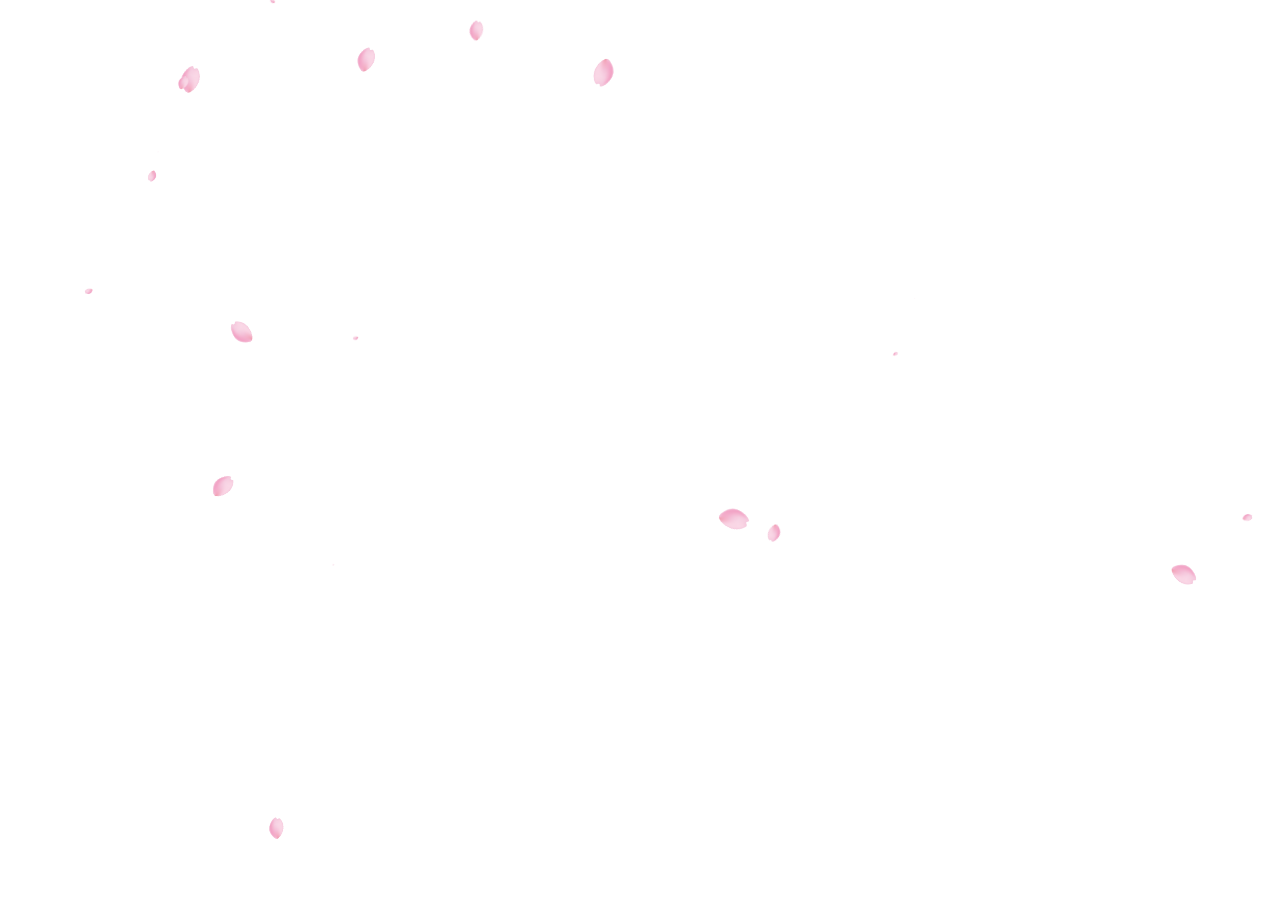
==== index.html @ 3d23838f "feat two" ====
<!DOCTYPE html>
<html lang="zh-CN">
  <head>
    <meta charset="utf-8">
    <meta name="viewport" content="width=device-width,initial-scale=1">
    <title>jie的笔记</title>
    <meta name="generator" content="VuePress 1.9.9">
    
    <meta name="description" content="鸡鸡鸡">
    
    <link rel="preload" href="/assets/css/0.styles.43501069.css" as="style"><link rel="preload" href="/assets/js/app.37d0c473.js" as="script"><link rel="preload" href="/assets/js/3.f2fbe34a.js" as="script"><link rel="preload" href="/assets/js/1.c74af5e0.js" as="script"><link rel="preload" href="/assets/js/10.d3dc0fa8.js" as="script"><link rel="prefetch" href="/assets/js/11.78cf3663.js"><link rel="prefetch" href="/assets/js/12.e8c0bba5.js"><link rel="prefetch" href="/assets/js/13.410f27b8.js"><link rel="prefetch" href="/assets/js/14.32c86ac4.js"><link rel="prefetch" href="/assets/js/15.c1bbd202.js"><link rel="prefetch" href="/assets/js/4.d15a57fa.js"><link rel="prefetch" href="/assets/js/5.4e952d87.js"><link rel="prefetch" href="/assets/js/6.4888f1c6.js"><link rel="prefetch" href="/assets/js/7.62f1fdc5.js"><link rel="prefetch" href="/assets/js/8.a4cc8111.js"><link rel="prefetch" href="/assets/js/9.5aacf98c.js">
    <link rel="stylesheet" href="/assets/css/0.styles.43501069.css">
  </head>
  <body>
    <div id="app" data-server-rendered="true"><div class="theme-container no-sidebar" data-v-7dd95ae2><div data-v-7dd95ae2><div class="password-shadow password-wrapper-out" style="display:none;" data-v-59e6cb88 data-v-7dd95ae2 data-v-7dd95ae2><h3 class="title" data-v-59e6cb88>jie的笔记</h3> <p class="description" data-v-59e6cb88>鸡鸡鸡</p> <label id="box" class="inputBox" data-v-59e6cb88><input type="password" value="" data-v-59e6cb88> <span data-v-59e6cb88>Konck! Knock!</span> <button data-v-59e6cb88>OK</button></label> <div class="footer" data-v-59e6cb88><span data-v-59e6cb88><i class="iconfont reco-theme" data-v-59e6cb88></i> <a target="blank" href="https://vuepress-theme-reco.recoluan.com" data-v-59e6cb88>vuePress-theme-reco</a></span> <span data-v-59e6cb88><i class="iconfont reco-copyright" data-v-59e6cb88></i> <a data-v-59e6cb88><span data-v-59e6cb88>博客</span>
          
        <!---->
        2023
      </a></span></div></div> <div class="hide" data-v-7dd95ae2><header class="navbar" data-v-7dd95ae2><div class="sidebar-button"><svg xmlns="http://www.w3.org/2000/svg" aria-hidden="true" role="img" viewBox="0 0 448 512" class="icon"><path fill="currentColor" d="M436 124H12c-6.627 0-12-5.373-12-12V80c0-6.627 5.373-12 12-12h424c6.627 0 12 5.373 12 12v32c0 6.627-5.373 12-12 12zm0 160H12c-6.627 0-12-5.373-12-12v-32c0-6.627 5.373-12 12-12h424c6.627 0 12 5.373 12 12v32c0 6.627-5.373 12-12 12zm0 160H12c-6.627 0-12-5.373-12-12v-32c0-6.627 5.373-12 12-12h424c6.627 0 12 5.373 12 12v32c0 6.627-5.373 12-12 12z"></path></svg></div> <a href="/" aria-current="page" class="home-link router-link-exact-active router-link-active"><img src="/11.png" alt="jie的笔记" class="logo"> <span class="site-name">jie的笔记</span></a> <div class="links"><div class="color-picker"><a class="color-button"><i class="iconfont reco-color"></i></a> <div class="color-picker-menu" style="display:none;"><div class="mode-options"><h4 class="title">Choose mode</h4> <ul class="color-mode-options"><li class="dark">dark</li><li class="auto active">auto</li><li class="light">light</li></ul></div></div></div> <div class="search-box"><i class="iconfont reco-search"></i> <input aria-label="Search" autocomplete="off" spellcheck="false" value=""> <!----></div> <nav class="nav-links can-hide"><div class="nav-item"><a href="/" aria-current="page" class="nav-link router-link-exact-active router-link-active"><i class="undefined"></i>
  首页
</a></div><div class="nav-item"><div class="dropdown-wrapper"><a class="dropdown-title"><span class="title"><i class="iconfont reco-category"></i>
      文章分类
    </span> <span class="arrow right"></span></a> <ul class="nav-dropdown" style="display:none;"><li class="dropdown-item"><!----> <a href="/categories/后端/" class="nav-link"><i class="undefined"></i>
  后端
</a></li><li class="dropdown-item"><!----> <a href="/categories/前端/" class="nav-link"><i class="undefined"></i>
  前端
</a></li></ul></div></div><div class="nav-item"><div class="dropdown-wrapper"><a class="dropdown-title"><span class="title"><i class="undefined"></i>
      jie的博客
    </span> <span class="arrow right"></span></a> <ul class="nav-dropdown" style="display:none;"><li class="dropdown-item"><!----> <a href="https://juejin.cn/user/4161014434105000" target="_blank" rel="noopener noreferrer" class="nav-link external"><i class="undefined"></i>
  掘金
  <span><svg xmlns="http://www.w3.org/2000/svg" aria-hidden="true" focusable="false" x="0px" y="0px" viewBox="0 0 100 100" width="15" height="15" class="icon outbound"><path fill="currentColor" d="M18.8,85.1h56l0,0c2.2,0,4-1.8,4-4v-32h-8v28h-48v-48h28v-8h-32l0,0c-2.2,0-4,1.8-4,4v56C14.8,83.3,16.6,85.1,18.8,85.1z"></path> <polygon fill="currentColor" points="45.7,48.7 51.3,54.3 77.2,28.5 77.2,37.2 85.2,37.2 85.2,14.9 62.8,14.9 62.8,22.9 71.5,22.9"></polygon></svg> <span class="sr-only">(opens new window)</span></span></a></li><li class="dropdown-item"><!----> <a href="https://github.com/jie0181" target="_blank" rel="noopener noreferrer" class="nav-link external"><i class="undefined"></i>
  Github
  <span><svg xmlns="http://www.w3.org/2000/svg" aria-hidden="true" focusable="false" x="0px" y="0px" viewBox="0 0 100 100" width="15" height="15" class="icon outbound"><path fill="currentColor" d="M18.8,85.1h56l0,0c2.2,0,4-1.8,4-4v-32h-8v28h-48v-48h28v-8h-32l0,0c-2.2,0-4,1.8-4,4v56C14.8,83.3,16.6,85.1,18.8,85.1z"></path> <polygon fill="currentColor" points="45.7,48.7 51.3,54.3 77.2,28.5 77.2,37.2 85.2,37.2 85.2,14.9 62.8,14.9 62.8,22.9 71.5,22.9"></polygon></svg> <span class="sr-only">(opens new window)</span></span></a></li></ul></div></div><div class="nav-item"><a href="/tag/" class="nav-link"><i class="iconfont reco-tag"></i>
  标签
</a></div> <!----></nav></div></header> <div class="sidebar-mask" data-v-7dd95ae2></div> <aside class="sidebar" data-v-7dd95ae2><div class="personal-info-wrapper" data-v-1fad0c41 data-v-7dd95ae2><img src="/11.png" alt="author-avatar" class="personal-img" data-v-1fad0c41> <h3 class="name" data-v-1fad0c41>
    博客
  </h3> <div class="num" data-v-1fad0c41><div data-v-1fad0c41><h3 data-v-1fad0c41>5</h3> <h6 data-v-1fad0c41>文章</h6></div> <div data-v-1fad0c41><h3 data-v-1fad0c41>2</h3> <h6 data-v-1fad0c41>标签</h6></div></div> <ul class="social-links" data-v-1fad0c41></ul> <hr data-v-1fad0c41></div> <nav class="nav-links"><div class="nav-item"><a href="/" aria-current="page" class="nav-link router-link-exact-active router-link-active"><i class="undefined"></i>
  首页
</a></div><div class="nav-item"><div class="dropdown-wrapper"><a class="dropdown-title"><span class="title"><i class="iconfont reco-category"></i>
      文章分类
    </span> <span class="arrow right"></span></a> <ul class="nav-dropdown" style="display:none;"><li class="dropdown-item"><!----> <a href="/categories/后端/" class="nav-link"><i class="undefined"></i>
  后端
</a></li><li class="dropdown-item"><!----> <a href="/categories/前端/" class="nav-link"><i class="undefined"></i>
  前端
</a></li></ul></div></div><div class="nav-item"><div class="dropdown-wrapper"><a class="dropdown-title"><span class="title"><i class="undefined"></i>
      jie的博客
    </span> <span class="arrow right"></span></a> <ul class="nav-dropdown" style="display:none;"><li class="dropdown-item"><!----> <a href="https://juejin.cn/user/4161014434105000" target="_blank" rel="noopener noreferrer" class="nav-link external"><i class="undefined"></i>
  掘金
  <span><svg xmlns="http://www.w3.org/2000/svg" aria-hidden="true" focusable="false" x="0px" y="0px" viewBox="0 0 100 100" width="15" height="15" class="icon outbound"><path fill="currentColor" d="M18.8,85.1h56l0,0c2.2,0,4-1.8,4-4v-32h-8v28h-48v-48h28v-8h-32l0,0c-2.2,0-4,1.8-4,4v56C14.8,83.3,16.6,85.1,18.8,85.1z"></path> <polygon fill="currentColor" points="45.7,48.7 51.3,54.3 77.2,28.5 77.2,37.2 85.2,37.2 85.2,14.9 62.8,14.9 62.8,22.9 71.5,22.9"></polygon></svg> <span class="sr-only">(opens new window)</span></span></a></li><li class="dropdown-item"><!----> <a href="https://github.com/jie0181" target="_blank" rel="noopener noreferrer" class="nav-link external"><i class="undefined"></i>
  Github
  <span><svg xmlns="http://www.w3.org/2000/svg" aria-hidden="true" focusable="false" x="0px" y="0px" viewBox="0 0 100 100" width="15" height="15" class="icon outbound"><path fill="currentColor" d="M18.8,85.1h56l0,0c2.2,0,4-1.8,4-4v-32h-8v28h-48v-48h28v-8h-32l0,0c-2.2,0-4,1.8-4,4v56C14.8,83.3,16.6,85.1,18.8,85.1z"></path> <polygon fill="currentColor" points="45.7,48.7 51.3,54.3 77.2,28.5 77.2,37.2 85.2,37.2 85.2,14.9 62.8,14.9 62.8,22.9 71.5,22.9"></polygon></svg> <span class="sr-only">(opens new window)</span></span></a></li></ul></div></div><div class="nav-item"><a href="/tag/" class="nav-link"><i class="iconfont reco-tag"></i>
  标签
</a></div> <!----></nav> <!----> </aside> <div class="password-shadow password-wrapper-in" style="display:none;" data-v-59e6cb88 data-v-7dd95ae2><h3 class="title" data-v-59e6cb88></h3> <!----> <label id="box" class="inputBox" data-v-59e6cb88><input type="password" value="" data-v-59e6cb88> <span data-v-59e6cb88>Konck! Knock!</span> <button data-v-59e6cb88>OK</button></label> <div class="footer" data-v-59e6cb88><span data-v-59e6cb88><i class="iconfont reco-theme" data-v-59e6cb88></i> <a target="blank" href="https://vuepress-theme-reco.recoluan.com" data-v-59e6cb88>vuePress-theme-reco</a></span> <span data-v-59e6cb88><i class="iconfont reco-copyright" data-v-59e6cb88></i> <a data-v-59e6cb88><span data-v-59e6cb88>博客</span>
          
        <!---->
        2023
      </a></span></div></div> <div data-v-7dd95ae2><div class="home-blog"><div class="hero" style="text-align:center;overflow:hidden;background:url(/bj2.png) center/cover no-repeat;height:100%;box-shadow:0 15px 18px rgba(0,0,0,0.2);"><div><img src="/11.png" alt="hero" class="hero-img" style="max-height:288px;display:block;border-radius:19% 81% 23% 77% / 44% 57% 43% 56%;box-shadow:0 15px 18px rgba(0,0,0,0.2);"> <h1>
          jie
        </h1> <p class="description">
          鸡鸡鸡
        </p></div></div> <div class="home-blog-wrapper"><div class="blog-list"><div class="abstract-wrapper" data-v-21a20f36><div class="abstract-item" data-v-73a63558 data-v-21a20f36><i class="iconfont reco-sticky" data-v-73a63558></i> <div class="title" data-v-73a63558><!----> <a href="/blogs/anti-shake.html" data-v-73a63558>手把手教你轻松手写防抖和节流🔥</a></div> <div class="abstract" data-v-73a63558></div> <div data-v-8a445198 data-v-73a63558><i class="iconfont reco-account" data-v-8a445198><span data-v-8a445198>博客</span></i> <!----> <!----> <i class="tags iconfont reco-tag" data-v-8a445198><span class="tag-item" data-v-8a445198>JavaScript</span><span class="tag-item" data-v-8a445198>手写</span></i></div></div><div class="abstract-item" data-v-73a63558 data-v-21a20f36><i class="iconfont reco-sticky" data-v-73a63558></i> <div class="title" data-v-73a63558><!----> <a href="/blogs/2.html" data-v-73a63558>Java后端学习路线</a></div> <div class="abstract" data-v-73a63558></div> <div data-v-8a445198 data-v-73a63558><i class="iconfont reco-account" data-v-8a445198><span data-v-8a445198>博客</span></i> <!----> <!----> <i class="tags iconfont reco-tag" data-v-8a445198><span class="tag-item" data-v-8a445198>JavaScript</span><span class="tag-item" data-v-8a445198>手写</span></i></div></div><div class="abstract-item" data-v-73a63558 data-v-21a20f36><i class="iconfont reco-sticky" data-v-73a63558></i> <div class="title" data-v-73a63558><!----> <a href="/blogs/3.html" data-v-73a63558>奥力给22</a></div> <div class="abstract" data-v-73a63558></div> <div data-v-8a445198 data-v-73a63558><i class="iconfont reco-account" data-v-8a445198><span data-v-8a445198>博客</span></i> <!----> <!----> <i class="tags iconfont reco-tag" data-v-8a445198><span class="tag-item" data-v-8a445198>JavaScript</span><span class="tag-item" data-v-8a445198>手写</span></i></div></div><div class="abstract-item" data-v-73a63558 data-v-21a20f36><i class="iconfont reco-sticky" data-v-73a63558></i> <div class="title" data-v-73a63558><!----> <a href="/blogs/plan.html" data-v-73a63558>学习前端计划🔥</a></div> <div class="abstract" data-v-73a63558></div> <div data-v-8a445198 data-v-73a63558><i class="iconfont reco-account" data-v-8a445198><span data-v-8a445198>博客</span></i> <!----> <!----> <i class="tags iconfont reco-tag" data-v-8a445198><span class="tag-item" data-v-8a445198>JavaScript</span><span class="tag-item" data-v-8a445198>手写</span></i></div></div><div class="abstract-item" data-v-73a63558 data-v-21a20f36><!----> <div class="title" data-v-73a63558><!----> <a href="/blogs/4.html" data-v-73a63558>更改图标以及覆盖主题样式</a></div> <div class="abstract" data-v-73a63558></div> <div data-v-8a445198 data-v-73a63558><i class="iconfont reco-account" data-v-8a445198><span data-v-8a445198>博客</span></i> <!----> <!----> <!----></div></div> <div class="pagation pagation" style="display:none;" data-v-22b6649c data-v-21a20f36><div class="pagation-list" data-v-22b6649c><span unselectable="on" class="jump" style="display:none;" data-v-22b6649c>上一页</span> <!----> <!----> <span class="jump bgprimary" data-v-22b6649c>1</span> <!----> <!----> <!----> <span class="jumppoint" data-v-22b6649c>跳转至</span> <span class="jumpinp" data-v-22b6649c><input type="text" value="" data-v-22b6649c></span> <span class="jump gobtn" data-v-22b6649c>前往</span></div></div></div></div> <div class="info-wrapper"><div class="personal-info-wrapper" data-v-1fad0c41><img src="/11.png" alt="author-avatar" class="personal-img" data-v-1fad0c41> <h3 class="name" data-v-1fad0c41>
    博客
  </h3> <div class="num" data-v-1fad0c41><div data-v-1fad0c41><h3 data-v-1fad0c41>5</h3> <h6 data-v-1fad0c41>文章</h6></div> <div data-v-1fad0c41><h3 data-v-1fad0c41>2</h3> <h6 data-v-1fad0c41>标签</h6></div></div> <ul class="social-links" data-v-1fad0c41></ul> <hr data-v-1fad0c41></div> <h4><i class="iconfont reco-category"></i> 分类</h4> <ul class="category-wrapper"><li class="category-item"><a href="/categories/后端/"><span class="category-name">后端</span> <span class="post-num" style="background-color:#849b87;">2</span></a></li><li class="category-item"><a href="/categories/前端/"><span class="category-name">前端</span> <span class="post-num" style="background-color:#67cc86;">2</span></a></li></ul> <hr> <h4><i class="iconfont reco-tag"></i> 标签</h4> <div class="tags" data-v-cbf58c6c><span style="background-color:#f26d6d;display:;" data-v-cbf58c6c>全部</span><span style="background-color:#3498db;display:;" data-v-cbf58c6c>JavaScript</span><span style="background-color:#849b87;display:;" data-v-cbf58c6c>手写</span></div> <!----> <div class="friend-link-wrapper" data-v-120fcf04></div></div></div> <div custom="" class="home-center content__default"></div></div> <div class="footer-wrapper footer" data-v-29dae040><span data-v-29dae040><i class="iconfont reco-theme" data-v-29dae040></i> <a target="blank" href="https://vuepress-theme-reco.recoluan.com" data-v-29dae040>vuepress-theme-reco@1.6.17</a></span> <!----> <span data-v-29dae040><i class="iconfont reco-copyright" data-v-29dae040></i> <a data-v-29dae040><span data-v-29dae040>博客</span>
        
      <!---->
      2023
    </a></span> <span style="display:none;" data-v-29dae040><i class="iconfont reco-eye" data-v-29dae040></i> <span id="/" data-flag-title="Your Article Title" class="leancloud-visitors" data-v-29dae040><a class="leancloud-visitors-count"></a></span></span> <!----> <div class="comments-wrapper" style="display:none;" data-v-29dae040><!----></div></div></div> <ul class="sub-sidebar sub-sidebar-wrapper" style="width:0;" data-v-b57cc07c data-v-7dd95ae2></ul></div></div></div><div class="global-ui"><div class="back-to-ceiling" style="right:1rem;bottom:6rem;width:2.5rem;height:2.5rem;border-radius:.25rem;line-height:2.5rem;display:none;" data-v-c6073ba8 data-v-c6073ba8><svg t="1574745035067" viewBox="0 0 1024 1024" version="1.1" xmlns="http://www.w3.org/2000/svg" p-id="5404" class="icon" data-v-c6073ba8><path d="M526.60727968 10.90185116a27.675 27.675 0 0 0-29.21455937 0c-131.36607665 82.28402758-218.69155461 228.01873535-218.69155402 394.07834331a462.20625001 462.20625001 0 0 0 5.36959153 69.94390903c1.00431239 6.55289093-0.34802892 13.13561351-3.76865779 18.80351572-32.63518765 54.11355614-51.75690182 118.55860487-51.7569018 187.94566865a371.06718723 371.06718723 0 0 0 11.50484808 91.98906777c6.53300375 25.50556257 41.68394495 28.14064038 52.69160883 4.22606766 17.37162448-37.73630017 42.14135425-72.50938081 72.80769204-103.21549295 2.18761121 3.04276886 4.15646224 6.24463696 6.40373557 9.22774369a1871.4375 1871.4375 0 0 0 140.04691725 5.34970492 1866.36093723 1866.36093723 0 0 0 140.04691723-5.34970492c2.24727335-2.98310674 4.21612437-6.18497483 6.3937923-9.2178004 30.66633723 30.70611158 55.4360664 65.4791928 72.80769147 103.21549355 11.00766384 23.91457269 46.15860503 21.27949489 52.69160879-4.22606768a371.15156223 371.15156223 0 0 0 11.514792-91.99901164c0-69.36717486-19.13165746-133.82216804-51.75690182-187.92578088-3.42062944-5.66790279-4.76302748-12.26056868-3.76865837-18.80351632a462.20625001 462.20625001 0 0 0 5.36959269-69.943909c-0.00994388-166.08943902-87.32547796-311.81420293-218.6915546-394.09823051zM605.93803103 357.87693858a93.93749974 93.93749974 0 1 1-187.89594924 6.1e-7 93.93749974 93.93749974 0 0 1 187.89594924-6.1e-7z" p-id="5405" data-v-c6073ba8></path><path d="M429.50777625 765.63860547C429.50777625 803.39355007 466.44236686 1000.39046097 512.00932183 1000.39046097c45.56695499 0 82.4922232-197.00623328 82.5015456-234.7518555 0-37.75494459-36.9345906-68.35043303-82.4922232-68.34111062-45.57627738-0.00932239-82.52019037 30.59548842-82.51086798 68.34111062z" p-id="5406" data-v-c6073ba8></path></svg></div><div class="Sakura" data-v-248d85d6><canvas id="canvas_sakura" style="z-index:-1;" data-v-248d85d6></canvas></div><canvas id="vuepress-canvas-cursor"></canvas></div></div>
    <script src="/assets/js/app.37d0c473.js" defer></script><script src="/assets/js/3.f2fbe34a.js" defer></script><script src="/assets/js/1.c74af5e0.js" defer></script><script src="/assets/js/10.d3dc0fa8.js" defer></script>
  </body>
</html>
---- assets/css/0.styles.43501069.css ----
.medium-zoom-overlay{z-index:100}.medium-zoom-overlay~img{z-index:101}html{scroll-behavior:smooth}.dark .content__default code{background-color:rgba(58,58,92,.7);color:#fff}.back-to-ceiling[data-v-c6073ba8]{background-color:#fff;background-color:var(--background-color);box-shadow:0 1px 6px 0 rgba(0,0,0,.2);box-shadow:var(--box-shadow);position:fixed;display:inline-block;text-align:center;cursor:pointer}.back-to-ceiling[data-v-c6073ba8]::hover{background:#d5dbe7}.back-to-ceiling .icon[data-v-c6073ba8]{position:absolute;top:0;bottom:0;left:0;right:0;margin:auto;width:26px;height:26px;fill:#3178c6}.fade-enter-active[data-v-c6073ba8],.fade-leave-active[data-v-c6073ba8]{transition:all .5s}.fade-enter[data-v-c6073ba8],.fade-leave-to[data-v-c6073ba8]{opacity:0;transform:translateY(120px)}.pagation[data-v-22b6649c]{font-weight:700;text-align:center;color:#888;color:var(--text-color);margin:20px auto 0;background:#f2f2f2;background:var(--background-color)}.pagation .pagation-list[data-v-22b6649c]{font-size:0;line-height:50px;-webkit-touch-callout:none;-webkit-user-select:none;-moz-user-select:none;user-select:none}.pagation .pagation-list span[data-v-22b6649c]{font-size:14px}.pagation .pagation-list span.jump[data-v-22b6649c],.pagation .pagation-list span.jumpinp input[data-v-22b6649c]{box-shadow:var(--box-shadow);border:1px solid var(--border-color)!important;border:1px solid #ccc}.pagation .pagation-list span.jump[data-v-22b6649c]{padding:5px 8px;border-radius:4px;cursor:pointer;margin-left:5px}.pagation .pagation-list span.jumpinp input[data-v-22b6649c]{width:55px;height:26px;background-color:var(--background-color);font-size:13px;border-radius:4px;text-align:center;outline:none}.pagation .pagation-list span.bgprimary[data-v-22b6649c]{cursor:default;color:#fff;background:#3178c6;border-color:#3178c6}.pagation .pagation-list span.ellipsis[data-v-22b6649c]{padding:0 8px}.pagation .pagation-list span.jumppoint[data-v-22b6649c]{margin:0 10px 0 30px}.valine-wrapper #valine.v .vbtn{color:#2c3e50;color:var(--text-color);border:1px solid #eaecef;border-color:var(--border-color)}.valine-wrapper #valine.v .vbtn:hover{color:#3178c6;border-color:#3178c6}.valine-wrapper #valine.v .vwrap{background:rgba(27,31,35,.05);background:var(--code-color);border:1px solid #eaecef;border-color:var(--border-color)}.valine-wrapper #valine.v .vwrap .vheader .vinput{border-bottom:1px dashed var(--border-color)}.valine-wrapper #valine.v .vwrap .vheader .vinput:focus{border-bottom-color:#3178c6}.valine-wrapper #valine.v .vwrap .vheader .vinput:-internal-autofill-selected{background-color:var(--code-color)!important}.valine-wrapper #valine.v .vinfo{padding-left:.6rem}.valine-wrapper #valine.v .vcard .vquote{margin-left:0;border-left:none}.valine-wrapper #valine.v .vcard .vimg{width:2.8rem;height:2.8rem;border-radius:.25rem;border:none}.valine-wrapper #valine.v .vcard .vhead .vnick{color:#3178c6}.valine-wrapper #valine.v .vcard .vhead .vnick:before{background:#3178c6}.valine-wrapper #valine.v .vh{border-bottom:none}.valine-wrapper #valine.v .vh .vhead .vsys{color:#3178c6;color:var(--text-color);background:rgba(27,31,35,.05);background:var(--code-color)}.valine-wrapper #valine.v .vh .vmeta{margin-bottom:1rem}.valine-wrapper #valine.v .vh .vmeta .vat{margin-right:.3rem;background:rgba(27,31,35,.05);background:var(--code-color);border-radius:.25rem;padding:0 .4rem;color:var(--text-color);border:1px solid #eaecef;border-color:var(--border-color)}.valine-wrapper #valine.v .vh .vmeta .vat:hover{color:#3178c6;border-color:#3178c6}.valine-wrapper #valine.v .vh .vcontent{background:rgba(27,31,35,.05);background:var(--code-color);border-radius:.25rem;margin:0 .3rem;padding:.1rem .6rem .05rem}.valine-wrapper #valine.v .vh .vcontent p .at{color:#3178c6}.valine-wrapper #valine.v .vh .vcontent.expand:before{z-index:1;background:linear-gradient(180deg,hsla(0,0%,100%,0),#fff);background:linear-gradient(180deg,hsla(0,0%,100%,0),var(--background-color))}.valine-wrapper #valine.v .vh .vcontent.expand:after{color:#3178c6;color:var(--text-color);background:#fff;background:var(--background-color)}.valine-wrapper #valine.v .info{padding-right:.6rem}.valine-wrapper #valine.v .vbtn,.valine-wrapper #valine.v code,.valine-wrapper #valine.v pre{background:var(--background-color);color:var(--text-color)}.valine-wrapper #valine.v a{color:#3178c6}.valine-wrapper #valine.v a:before{background:#3178c6}

/*!
 * vssue - A vue-powered issue-based comment plugin
 *
 * @version v1.4.8
 * @link https://vssue.js.org
 * @license MIT
 * @copyright 2018-2021 meteorlxy
 */.vssue{color:#2c3e50}.vssue .vssue-button{color:#3eaf7c;border:2px solid #3eaf7c}.vssue .vssue-button:not(:disabled).vssue-button-primary{color:#3eaf7c;border-color:#3eaf7c}.vssue .vssue-icon{fill:#3eaf7c}.vssue .vssue-notice .vssue-alert{color:#3eaf7c;border:2px solid #c3ead8;background-color:#f5fbf8}.vssue .vssue-notice .vssue-progress{background-color:#3eaf7c}.vssue .vssue-status{color:#3eaf7c}@media screen and (max-width:576px){.vssue .vssue-new-comment .vssue-new-comment-body{margin-left:60px}}@media screen and (min-width:577px){.vssue .vssue-new-comment .vssue-new-comment-body{margin-left:70px}}@media screen and (max-width:576px){.vssue .vssue-new-comment .vssue-new-comment-footer{text-align:center}.vssue .vssue-new-comment .vssue-new-comment-footer .vssue-new-comment-operations{margin-top:10px}}@media screen and (min-width:577px){.vssue .vssue-new-comment .vssue-new-comment-footer{margin-left:70px;text-align:right}.vssue .vssue-new-comment .vssue-new-comment-footer .vssue-current-user{float:left}}.vssue .vssue-new-comment .vssue-new-comment-input{background-color:#f5fbf8}.vssue .vssue-comments .vssue-comment.vssue-comment-edit-mode .vssue-comment-main,.vssue .vssue-new-comment .vssue-new-comment-input:focus{border-color:#9adbbe;box-shadow:0 0 1px 1px #9adbbe}@media screen and (max-width:576px){.vssue .vssue-comments .vssue-comment .vssue-comment-body{margin-left:60px}}@media screen and (min-width:577px){.vssue .vssue-comments .vssue-comment .vssue-comment-body{margin-left:70px}}.vssue .vssue-comments .vssue-comment .vssue-comment-footer .vssue-comment-operations,.vssue .vssue-comments .vssue-comment .vssue-comment-footer .vssue-comment-reactions .vssue-comment-reaction{color:#3eaf7c}@media screen and (max-width:576px){.vssue .vssue-pagination{flex-direction:column;justify-content:center;text-align:center}}@media screen and (max-width:576px){.vssue .vssue-pagination .vssue-pagination-page{margin-top:10px}}@media screen and (min-width:577px){.vssue .vssue-pagination .vssue-pagination-page{text-align:right}}.vssue .vssue-pagination .vssue-pagination-select{border:1px solid #9adbbe}.vssue .vssue-pagination .vssue-pagination-select:focus{box-shadow:0 0 .2px .2px #9adbbe}.vssue .vssue-pagination .vssue-pagination-link:not(.disabled),.vssue :not(.vssue-comment-content) a{color:#3eaf7c}.markdown-body .tab-size[data-tab-size="1"]{-o-tab-size:1}.markdown-body .tab-size[data-tab-size="2"]{-o-tab-size:2}.markdown-body .tab-size[data-tab-size="3"]{-o-tab-size:3}.markdown-body .tab-size[data-tab-size="4"]{-o-tab-size:4}.markdown-body .tab-size[data-tab-size="5"]{-o-tab-size:5}.markdown-body .tab-size[data-tab-size="6"]{-o-tab-size:6}.markdown-body .tab-size[data-tab-size="7"]{-o-tab-size:7}.markdown-body .tab-size[data-tab-size="8"]{-o-tab-size:8}.markdown-body .tab-size[data-tab-size="9"]{-o-tab-size:9}.markdown-body .tab-size[data-tab-size="10"]{-o-tab-size:10}.markdown-body .tab-size[data-tab-size="11"]{-o-tab-size:11}.markdown-body .tab-size[data-tab-size="12"]{-o-tab-size:12}@font-face{font-family:octicons-link;src:url([data-uri]) format("woff")}.markdown-body .octicon{display:inline-block;fill:currentColor;vertical-align:text-bottom}.markdown-body .anchor{float:left;line-height:1;margin-left:-20px;padding-right:4px}.markdown-body .anchor:focus{outline:none}.markdown-body h1 .octicon-link,.markdown-body h2 .octicon-link,.markdown-body h3 .octicon-link,.markdown-body h4 .octicon-link,.markdown-body h5 .octicon-link,.markdown-body h6 .octicon-link{color:#1b1f23;vertical-align:middle;visibility:hidden}.markdown-body h1:hover .anchor,.markdown-body h2:hover .anchor,.markdown-body h3:hover .anchor,.markdown-body h4:hover .anchor,.markdown-body h5:hover .anchor,.markdown-body h6:hover .anchor{text-decoration:none}.markdown-body h1:hover .anchor .octicon-link,.markdown-body h2:hover .anchor .octicon-link,.markdown-body h3:hover .anchor .octicon-link,.markdown-body h4:hover .anchor .octicon-link,.markdown-body h5:hover .anchor .octicon-link,.markdown-body h6:hover .anchor .octicon-link{visibility:visible}.markdown-body{-ms-text-size-adjust:100%;-webkit-text-size-adjust:100%;color:#24292e;font-family:-apple-system,BlinkMacSystemFont,Segoe UI,Helvetica,Arial,sans-serif,Apple Color Emoji,Segoe UI Emoji,Segoe UI Symbol;font-size:16px;line-height:1.5;word-wrap:break-word}.markdown-body .pl-c{color:#6a737d}.markdown-body .pl-c1,.markdown-body .pl-s .pl-v{color:#005cc5}.markdown-body .pl-e,.markdown-body .pl-en{color:#6f42c1}.markdown-body .pl-s .pl-s1,.markdown-body .pl-smi{color:#24292e}.markdown-body .pl-ent{color:#22863a}.markdown-body .pl-k{color:#d73a49}.markdown-body .pl-pds,.markdown-body .pl-s,.markdown-body .pl-s .pl-pse .pl-s1,.markdown-body .pl-sr,.markdown-body .pl-sr .pl-cce,.markdown-body .pl-sr .pl-sra,.markdown-body .pl-sr .pl-sre{color:#032f62}.markdown-body .pl-smw,.markdown-body .pl-v{color:#e36209}.markdown-body .pl-bu{color:#b31d28}.markdown-body .pl-ii{background-color:#b31d28;color:#fafbfc}.markdown-body .pl-c2{background-color:#d73a49;color:#fafbfc}.markdown-body .pl-c2:before{content:"^M"}.markdown-body .pl-sr .pl-cce{color:#22863a;font-weight:700}.markdown-body .pl-ml{color:#735c0f}.markdown-body .pl-mh,.markdown-body .pl-mh .pl-en,.markdown-body .pl-ms{color:#005cc5;font-weight:700}.markdown-body .pl-mi{color:#24292e;font-style:italic}.markdown-body .pl-mb{color:#24292e;font-weight:700}.markdown-body .pl-md{background-color:#ffeef0;color:#b31d28}.markdown-body .pl-mi1{background-color:#f0fff4;color:#22863a}.markdown-body .pl-mc{background-color:#ffebda;color:#e36209}.markdown-body .pl-mi2{background-color:#005cc5;color:#f6f8fa}.markdown-body .pl-mdr{color:#6f42c1;font-weight:700}.markdown-body .pl-ba{color:#586069}.markdown-body .pl-sg{color:#959da5}.markdown-body .pl-corl{color:#032f62;text-decoration:underline}.markdown-body details{display:block}.markdown-body summary{display:list-item}.markdown-body a{background-color:transparent}.markdown-body a:active,.markdown-body a:hover{outline-width:0}.markdown-body strong{font-weight:inherit;font-weight:bolder}.markdown-body h1{margin:.67em 0}.markdown-body img{border-style:none}.markdown-body code,.markdown-body kbd,.markdown-body pre{font-family:monospace,monospace;font-size:1em}.markdown-body hr{box-sizing:content-box;overflow:visible}.markdown-body input{font:inherit;margin:0;overflow:visible}.markdown-body [type=checkbox]{box-sizing:border-box;padding:0}.markdown-body *{box-sizing:border-box}.markdown-body input{font-family:inherit;font-size:inherit;line-height:inherit}.markdown-body a{color:#0366d6;text-decoration:none}.markdown-body a:hover{text-decoration:underline}.markdown-body strong{font-weight:600}.markdown-body hr{background:transparent;border-bottom:1px solid #dfe2e5;height:0;margin:15px 0;overflow:hidden}.markdown-body hr:after,.markdown-body hr:before{content:"";display:table}.markdown-body hr:after{clear:both}.markdown-body table{border-collapse:collapse;border-spacing:0}.markdown-body td,.markdown-body th{padding:0}.markdown-body details summary{cursor:pointer}.markdown-body h1,.markdown-body h2,.markdown-body h3,.markdown-body h4,.markdown-body h5,.markdown-body h6{margin-bottom:0;margin-top:0}.markdown-body h1{font-size:32px}.markdown-body h1,.markdown-body h2{font-weight:600}.markdown-body h2{font-size:24px}.markdown-body h3{font-size:20px}.markdown-body h3,.markdown-body h4{font-weight:600}.markdown-body h4{font-size:16px}.markdown-body h5{font-size:14px}.markdown-body h5,.markdown-body h6{font-weight:600}.markdown-body h6{font-size:12px}.markdown-body p{margin-bottom:10px;margin-top:0}.markdown-body blockquote{margin:0}.markdown-body ol,.markdown-body ul{margin-bottom:0;margin-top:0;padding-left:0}.markdown-body ol ol,.markdown-body ul ol{list-style-type:lower-roman}.markdown-body ol ol ol,.markdown-body ol ul ol,.markdown-body ul ol ol,.markdown-body ul ul ol{list-style-type:lower-alpha}.markdown-body dd{margin-left:0}.markdown-body code,.markdown-body pre{font-family:SFMono-Regular,Consolas,Liberation Mono,Menlo,Courier,monospace;font-size:12px}.markdown-body pre{margin-bottom:0;margin-top:0}.markdown-body input::-webkit-inner-spin-button,.markdown-body input::-webkit-outer-spin-button{-webkit-appearance:none;appearance:none;margin:0}.markdown-body .border{border:1px solid #e1e4e8!important}.markdown-body .border-0{border:0!important}.markdown-body .border-bottom{border-bottom:1px solid #e1e4e8!important}.markdown-body .rounded-1{border-radius:3px!important}.markdown-body .bg-white{background-color:#fff!important}.markdown-body .bg-gray-light{background-color:#fafbfc!important}.markdown-body .text-gray-light{color:#6a737d!important}.markdown-body .mb-0{margin-bottom:0!important}.markdown-body .my-2{margin-bottom:8px!important;margin-top:8px!important}.markdown-body .py-0{padding-bottom:0!important;padding-top:0!important}.markdown-body .py-2{padding-bottom:8px!important;padding-top:8px!important}.markdown-body .pl-3,.markdown-body .px-3{padding-left:16px!important}.markdown-body .px-3{padding-right:16px!important}.markdown-body .f6{font-size:12px!important}.markdown-body .lh-condensed{line-height:1.25!important}.markdown-body .text-bold{font-weight:600!important}.markdown-body:after,.markdown-body:before{content:"";display:table}.markdown-body:after{clear:both}.markdown-body>:first-child{margin-top:0!important}.markdown-body>:last-child{margin-bottom:0!important}.markdown-body a:not([href]){color:inherit;text-decoration:none}.markdown-body blockquote,.markdown-body dl,.markdown-body ol,.markdown-body p,.markdown-body pre,.markdown-body table,.markdown-body ul{margin-bottom:16px;margin-top:0}.markdown-body hr{background-color:#e1e4e8;border:0;height:.25em;margin:24px 0;padding:0}.markdown-body blockquote{border-left:.25em solid #dfe2e5;color:#6a737d;padding:0 1em}.markdown-body blockquote>:first-child{margin-top:0}.markdown-body blockquote>:last-child{margin-bottom:0}.markdown-body kbd{border:1px solid #c6cbd1;border-bottom-color:#959da5;box-shadow:inset 0 -1px 0 #959da5;font-size:11px}.markdown-body h1,.markdown-body h2,.markdown-body h3,.markdown-body h4,.markdown-body h5,.markdown-body h6{font-weight:600;line-height:1.25;margin-bottom:16px;margin-top:24px}.markdown-body h1{font-size:2em}.markdown-body h1,.markdown-body h2{border-bottom:1px solid #eaecef;padding-bottom:.3em}.markdown-body h2{font-size:1.5em}.markdown-body h3{font-size:1.25em}.markdown-body h4{font-size:1em}.markdown-body h5{font-size:.875em}.markdown-body h6{color:#6a737d;font-size:.85em}.markdown-body ol,.markdown-body ul{padding-left:2em}.markdown-body ol ol,.markdown-body ol ul,.markdown-body ul ol,.markdown-body ul ul{margin-bottom:0;margin-top:0}.markdown-body li{word-wrap:break-all}.markdown-body li>p{margin-top:16px}.markdown-body li+li{margin-top:.25em}.markdown-body dl{padding:0}.markdown-body dl dt{font-size:1em;font-style:italic;font-weight:600;margin-top:16px;padding:0}.markdown-body dl dd{margin-bottom:16px;padding:0 16px}.markdown-body table{display:block;overflow:auto;width:100%}.markdown-body table th{font-weight:600}.markdown-body table td,.markdown-body table th{border:1px solid #dfe2e5;padding:6px 13px}.markdown-body table tr{background-color:#fff;border-top:1px solid #c6cbd1}.markdown-body table tr:nth-child(2n){background-color:#f6f8fa}.markdown-body img{background-color:#fff;box-sizing:content-box;max-width:100%}.markdown-body img[align=right]{padding-left:20px}.markdown-body img[align=left]{padding-right:20px}.markdown-body code{background-color:rgba(27,31,35,.05);border-radius:3px;font-size:85%;margin:0;padding:.2em .4em}.markdown-body pre{word-wrap:normal}.markdown-body pre>code{background:transparent;border:0;font-size:100%;margin:0;padding:0;white-space:pre;word-break:normal}.markdown-body .highlight{margin-bottom:16px}.markdown-body .highlight pre{margin-bottom:0;word-break:normal}.markdown-body .highlight pre,.markdown-body pre{background-color:#f6f8fa;border-radius:3px;font-size:85%;line-height:1.45;overflow:auto;padding:16px}.markdown-body pre code{background-color:transparent;border:0;display:inline;line-height:inherit;margin:0;max-width:auto;overflow:visible;padding:0;word-wrap:normal}.markdown-body .commit-tease-sha{color:#444d56;display:inline-block;font-family:SFMono-Regular,Consolas,Liberation Mono,Menlo,Courier,monospace;font-size:90%}.markdown-body .blob-wrapper{border-bottom-left-radius:3px;border-bottom-right-radius:3px;overflow-x:auto;overflow-y:hidden}.markdown-body .blob-wrapper-embedded{max-height:240px;overflow-y:auto}.markdown-body .blob-num{-moz-user-select:none;-ms-user-select:none;-webkit-user-select:none;color:rgba(27,31,35,.3);cursor:pointer;font-family:SFMono-Regular,Consolas,Liberation Mono,Menlo,Courier,monospace;font-size:12px;line-height:20px;min-width:50px;padding-left:10px;padding-right:10px;text-align:right;user-select:none;vertical-align:top;white-space:nowrap;width:1%}.markdown-body .blob-num:hover{color:rgba(27,31,35,.6)}.markdown-body .blob-num:before{content:attr(data-line-number)}.markdown-body .blob-code{line-height:20px;padding-left:10px;padding-right:10px;position:relative;vertical-align:top}.markdown-body .blob-code-inner{color:#24292e;font-family:SFMono-Regular,Consolas,Liberation Mono,Menlo,Courier,monospace;font-size:12px;overflow:visible;white-space:pre;word-wrap:normal}.markdown-body .pl-token.active,.markdown-body .pl-token:hover{background:#ffea7f;cursor:pointer}.markdown-body kbd{background-color:#fafbfc;border:1px solid #d1d5da;border-bottom-color:#c6cbd1;border-radius:3px;box-shadow:inset 0 -1px 0 #c6cbd1;color:#444d56;display:inline-block;font:11px SFMono-Regular,Consolas,Liberation Mono,Menlo,Courier,monospace;line-height:10px;padding:3px 5px;vertical-align:middle}.markdown-body :checked+.radio-label{border-color:#0366d6;position:relative;z-index:1}.markdown-body .tab-size[data-tab-size="1"]{-moz-tab-size:1;tab-size:1}.markdown-body .tab-size[data-tab-size="2"]{-moz-tab-size:2;tab-size:2}.markdown-body .tab-size[data-tab-size="3"]{-moz-tab-size:3;tab-size:3}.markdown-body .tab-size[data-tab-size="4"]{-moz-tab-size:4;tab-size:4}.markdown-body .tab-size[data-tab-size="5"]{-moz-tab-size:5;tab-size:5}.markdown-body .tab-size[data-tab-size="6"]{-moz-tab-size:6;tab-size:6}.markdown-body .tab-size[data-tab-size="7"]{-moz-tab-size:7;tab-size:7}.markdown-body .tab-size[data-tab-size="8"]{-moz-tab-size:8;tab-size:8}.markdown-body .tab-size[data-tab-size="9"]{-moz-tab-size:9;tab-size:9}.markdown-body .tab-size[data-tab-size="10"]{-moz-tab-size:10;tab-size:10}.markdown-body .tab-size[data-tab-size="11"]{-moz-tab-size:11;tab-size:11}.markdown-body .tab-size[data-tab-size="12"]{-moz-tab-size:12;tab-size:12}.markdown-body .task-list-item{list-style-type:none}.markdown-body .task-list-item+.task-list-item{margin-top:3px}.markdown-body .task-list-item input{margin:0 .2em .25em -1.6em;vertical-align:middle}.markdown-body hr{border-bottom-color:#eee}.markdown-body .pl-0{padding-left:0!important}.markdown-body .pl-1{padding-left:4px!important}.markdown-body .pl-2{padding-left:8px!important}.markdown-body .pl-3{padding-left:16px!important}.markdown-body .pl-4{padding-left:24px!important}.markdown-body .pl-5{padding-left:32px!important}.markdown-body .pl-6{padding-left:40px!important}.markdown-body .pl-7{padding-left:48px!important}.markdown-body .pl-8{padding-left:64px!important}.markdown-body .pl-9{padding-left:80px!important}.markdown-body .pl-10{padding-left:96px!important}.markdown-body .pl-11{padding-left:112px!important}.markdown-body .pl-12{padding-left:128px!important}.clearfix:after,.vssue .vssue-new-comment .vssue-new-comment-footer:after{display:block;clear:both;content:""}.vssue{width:100%;color:#242424;font-size:16px;font-family:-apple-system,BlinkMacSystemFont,Segoe UI,Helvetica,Arial,sans-serif,Apple Color Emoji,Segoe UI Emoji,Segoe UI Symbol;padding:10px}.vssue .vssue-button{outline:none;cursor:pointer;padding:10px 20px;font-size:1.05;font-weight:700;color:#3178c6;background-color:transparent;border:2px solid #3178c6;border-radius:10px}.vssue .vssue-button:disabled{cursor:not-allowed;color:#eaecef;border-color:#eaecef}.vssue .vssue-button:disabled .vssue-icon{fill:#eaecef}.vssue .vssue-button:not(:disabled).vssue-button-default{color:#a3aab1;border-color:#a3aab1}.vssue .vssue-button:not(:disabled).vssue-button-primary{color:#3178c6;border-color:#3178c6}.vssue .vssue-icon{width:1em;height:1em;vertical-align:-.15em;fill:#3178c6;overflow:hidden}.vssue .vssue-icon-loading{animation:vssue-keyframe-rotation 1s linear infinite}@keyframes vssue-keyframe-rotation{0%{transform:rotate(0deg)}to{transform:rotate(1turn)}}.vssue .fade-appear-active,.vssue .fade-enter-active{transition:all .3s ease}.vssue .fade-leave-active{transition:all .3s cubic-bezier(1,.5,.8,1)}.vssue .fade-appear,.vssue .fade-enter,.vssue .fade-leave-to{opacity:0}.vssue .vssue-notice{position:relative;z-index:100;transform:translateY(-11px)}.vssue .vssue-notice .vssue-alert{position:absolute;z-index:101;cursor:pointer;top:0;padding:10px 20px;width:100%;color:#3178c6;border:2px solid #c0d6ef;border-radius:5px;background-color:#f4f8fc}.vssue .vssue-notice .vssue-progress{position:absolute;top:0;left:0;height:2px;background-color:#3178c6}.vssue .vssue-status{text-align:center;padding-top:20px;padding-bottom:10px;color:#3178c6}.vssue .vssue-status .vssue-icon{font-size:1.4em}.vssue .vssue-status .vssue-status-info{margin-top:10px;margin-bottom:10px}.vssue .vssue-header{padding-bottom:10px;border-bottom:1px solid #eaecef;margin-bottom:10px;overflow:hidden}.vssue .vssue-header .vssue-header-powered-by{float:right}.vssue .vssue-new-comment{border-bottom:1px solid #eaecef;margin-top:10px;margin-bottom:10px}.vssue .vssue-new-comment .vssue-comment-avatar{float:left;width:50px;height:50px}.vssue .vssue-new-comment .vssue-comment-avatar img{width:50px;height:50px}.vssue .vssue-new-comment .vssue-comment-avatar .vssue-icon{cursor:pointer;padding:5px;font-size:50px;fill:#757f8a}.vssue .vssue-new-comment .vssue-new-comment-body{position:relative}@media screen and (max-width:719px){.vssue .vssue-new-comment .vssue-new-comment-body{margin-left:60px}}@media screen and (min-width:720px){.vssue .vssue-new-comment .vssue-new-comment-body{margin-left:70px}}.vssue .vssue-new-comment .vssue-new-comment-body .vssue-new-comment-loading{position:absolute;top:50%;left:50%;transform:translate(-50%,-50%)}.vssue .vssue-new-comment .vssue-new-comment-footer{margin-top:10px;margin-bottom:10px}.vssue .vssue-new-comment .vssue-new-comment-footer .vssue-current-user{color:#a3aab1}.vssue .vssue-new-comment .vssue-new-comment-footer .vssue-current-user .vssue-logout{cursor:pointer;text-decoration:underline;color:#a3aab1;font-weight:400}@media screen and (max-width:719px){.vssue .vssue-new-comment .vssue-new-comment-footer{text-align:center}.vssue .vssue-new-comment .vssue-new-comment-footer .vssue-new-comment-operations{margin-top:10px}}@media screen and (min-width:720px){.vssue .vssue-new-comment .vssue-new-comment-footer{margin-left:70px;text-align:right}.vssue .vssue-new-comment .vssue-new-comment-footer .vssue-current-user{float:left}}.vssue .vssue-new-comment .vssue-new-comment-input{resize:none;outline:none;width:100%;padding:15px;font-size:16px;font-family:-apple-system,BlinkMacSystemFont,Segoe UI,Helvetica,Arial,sans-serif,Apple Color Emoji,Segoe UI Emoji,Segoe UI Symbol;background-color:#f4f8fc;border:1px solid #eaecef;border-radius:5px}.vssue .vssue-new-comment .vssue-new-comment-input:disabled{cursor:not-allowed;background-color:#f0f2f4}.vssue .vssue-new-comment .vssue-new-comment-input:focus{background-color:#fff;border-color:#96bbe5;box-shadow:0 0 1px 1px #96bbe5}.vssue .vssue-new-comment .vssue-new-comment-input::-moz-placeholder{color:#a3aab1}.vssue .vssue-new-comment .vssue-new-comment-input::placeholder{color:#a3aab1}.vssue .vssue-comments .vssue-comment{margin:15px 0}.vssue .vssue-comments .vssue-comment.vssue-comment-edit-mode .vssue-comment-main{border-color:#96bbe5;box-shadow:0 0 1px 1px #96bbe5}.vssue .vssue-comments .vssue-comment.vssue-comment-disabled{pointer-events:none}.vssue .vssue-comments .vssue-comment.vssue-comment-disabled .vssue-comment-body{background-color:#f9f9fa}.vssue .vssue-comments .vssue-comment .vssue-comment-avatar{float:left;width:50px;height:50px}.vssue .vssue-comments .vssue-comment .vssue-comment-avatar img{width:50px;height:50px}@media screen and (max-width:719px){.vssue .vssue-comments .vssue-comment .vssue-comment-body{margin-left:60px}}@media screen and (min-width:720px){.vssue .vssue-comments .vssue-comment .vssue-comment-body{margin-left:70px}}.vssue .vssue-comments .vssue-comment .vssue-comment-header{padding:10px 15px;overflow:hidden;border-top-left-radius:5px;border-top-right-radius:5px;border:1px solid #eaecef;border-bottom:none}.vssue .vssue-comments .vssue-comment .vssue-comment-header .vssue-comment-created-at{float:right;cursor:default;color:#a3aab1}.vssue .vssue-comments .vssue-comment .vssue-comment-main{padding:15px;border:1px solid #eaecef}.vssue .vssue-comments .vssue-comment .vssue-comment-main .vssue-edit-comment-input{resize:none;outline:none;border:none;width:100%;background:transparent}.vssue .vssue-comments .vssue-comment .vssue-comment-footer{padding:10px 15px;overflow:hidden;border-bottom-left-radius:5px;border-bottom-right-radius:5px;border:1px solid #eaecef;border-top:none}.vssue .vssue-comments .vssue-comment .vssue-comment-footer .vssue-comment-hint{cursor:default;color:#a3aab1}.vssue .vssue-comments .vssue-comment .vssue-comment-footer .vssue-comment-reactions .vssue-comment-reaction{cursor:pointer;display:inline-block;margin-right:8px;color:#3178c6}.vssue .vssue-comments .vssue-comment .vssue-comment-footer .vssue-comment-operations{float:right;color:#3178c6}.vssue .vssue-comments .vssue-comment .vssue-comment-footer .vssue-comment-operations .vssue-comment-operation{cursor:pointer;margin-left:8px}.vssue .vssue-comments .vssue-comment .vssue-comment-footer .vssue-comment-operations .vssue-comment-operation.vssue-comment-operation-muted{color:#a3aab1}.vssue .vssue-comments .vssue-comment .vssue-comment-footer .vssue-comment-operations .vssue-comment-operation.vssue-comment-operation-muted .vssue-icon{fill:#a3aab1}.vssue .vssue-pagination{cursor:default;display:flex;padding:5px;color:#a3aab1}@media screen and (max-width:719px){.vssue .vssue-pagination{flex-direction:column;justify-content:center;text-align:center}}.vssue .vssue-pagination .vssue-pagination-loading,.vssue .vssue-pagination .vssue-pagination-page,.vssue .vssue-pagination .vssue-pagination-per-page{flex:1}@media screen and (max-width:719px){.vssue .vssue-pagination .vssue-pagination-page{margin-top:10px}}@media screen and (min-width:720px){.vssue .vssue-pagination .vssue-pagination-page{text-align:right}}.vssue .vssue-pagination .vssue-pagination-select{outline:none;-webkit-appearance:none;-moz-appearance:none;appearance:none;border:1px solid #96bbe5;padding-left:.2rem;padding-right:1rem;background-color:transparent;background-image:url("data:image/svg+xml;charset=utf8,%3Csvg class='icon' viewBox='0 0 1024 1024' xmlns='http://www.w3.org/2000/svg'%3E%3Cdefs%3E%3Cstyle/%3E%3C/defs%3E%3Cpath d='M676.395 432.896a21.333 21.333 0 0 0-30.166 0L511.061 568.021 377.728 434.645a21.333 21.333 0 0 0-30.165 30.166l148.394 148.48a21.419 21.419 0 0 0 30.208 0l150.23-150.187a21.333 21.333 0 0 0 0-30.208'/%3E%3C/svg%3E");background-repeat:no-repeat;background-position:100%}.vssue .vssue-pagination .vssue-pagination-select:disabled{cursor:not-allowed}.vssue .vssue-pagination .vssue-pagination-select:focus{background-color:#fff;box-shadow:0 0 .2px .2px #96bbe5}.vssue .vssue-pagination .vssue-pagination-link{display:inline-block;min-width:1em;text-align:center}.vssue .vssue-pagination .vssue-pagination-link.disabled{pointer-events:none}.vssue .vssue-pagination .vssue-pagination-link:not(.disabled){color:#3178c6;font-weight:500;cursor:pointer}.vssue,.vssue *{box-sizing:border-box}.vssue :not(.vssue-comment-content) a{cursor:pointer;font-weight:500;color:#3178c6;text-decoration:none}.vssue :not(.vssue-comment-content) hr{display:block;height:1px;border:0;border-top:1px solid #eaecef;margin:1.2rem 0;padding:0}.vssue-wrapper.vssue{color:#2c3e50;color:var(--text-color)}.vssue-wrapper.vssue .vssue-new-comment{border-bottom:1px solid #eaecef;border-bottom:1px solid var(--border-color)}.vssue-wrapper.vssue .vssue-new-comment .vssue-new-comment-input:disabled{background-color:#fff;background-color:var(--background-color);border:1px solid #eaecef;border:1px solid var(--border-color)}.vssue-wrapper.vssue .vssue-new-comment .vssue-new-comment-footer .vssue-current-user{color:#2c3e50;color:var(--text-color)}.vssue-wrapper.vssue .vssue-header{border-bottom:1px solid #eaecef;border-bottom:1px solid var(--border-color)}.vssue-wrapper.vssue .vssue-comments .vssue-pagination .vssue-pagination-per-page .vssue-pagination-select{color:var(--text-color)}.vssue-wrapper.vssue .vssue-comments .vssue-comment .vssue-comment-body .vssue-comment-footer,.vssue-wrapper.vssue .vssue-comments .vssue-comment .vssue-comment-body .vssue-comment-header,.vssue-wrapper.vssue .vssue-comments .vssue-comment .vssue-comment-body .vssue-comment-main{border:none}.vssue-wrapper.vssue .vssue-comments .vssue-comment .vssue-comment-body .vssue-comment-footer,.vssue-wrapper.vssue .vssue-comments .vssue-comment .vssue-comment-body .vssue-comment-main{background:var(--code-color)}.vssue-wrapper.vssue .vssue-comments .vssue-comment .vssue-comment-body .vssue-comment-footer{border-top:2px solid var(--background-color)}.vssue-wrapper.vssue .vssue-comments .vssue-comment .vssue-comment-avatar img{width:2.8rem;height:2.8rem;border-radius:.25rem}.vssue-wrapper.vssue .markdown-body{color:var(--text-color)}#nprogress{pointer-events:none}#nprogress .bar{background:#3178c6;position:fixed;z-index:1031;top:0;left:0;width:100%;height:2px}#nprogress .peg{display:block;position:absolute;right:0;width:100px;height:100%;box-shadow:0 0 10px #3178c6,0 0 5px #3178c6;opacity:1;transform:rotate(3deg) translateY(-4px)}#nprogress .spinner{display:block;position:fixed;z-index:1031;top:15px;right:15px}#nprogress .spinner-icon{width:18px;height:18px;box-sizing:border-box;border-color:#3178c6 transparent transparent #3178c6;border-style:solid;border-width:2px;border-radius:50%;animation:nprogress-spinner .4s linear infinite}.nprogress-custom-parent{overflow:hidden;position:relative}.nprogress-custom-parent #nprogress .bar,.nprogress-custom-parent #nprogress .spinner{position:absolute}@keyframes nprogress-spinner{0%{transform:rotate(0deg)}to{transform:rotate(1turn)}}#canvas_sakura[data-v-248d85d6]{pointer-events:none;position:fixed;top:0;left:0}.icon.outbound{color:#aaa;display:inline-block;vertical-align:middle;position:relative;top:-1px}.sr-only{position:absolute;width:1px;height:1px;padding:0;margin:-1px;overflow:hidden;clip:rect(0,0,0,0);white-space:nowrap;border-width:0}.home{padding:3.6rem 2rem 0;max-width:960px;margin:0 auto}.home .hero{text-align:center}.home .hero h1{display:block;font-size:2.5rem;color:var(--text-color)}.home .hero .action,.home .hero .description,.home .hero h1{margin:1.8rem auto}.home .hero .description{font-size:1.6rem;line-height:1.3;color:var(--text-color)}.home .hero .action-button{display:inline-block;font-size:1.2rem;color:#fff;background-color:#3178c6;padding:.2rem 1.2rem;border-radius:.25rem;transition:background-color .1s ease;box-sizing:border-box}.home .hero .action-button:hover{background-color:#4185d0}.home .features{border-top:1px solid var(--border-color);padding:1.2rem 0;margin-top:2.5rem;display:flex;flex-wrap:wrap;align-items:flex-start;align-content:stretch;justify-content:space-between}.home .feature{flex-grow:1;flex-basis:30%;max-width:30%;transition:all .5s;color:var(--text-color)}.home .feature h2{font-size:1.6rem;font-weight:500;border-bottom:none;padding-bottom:0}.home .feature:hover{transform:scale(1.05)}@media (max-width:719px){.home .features{flex-direction:column}.home .feature{max-width:100%;padding:0 2.5rem}}@media (max-width:419px){.home{padding-left:1.5rem;padding-right:1.5rem}.home .hero img{max-height:210px;margin:2rem auto 1.2rem}.home .hero h1{font-size:2rem}.home .hero .action,.home .hero .description,.home .hero h1{margin:1.2rem auto}.home .hero .description{font-size:1.2rem}.home .hero .action-button{font-size:1rem;padding:.6rem 1.2rem}.home .feature h2{font-size:1.25rem}}.badge[data-v-8f29db2c]{display:inline-block;font-size:14px;height:18px;line-height:18px;border-radius:.25rem;padding:0 6px;color:#fff}.badge.green[data-v-8f29db2c],.badge.tip[data-v-8f29db2c],.badge[data-v-8f29db2c]{background-color:#42b983}.badge.error[data-v-8f29db2c]{background-color:#da5961}.badge.warn[data-v-8f29db2c],.badge.warning[data-v-8f29db2c],.badge.yellow[data-v-8f29db2c]{background-color:#e7c000}.badge+.badge[data-v-8f29db2c]{margin-left:5px}.search-box{display:inline-block;position:relative;margin-right:1rem}.search-box .iconfont{position:absolute;top:0;bottom:0;z-index:0;left:.6rem;margin:auto}.search-box input{cursor:text;width:10rem;height:2rem;color:#5b5b5b;display:inline-block;border:1px solid var(--border-color);border-radius:.25rem;font-size:.9rem;line-height:2rem;padding:0 .5rem 0 2rem;outline:none;transition:all .2s ease;background:transparent;background-size:1rem}.search-box input:focus{cursor:auto;border-color:#3178c6}.search-box .suggestions{background:var(--background-color);width:20rem;position:absolute;top:1.5rem;border:1px solid #cfd4db;border-radius:6px;padding:.4rem;list-style-type:none}.search-box .suggestions.align-right{right:0}.search-box .suggestion{line-height:1.4;padding:.4rem .6rem;border-radius:4px;cursor:pointer}.search-box .suggestion a{white-space:normal;color:var(--text-color)}.search-box .suggestion a .page-title{font-weight:600}.search-box .suggestion a .header{font-size:.9em;margin-left:.25em}.search-box .suggestion.focused{background-color:var(--border-color)}.search-box .suggestion.focused a{color:#3178c6}@media (max-width:959px){.search-box input{cursor:pointer;width:0;border-color:transparent;position:relative}.search-box input:focus{cursor:text;left:0;width:10rem}}@media (-ms-high-contrast:none){.search-box input{height:2rem}}@media (max-width:959px) and (min-width:719px){.search-box{margin-right:0}.search-box .suggestions{left:0}}@media (max-width:719px){.search-box{margin-right:0}.search-box .suggestions{right:0}}@media (max-width:419px){.search-box .suggestions{width:calc(100vw - 4rem)}.search-box input:focus{width:8rem}}.sidebar-button{cursor:pointer;display:none;width:1.25rem;height:1.25rem;position:absolute;padding:.6rem;top:.6rem;left:1rem}.sidebar-button .icon{display:block;width:1.25rem;height:1.25rem}@media (max-width:719px){.sidebar-button{display:block}}.dropdown-enter,.dropdown-leave-to{height:0!important}.dropdown-wrapper{cursor:pointer}.dropdown-wrapper .dropdown-title{display:block}.dropdown-wrapper .dropdown-title:hover{border-color:transparent}.dropdown-wrapper .dropdown-title .arrow{vertical-align:middle;margin-top:-1px;margin-left:.4rem}.dropdown-wrapper .nav-dropdown .dropdown-item{color:inherit;line-height:1.7rem}.dropdown-wrapper .nav-dropdown .dropdown-item h4{margin:.45rem 0 0;border-top:1px solid var(--border-color);padding:.45rem 1.5rem 0 1.25rem}.dropdown-wrapper .nav-dropdown .dropdown-item .dropdown-subitem-wrapper{padding:0;list-style:none}.dropdown-wrapper .nav-dropdown .dropdown-item .dropdown-subitem-wrapper .dropdown-subitem{font-size:.9em}.dropdown-wrapper .nav-dropdown .dropdown-item a{display:block;line-height:1.7rem;position:relative;border-bottom:none;font-weight:400;margin-bottom:0;padding:0 1.5rem 0 1.25rem}.dropdown-wrapper .nav-dropdown .dropdown-item a.router-link-active,.dropdown-wrapper .nav-dropdown .dropdown-item a:hover{color:#3178c6}.dropdown-wrapper .nav-dropdown .dropdown-item a.router-link-active:after{content:"";width:0;height:0;border-left:5px solid #3178c6;border-top:3px solid transparent;border-bottom:3px solid transparent;position:absolute;top:calc(50% - 2px);left:9px}.dropdown-wrapper .nav-dropdown .dropdown-item:first-child h4{margin-top:0;padding-top:0;border-top:0}@media (max-width:719px){.dropdown-wrapper.open .dropdown-title{margin-bottom:.5rem}.dropdown-wrapper .nav-dropdown{transition:height .1s ease-out;overflow:hidden}.dropdown-wrapper .nav-dropdown .dropdown-item h4{border-top:0;margin-top:0;padding-top:0}.dropdown-wrapper .nav-dropdown .dropdown-item>a,.dropdown-wrapper .nav-dropdown .dropdown-item h4{font-size:15px;line-height:2rem}.dropdown-wrapper .nav-dropdown .dropdown-item .dropdown-subitem{font-size:14px;padding-left:1rem}}@media (min-width:719px){.dropdown-wrapper{height:1.8rem}.dropdown-wrapper:hover .nav-dropdown{display:block!important}.dropdown-wrapper .dropdown-title .arrow{border-left:4px solid transparent;border-right:4px solid transparent;border-top:6px solid var(--text-color-sub);border-bottom:0}.dropdown-wrapper .nav-dropdown{display:none;height:auto!important;box-sizing:border-box;max-height:calc(100vh - 2.7rem);overflow-y:auto;position:absolute;top:100%;right:0;background-color:var(--background-color);padding:.6rem 0;box-shadow:var(--box-shadow);text-align:left;border-radius:.25rem;white-space:nowrap;margin:0}}.nav-links{display:inline-block}.nav-links a{line-height:1.4rem;color:var(--text-color)}.nav-links a.router-link-active,.nav-links a.router-link-active .iconfont,.nav-links a:hover,.nav-links a:hover .iconfont{color:#3178c6}.nav-links .nav-item{position:relative;display:inline-block;margin-left:1.5rem;line-height:2rem}.nav-links .nav-item:first-child{margin-left:0}.nav-links .repo-link{margin-left:1.5rem}@media (max-width:719px){.nav-links .nav-item,.nav-links .repo-link{margin-left:0}}@media (min-width:719px){.nav-item>a:not(.external).router-link-active,.nav-item>a:not(.external):hover{margin-bottom:-2px}}.mode-options{background-color:var(--background-color);min-width:125px;margin:0;padding:1em;box-shadow:var(--box-shadow);border-radius:.25rem}.mode-options .title{margin-top:0;margin-bottom:.6rem;font-weight:700;color:var(--text-color)}.mode-options .color-mode-options{display:flex;flex-wrap:wrap}.mode-options .color-mode-options li{flex:1;text-align:center;font-size:12px;color:var(--text-color);line-height:18px;padding:3px 6px;border-top:1px solid #666;border-bottom:1px solid #666;background-color:var(--background-color);cursor:pointer}.mode-options .color-mode-options li.dark{border-radius:.25rem 0 0 .25rem;border-left:1px solid #666}.mode-options .color-mode-options li.light{border-radius:0 .25rem .25rem 0;border-right:1px solid #666}.mode-options .color-mode-options li.active{background-color:#3178c6;color:#fff}.mode-options .color-mode-options li:not(.active){border-right:1px solid #666}.color-picker{position:relative;margin-right:1em;cursor:pointer}.color-picker .color-button{align-items:center;height:100%}.color-picker .color-button .iconfont{font-size:1.4rem;color:#3178c6}.color-picker .color-picker-menu{position:absolute;top:40px;left:50%;z-index:150}.color-picker .color-picker-menu ul{list-style-type:none;margin:0;padding:0}@media (max-width:719px){.color-picker{margin-right:1rem}.color-picker .color-picker-menu{left:calc(50% - 35px)}.color-picker .color-picker-menu:before{left:calc(50% + 35px)}}.navbar{padding:.7rem 1.5rem;line-height:2.2rem;box-shadow:var(--box-shadow);background:var(--background-color)}.navbar a,.navbar img,.navbar span{display:inline-block}.navbar .logo{height:2.2rem;min-width:2.2rem;margin-right:.8rem;vertical-align:top;border-radius:50%}.navbar .site-name{font-size:1.2rem;font-weight:600;color:var(--text-color);position:relative}.navbar .links{padding-left:1.5rem;box-sizing:border-box;white-space:nowrap;font-size:.9rem;position:absolute;right:1.5rem;top:.7rem;display:flex;background-color:var(--background-color)}.navbar .links .search-box{flex:0 0 auto;vertical-align:top}@media (max-width:719px){.navbar{padding-left:4rem}.navbar .can-hide{display:none}.navbar .links{padding-left:.2rem}}.sidebar-group{background:var(--background-color)}.sidebar-group .sidebar-group{padding-left:.5em}.sidebar-group:not(.collapsable) .sidebar-heading:not(.clickable){cursor:auto;color:var(--text-color)}.sidebar-group.is-sub-group{padding-left:0}.sidebar-group.is-sub-group>.sidebar-heading{font-size:.95em;line-height:1.4;font-weight:400;padding-left:2rem}.sidebar-group.is-sub-group>.sidebar-heading:not(.clickable){opacity:.5}.sidebar-group.is-sub-group>.sidebar-group-items{padding-left:1rem}.sidebar-group.is-sub-group>.sidebar-group-items>li>.sidebar-link{font-size:.95em;border-left:none}.sidebar-group.depth-2>.sidebar-heading{border-left:none}.sidebar-heading{position:relative;color:var(--text-color);transition:color .15s ease;cursor:pointer;font-size:1em;font-weight:500;padding:.35rem 1.5rem .35rem 1.25rem;width:100%;box-sizing:border-box;margin:0}.sidebar-heading.open,.sidebar-heading:hover{color:#3178c6}.sidebar-heading .arrow{position:absolute;top:0;bottom:0;right:1em;margin:auto}.sidebar-heading.clickable.active{font-weight:600;color:#3178c6;border-left-color:#3178c6}.sidebar-heading.clickable:hover{color:#3178c6}.sidebar-group-items{transition:height .1s ease-out;font-size:.95em;overflow:hidden}.sidebar .sidebar-sub-headers{padding-left:1.5rem;font-size:.95em}.sidebar-sub-headers a.sidebar-link{margin:0 1rem 0 .6rem}a.sidebar-link{font-size:1em;font-weight:400;display:block!important;color:var(--text-color);padding:.35rem 1rem .35rem 2.25rem;line-height:1.7;background:var(--background-color);box-sizing:border-box}a.sidebar-link:hover{color:#3178c6}a.sidebar-link.active{font-weight:600;color:#3178c6;background:var(--default-color-8);border-right:3px solid #3178c6}.sidebar-sub-headers a.sidebar-link{padding-top:.25rem;padding-bottom:.25rem;border-left:none}.sidebar-sub-headers a.sidebar-link.active{font-weight:500;background:transparent;color:#3178c6}.tags[data-v-cbf58c6c]{margin:30px 0}.tags span[data-v-cbf58c6c]{vertical-align:middle;margin:4px 4px 10px;padding:4px 8px;display:inline-block;cursor:pointer;border-radius:.25rem;background:#fff;color:#fff;line-height:13px;font-size:13px;box-shadow:var(--box-shadow);transition:all .5s}.tags span[data-v-cbf58c6c]:hover{transform:scale(1.04)}.tags span.active[data-v-cbf58c6c]{transform:scale(1.2)}.friend-link-wrapper[data-v-120fcf04]{position:relative;margin:30px 0}.friend-link-wrapper .friend-link-item[data-v-120fcf04]{position:relative;vertical-align:middle;margin:4px 4px 10px;padding:4px 8px 4px 20px;line-height:20px;display:inline-block;cursor:default;border-radius:.25rem;font-size:13px;box-shadow:var(--box-shadow);transition:all .5s}.friend-link-wrapper .friend-link-item .list-style[data-v-120fcf04]{position:absolute;left:.4rem;top:0;bottom:0;margin:auto;display:block;width:.4rem;height:.4rem;border-radius:.1rem;background:#3178c6;content:""}.friend-link-wrapper .friend-link-item .popup-window-wrapper[data-v-120fcf04]{display:none}.friend-link-wrapper .friend-link-item .popup-window-wrapper .popup-window[data-v-120fcf04]{position:absolute;display:flex;background:var(--background-color);box-shadow:var(--box-shadow);border-radius:.25rem;box-sizing:border-box;padding:.8rem 1rem;width:280px}.friend-link-wrapper .friend-link-item .popup-window-wrapper .popup-window .logo[data-v-120fcf04]{margin-right:.4rem;width:2rem;height:2rem;flex:0 0 2rem;border-radius:.25rem;overflow:hidden}.friend-link-wrapper .friend-link-item .popup-window-wrapper .popup-window .logo img[data-v-120fcf04]{width:2rem;height:2rem}.friend-link-wrapper .friend-link-item .popup-window-wrapper .popup-window .info[data-v-120fcf04]{flex:0 0 85%;width:85%}.friend-link-wrapper .friend-link-item .popup-window-wrapper .popup-window .info .title[data-v-120fcf04]{display:flex;align-items:center;justify-content:space-between;height:2rem}.friend-link-wrapper .friend-link-item .popup-window-wrapper .popup-window .info .title h4[data-v-120fcf04]{margin:.2rem 0;flex:0 0 86%;overflow:hidden;white-space:nowrap;text-overflow:ellipsis}.friend-link-wrapper .friend-link-item .popup-window-wrapper .popup-window .info .title .btn-go[data-v-120fcf04]{width:1.4rem;height:1.2rem;border-radius:.25rem;font-size:12px;color:#fff;text-align:center;line-height:1.2rem;cursor:pointer;transition:all .5s}.friend-link-wrapper .friend-link-item .popup-window-wrapper .popup-window .info .title .btn-go[data-v-120fcf04]:hover{transform:scale(1.1)}.fade-enter-active[data-v-120fcf04],.fade-leave-active[data-v-120fcf04]{transition:opacity .5s}.fade-enter[data-v-120fcf04],.fade-leave-to[data-v-120fcf04]{opacity:0}.iconfont[data-v-8a445198]{display:inline-block;line-height:1.5rem}.iconfont[data-v-8a445198]:not(:last-child){margin-right:1rem}.iconfont span[data-v-8a445198]{margin-left:.5rem}.tags .tag-item[data-v-8a445198]{font-family:Ubuntu,-apple-system,BlinkMacSystemFont,Segoe UI,Roboto,Oxygen,Cantarell,Fira Sans,Droid Sans,Helvetica Neue,sans-serif;cursor:pointer}.tags .tag-item.active[data-v-8a445198],.tags .tag-item[data-v-8a445198]:hover{color:#3178c6}@media (max-width:719px){.tags[data-v-8a445198]{display:block;margin-left:0!important}}.abstract-item[data-v-73a63558]{position:relative;margin:0 auto 20px;padding:16px 20px;width:100%;overflow:hidden;border-radius:.25rem;box-shadow:var(--box-shadow);box-sizing:border-box;transition:all .3s;background-color:var(--background-color);cursor:pointer}.abstract-item>[data-v-73a63558]{pointer-events:auto}.abstract-item .reco-sticky[data-v-73a63558]{position:absolute;top:0;left:0;display:inline-block;color:#3178c6;font-size:2.4rem}.abstract-item[data-v-73a63558]:hover{box-shadow:var(--box-shadow-hover)}.abstract-item .title[data-v-73a63558]{position:relative;font-size:1.28rem;line-height:46px;display:inline-block}.abstract-item .title a[data-v-73a63558]{color:var(--text-color)}.abstract-item .title .reco-lock[data-v-73a63558]{font-size:1.28rem;color:#3178c6}.abstract-item .title[data-v-73a63558]:after{content:"";position:absolute;width:100%;height:2px;bottom:0;left:0;background-color:#3178c6;visibility:hidden;transform:scaleX(0);transition:.3s ease-in-out}.abstract-item .title:hover a[data-v-73a63558]{color:#3178c6}.abstract-item .title[data-v-73a63558]:hover:after{visibility:visible;transform:scaleX(1)}.abstract-item .tags .tag-item.active[data-v-73a63558],.abstract-item .tags .tag-item[data-v-73a63558]:hover{color:#3178c6}@media (max-width:719px){.tags[data-v-73a63558]{display:block;margin-top:1rem;margin-left:0!important}}.sidebar.sidebar::-webkit-scrollbar{width:0;height:0}.sidebar .personal-info-wrapper{display:none}.sidebar ul{padding:0;margin:0;list-style-type:none}.sidebar ul.sidebar-links>li{background:#3178c6}.sidebar a{display:inline-block}.sidebar .nav-links{display:none;border-bottom:1px solid var(--border-color);padding:.5rem 0 .75rem}.sidebar .nav-links a{font-weight:600}.sidebar .nav-links .nav-item,.sidebar .nav-links .repo-link{display:block;line-height:1.25rem;font-size:1.1em;padding:.5rem 0 .5rem 1.5rem}.sidebar>.sidebar-links{padding:1.5rem 0}.sidebar>.sidebar-links>li>a.sidebar-link{font-size:1em;line-height:1.7;font-weight:500}.sidebar>.sidebar-links>li:not(:first-child){margin-top:.75rem}@media (max-width:719px){.sidebar .nav-links,.sidebar .personal-info-wrapper{display:block}.sidebar .nav-links .dropdown-wrapper .nav-dropdown .dropdown-item a.router-link-active:after{top:calc(1rem - 2px)}.sidebar>.sidebar-links{padding:1rem 0}}.personal-info-wrapper .personal-img[data-v-1fad0c41]{display:block;margin:2rem auto 1rem;width:6rem;height:6rem;border-radius:50%}.personal-info-wrapper .name[data-v-1fad0c41]{font-size:1rem;text-align:center;color:var(--text-color)}.personal-info-wrapper .num[data-v-1fad0c41]{display:flex;margin:0 auto 1rem;width:80%}.personal-info-wrapper .num>div[data-v-1fad0c41]{text-align:center;flex:0 0 50%}.personal-info-wrapper .num>div[data-v-1fad0c41]:first-child{border-right:1px solid #333}.personal-info-wrapper .num>div h3[data-v-1fad0c41]{line-height:auto;margin:0 0 .6rem;color:var(--text-color)}.personal-info-wrapper .num>div h6[data-v-1fad0c41]{line-height:auto;color:var(--text-color);margin:0}.personal-info-wrapper .social-links[data-v-1fad0c41]{box-sizing:border-box;display:flex;flex-wrap:wrap;padding:10px}.personal-info-wrapper .social-links .social-item[data-v-1fad0c41]{width:39px;height:36px;line-height:36px;text-align:center;list-style:none;transition:transform .3s}.personal-info-wrapper .social-links .social-item[data-v-1fad0c41]:hover{transform:scale(1.08)}.personal-info-wrapper .social-links .social-item i[data-v-1fad0c41]{cursor:pointer;font-size:22px}.abstract-wrapper[data-v-21a20f36]{width:100%}.home-blog{padding:0;margin:0 auto}.home-blog .hero{margin:3.6rem auto 0;position:relative;box-sizing:border-box;padding:0 20px;height:100vh;display:flex;align-items:center;justify-content:center}.home-blog .hero .hero-img{max-width:300px;margin:0 auto 1.5rem}.home-blog .hero h1{display:block;margin:0 auto 1.8rem;font-size:2.5rem}.home-blog .hero .description{margin:1.8rem auto;font-size:1.6rem;line-height:1.3}.home-blog .home-blog-wrapper{display:flex;align-items:flex-start;margin:20px auto 0;padding:0 20px;max-width:1126px}.home-blog .home-blog-wrapper .blog-list{flex:auto;width:0}.home-blog .home-blog-wrapper .blog-list .abstract-wrapper .abstract-item:last-child{margin-bottom:0}.home-blog .home-blog-wrapper .info-wrapper{position:sticky;top:70px;overflow:hidden;transition:all .3s;margin-left:15px;flex:0 0 300px;height:auto;box-shadow:var(--box-shadow);border-radius:.25rem;box-sizing:border-box;padding:0 15px;background:var(--background-color)}.home-blog .home-blog-wrapper .info-wrapper:hover{box-shadow:var(--box-shadow-hover)}.home-blog .home-blog-wrapper .info-wrapper h4{color:var(--text-color)}.home-blog .home-blog-wrapper .info-wrapper .category-wrapper{list-style:none;padding-left:0}.home-blog .home-blog-wrapper .info-wrapper .category-wrapper .category-item{margin-bottom:.4rem;padding:.4rem .8rem;transition:all .5s;border-radius:.25rem;box-shadow:var(--box-shadow);background-color:var(--background-color)}.home-blog .home-blog-wrapper .info-wrapper .category-wrapper .category-item:hover{transform:scale(1.04)}.home-blog .home-blog-wrapper .info-wrapper .category-wrapper .category-item:hover a{color:#3178c6}.home-blog .home-blog-wrapper .info-wrapper .category-wrapper .category-item a{display:flex;justify-content:space-between;align-items:center;color:var(--text-color)}.home-blog .home-blog-wrapper .info-wrapper .category-wrapper .category-item a .post-num{width:1.6rem;height:1.6rem;text-align:center;line-height:1.6rem;border-radius:.25rem;background:#eee;font-size:13px;color:#fff}@media (max-width:719px){.home-blog .hero{height:450px}.home-blog .hero img{max-height:210px;margin:2rem auto 1.2rem}.home-blog .hero h1{margin:0 auto 1.8rem;font-size:2rem}.home-blog .hero .description{font-size:1.2rem}.home-blog .hero .action-button{font-size:1rem;padding:.6rem 1.2rem}.home-blog .home-blog-wrapper{display:block!important}.home-blog .home-blog-wrapper .blog-list{width:auto}.home-blog .home-blog-wrapper .info-wrapper{margin-left:0}.home-blog .home-blog-wrapper .info-wrapper .personal-info-wrapper{display:none}}@media (max-width:419px){.home-blog .hero{height:450px}.home-blog .hero img{max-height:210px;margin:2rem auto 1.2rem}.home-blog .hero h1{margin:0 auto 1.8rem;font-size:2rem}.home-blog .hero .description{font-size:1.2rem}.home-blog .hero .action-button{font-size:1rem;padding:.6rem 1.2rem}.home-blog .home-blog-wrapper{display:block!important}.home-blog .home-blog-wrapper .blog-list{width:auto}.home-blog .home-blog-wrapper .info-wrapper{margin-left:0}.home-blog .home-blog-wrapper .info-wrapper .personal-info-wrapper{display:none}}.page-nav,.page .comments-wrapper,.page .page-edit{max-width:860px;margin:0 auto;padding:2rem 2.5rem}@media (max-width:959px){.page-nav,.page .comments-wrapper,.page .page-edit{padding:2rem}}@media (max-width:419px){.page-nav,.page .comments-wrapper,.page .page-edit{padding:1.5rem}}.page{position:relative;padding-top:5rem;padding-bottom:2rem;padding-right:14rem;display:block}.page .page-title{max-width:860px;margin:0 auto;padding:1rem 2.5rem;color:var(--text-color)}.page .theme-reco-content h2{position:relative;padding-left:.8rem}.page .theme-reco-content h2:before{position:absolute;left:0;top:3.5rem;display:block;height:1.8rem;content:"";border-left:5px solid #3178c6}.page .page-edit{padding-top:1rem;padding-bottom:1rem;overflow:auto}.page .page-edit .edit-link{display:inline-block}.page .page-edit .edit-link a{color:#3178c6;margin-right:.25rem}.page .page-edit .last-updated{float:right;font-size:.9em}.page .page-edit .last-updated .prefix{font-weight:500;color:#3178c6}.page .page-edit .last-updated .time{font-weight:400;color:#aaa}.page-nav{padding-top:1rem;padding-bottom:0}.page-nav .inner{min-height:2rem;margin-top:0;border-top:1px solid var(--border-color);padding-top:1rem;overflow:auto}.page-nav .next{float:right}@media (max-width:719px){.page{padding-right:0}.page .page-title{padding:0 1rem}.page .page-edit .edit-link{margin-bottom:.5rem}.page .page-edit .last-updated{font-size:.8em;float:none;text-align:left}}.footer-wrapper[data-v-29dae040]{padding:1.5rem 2.5rem;border-top:1px solid var(--border-color);text-align:center;color:#5b5b5b}.footer-wrapper a[data-v-29dae040]{font-size:14px}.footer-wrapper>span[data-v-29dae040]{margin-left:1rem}.footer-wrapper>span>i[data-v-29dae040]{margin-right:.5rem}.footer-wrapper .cyber-security img[data-v-29dae040]{margin-right:.5rem;width:20px;height:20px;vertical-align:middle}.footer-wrapper .cyber-security a[data-v-29dae040]{vertical-align:middle}@media (max-width:719px){.footer[data-v-29dae040]{text-align:left!important}.footer>span[data-v-29dae040]{display:block;margin-left:0;line-height:2rem}}.password-shadow[data-v-59e6cb88]{overflow:hidden;position:relative;background:#fff;background:var(--background-color);box-sizing:border-box}.password-shadow .title[data-v-59e6cb88]{margin:8rem auto 2rem;width:100%;font-size:30px}.password-shadow .description[data-v-59e6cb88],.password-shadow .title[data-v-59e6cb88]{text-align:center;box-sizing:border-box;text-shadow:0 2px 4px rgba(0,0,0,.1);color:#242424;color:var(--text-color)}.password-shadow .description[data-v-59e6cb88]{margin:0 auto 6rem;font-size:22px;padding:0 10px}.password-shadow .inputBox[data-v-59e6cb88]{position:absolute;top:40%;left:0;right:0;margin:auto;display:block;max-width:700px;height:100px;background:#3178c6;border-radius:.25rem;padding-left:20px;box-sizing:border-box;opacity:.9}.password-shadow .inputBox input[data-v-59e6cb88]{width:570px;height:100%;border:none;padding:0 0 0 5px;color:#fff;background:none;outline:none;position:absolute;bottom:0;left:20px;opacity:0;font-size:50px}.password-shadow .inputBox input[data-v-59e6cb88]:focus{opacity:1}.password-shadow .inputBox input:focus~span[data-v-59e6cb88]{transform:translateY(-80px);color:#3178c6;font-size:30px;opacity:.8}.password-shadow .inputBox input:focus~button[data-v-59e6cb88]{opacity:1;width:100px}.password-shadow .inputBox span[data-v-59e6cb88]{width:200px;height:100%;display:block;position:absolute;line-height:100px;top:0;left:20px;color:#fff;cursor:text;transition:.5s;transform-origin:left top;font-size:30px}.password-shadow .inputBox button[data-v-59e6cb88]{overflow:hidden;width:0;height:98px;border-radius:.25rem;position:absolute;background:var(--background-color);right:1px;top:1px;border:0;padding:0;color:#3178c6;font-size:18px;outline:none;cursor:pointer;opacity:0;transition:.5s;z-index:1}.password-shadow .footer[data-v-59e6cb88]{position:absolute;left:0;right:0;bottom:10%;padding:2.5rem;text-align:center;color:#5b5b5b}.password-shadow .footer>span[data-v-59e6cb88]{margin-left:1rem}.password-shadow .footer>span>i[data-v-59e6cb88]{margin-right:.5rem}@media (max-width:719px){.password-shadow .inputBox[data-v-59e6cb88]{max-width:700px;height:60px;background:#3178c6;border-radius:.25rem;position:absolute;left:0;right:0;top:43%;margin:auto 20px;padding-left:0;box-sizing:border-box;opacity:.9}.password-shadow .inputBox input[data-v-59e6cb88]{width:60%;height:100%;border:none;padding:0 0 0 5px;color:#fff;background:none;outline:none;position:absolute;bottom:0;opacity:0;font-size:30px}.password-shadow .inputBox input[data-v-59e6cb88]:focus{opacity:1}.password-shadow .inputBox input:focus~span[data-v-59e6cb88]{transform:translateY(-60px);color:#3178c6;font-size:20px;opacity:.8}.password-shadow .inputBox input:focus~button[data-v-59e6cb88]{opacity:1;width:60px}.password-shadow .inputBox span[data-v-59e6cb88]{width:200px;height:100%;display:block;position:absolute;line-height:60px;top:0;left:20px;color:#fff;cursor:text;transition:.5s;transform-origin:left top;font-size:20px}.password-shadow .inputBox button[data-v-59e6cb88]{width:0;height:58px;border-radius:.25rem;position:absolute;right:1px;top:1px;border:0;padding:0;background:#fff;color:#3178c6;font-size:18px;outline:none;cursor:pointer;opacity:0;transition:.5s;z-index:1}.password-shadow .footer[data-v-59e6cb88]{margin-left:0}}@media (max-width:959px){.password-shadow .footer[data-v-59e6cb88]{margin-left:0}}.sub-sidebar-wrapper[data-v-b57cc07c]{width:12rem;padding-left:0;list-style:none;font-size:12px}.sub-sidebar-wrapper li[data-v-b57cc07c]{padding:.2rem 0;cursor:pointer;border-left:1px solid var(--border-color)}.sub-sidebar-wrapper li a[data-v-b57cc07c]{padding:.35rem 1rem .35rem 0;color:var(--text-color)}.sub-sidebar-wrapper li:hover a[data-v-b57cc07c]{color:#3178c6}.sub-sidebar-wrapper li.active[data-v-b57cc07c]{border-left:1px solid #3178c6}.sub-sidebar-wrapper li.active a[data-v-b57cc07c]{color:#3178c6}.sub-sidebar-wrapper li.level-1[data-v-b57cc07c]{padding-left:.4rem}.sub-sidebar-wrapper li.level-2[data-v-b57cc07c]{padding-left:.9rem}.sub-sidebar-wrapper li.level-3[data-v-b57cc07c]{padding-left:1.5rem}.theme-container .sub-sidebar[data-v-7dd95ae2]{position:fixed;top:5rem;bottom:5rem;right:2rem;overflow-y:scroll}.theme-container .sub-sidebar[data-v-7dd95ae2]::-webkit-scrollbar{width:0;height:0}.theme-container .loading-wrapper[data-v-7dd95ae2]{position:absolute;z-index:22;top:0;bottom:0;left:0;right:0;margin:auto}.theme-container .password-wrapper-out[data-v-7dd95ae2]{position:absolute;z-index:21;top:0;bottom:0;left:0;right:0;margin:auto}.theme-container .password-wrapper-in[data-v-7dd95ae2]{position:absolute;z-index:8;top:0;bottom:0;left:0;right:0}.theme-container .hide[data-v-7dd95ae2]{height:100vh;overflow:hidden;opacity:0}.fade-enter-active[data-v-7dd95ae2],.fade-leave-active[data-v-7dd95ae2]{transition:opacity .5s ease-in-out .5s}.fade-enter[data-v-7dd95ae2],.fade-leave-to[data-v-7dd95ae2]{opacity:0}@media (max-width:719px){.theme-container .sub-sidebar[data-v-7dd95ae2]{display:none}}@font-face{font-family:iconfont;src:url([data-uri]) format("woff2"),url(/assets/fonts/iconfont.938fa69e.woff) format("woff"),url(/assets/fonts/iconfont.ecabaf00.ttf) format("truetype")}.iconfont{font-family:iconfont!important;font-size:16px;font-style:normal;-webkit-font-smoothing:antialiased;-moz-osx-font-smoothing:grayscale}.reco-reddit:before{content:"\e701"}.reco-instagram:before{content:"\e6fc"}.reco-language:before{content:"\e65e"}.reco-bitbucket:before{content:"\eb57"}.reco-faq:before{content:"\e643"}.reco-lock:before{content:"\e60f"}.reco-sticky:before{content:"\e62b"}.reco-blog:before{content:"\e61d"}.reco-mail:before{content:"\e624"}.reco-friend:before{content:"\e62f"}.reco-rss:before{content:"\f09d"}.reco-fullscreen:before{content:"\e602"}.reco-api:before{content:"\e662"}.reco-jianshu:before{content:"\e60c"}.reco-mayun:before{content:"\e6d0"}.reco-weibo:before{content:"\e612"}.reco-bilibili:before{content:"\e630"}.reco-douyin:before{content:"\e654"}.reco-v2ex:before{content:"\e62a"}.reco-csdn:before{content:"\e609"}.reco-juejin:before{content:"\e613"}.reco-wechat:before{content:"\e720"}.reco-qq:before{content:"\e67b"}.reco-facebook:before{content:"\e606"}.reco-twitter:before{content:"\e60b"}.reco-zhihu:before{content:"\e605"}.reco-douban:before{content:"\e603"}.reco-taobao:before{content:"\e6a5"}.reco-toutiao:before{content:"\e6b7"}.reco-linkedin:before{content:"\e668"}.reco-document:before{content:"\e67a"}.reco-sf:before{content:"\e610"}.reco-coding:before{content:"\e601"}.reco-gitlab:before{content:"\e63c"}.reco-suggestion:before{content:"\e608"}.reco-tongzhi:before{content:"\e764"}.reco-huawei:before{content:"\e6b9"}.reco-beian:before{content:"\e667"}.reco-color:before{content:"\eae9"}.reco-other:before{content:"\e60e"}.reco-copyright:before{content:"\ef87"}.reco-theme:before{content:"\e7e8"}.reco-eye:before{content:"\e669"}.reco-menu:before{content:"\e67c"}.reco-up:before{content:"\e68b"}.reco-npm:before{content:"\e88d"}.reco-search:before{content:"\e611"}.reco-message:before{content:"\e634"}.reco-three:before{content:"\e644"}.reco-github:before{content:"\e628"}.reco-bokeyuan:before{content:"\e626"}.reco-date:before{content:"\e63b"}.reco-account:before{content:"\e607"}.reco-category:before{content:"\e61e"}.reco-home:before{content:"\e65b"}.reco-tag:before{content:"\e633"}.content{margin:4rem auto 0;max-width:800px;padding:0 2rem}.mod_404 .desc .desc_link{display:inline-block;background:#424242!important;color:#fff;padding:6px 20px!important;text-decoration:none!important;border-radius:4px}@media screen and (max-width:720px){.mod_404 .desc{margin:50px 0}.mod_404 .wrapper{margin:0!important;padding-top:20px}}code[class*=language-],pre[class*=language-]{color:#ccc;background:none;font-family:Consolas,Monaco,Andale Mono,Ubuntu Mono,monospace;font-size:1em;text-align:left;white-space:pre;word-spacing:normal;word-break:normal;word-wrap:normal;line-height:1.5;-moz-tab-size:4;-o-tab-size:4;tab-size:4;-webkit-hyphens:none;hyphens:none}pre[class*=language-]{padding:1em;margin:.5em 0;overflow:auto}:not(pre)>code[class*=language-],pre[class*=language-]{background:#2d2d2d}:not(pre)>code[class*=language-]{padding:.1em;border-radius:.3em;white-space:normal}.token.block-comment,.token.cdata,.token.comment,.token.doctype,.token.prolog{color:#999}.token.punctuation{color:#ccc}.token.attr-name,.token.deleted,.token.namespace,.token.tag{color:#e2777a}.token.function-name{color:#6196cc}.token.boolean,.token.function,.token.number{color:#f08d49}.token.class-name,.token.constant,.token.property,.token.symbol{color:#f8c555}.token.atrule,.token.builtin,.token.important,.token.keyword,.token.selector{color:#cc99cd}.token.attr-value,.token.char,.token.regex,.token.string,.token.variable{color:#7ec699}.token.entity,.token.operator,.token.url{color:#67cdcc}.token.bold,.token.important{font-weight:700}.token.italic{font-style:italic}.token.entity{cursor:help}.token.inserted{color:green}.categories-wrapper[data-v-ef66d4da]{max-width:860px;margin:0 auto;padding:4.6rem 2.5rem 0}.categories-wrapper .category-wrapper[data-v-ef66d4da]{list-style:none;padding-left:0}.categories-wrapper .category-wrapper .category-item[data-v-ef66d4da]{vertical-align:middle;margin:4px 8px 10px;display:inline-block;cursor:pointer;border-radius:.25rem;font-size:13px;box-shadow:var(--box-shadow);transition:all .5s;background-color:var(--background-color)}.categories-wrapper .category-wrapper .category-item.active[data-v-ef66d4da],.categories-wrapper .category-wrapper .category-item[data-v-ef66d4da]:hover{background:#3178c6}.categories-wrapper .category-wrapper .category-item.active a span.category-name[data-v-ef66d4da],.categories-wrapper .category-wrapper .category-item:hover a span.category-name[data-v-ef66d4da]{color:#fff}.categories-wrapper .category-wrapper .category-item.active a span.category-name .post-num[data-v-ef66d4da],.categories-wrapper .category-wrapper .category-item:hover a span.category-name .post-num[data-v-ef66d4da]{color:#3178c6}.categories-wrapper .category-wrapper .category-item a[data-v-ef66d4da]{display:flex;box-sizing:border-box;width:100%;height:100%;padding:8px 14px;justify-content:space-between;align-items:center;color:#666}.categories-wrapper .category-wrapper .category-item a .post-num[data-v-ef66d4da]{margin-left:4px;width:1.2rem;height:1.2rem;text-align:center;line-height:1.2rem;border-radius:.25rem;font-size:.7rem;color:#fff}@media (max-width:719px){.categories-wrapper[data-v-ef66d4da]{padding:4.6rem 1rem 0}.page-edit .edit-link[data-v-ef66d4da]{margin-bottom:.5rem}.page-edit .last-updated[data-v-ef66d4da]{font-size:.8em;float:none;text-align:left}}.content__default code{color:#505050;padding:.25rem .5rem;margin:0;font-size:.85em;background-color:var(--code-color);border-radius:3px}.content__default code .token.deleted{color:#ec5975}.content__default code .token.inserted{color:#3178c6}.content__default pre,.content__default pre[class*=language-]{line-height:1.4;padding:1.25rem 1.5rem;margin:.85rem 0;background-color:#282c34;border-radius:6px;overflow:auto}.content__default pre[class*=language-] code,.content__default pre code{color:#fff;padding:0;background-color:transparent;border-radius:0}div[class*=language-]{position:relative;background-color:#282c34;border-radius:6px}div[class*=language-] .highlight-lines{-webkit-user-select:none;-moz-user-select:none;user-select:none;padding-top:1.3rem;position:absolute;top:0;left:0;width:100%;line-height:1.4}div[class*=language-] .highlight-lines .highlighted{background-color:rgba(0,0,0,.66)}div[class*=language-] pre,div[class*=language-] pre[class*=language-]{background:transparent;position:relative;z-index:1}div[class*=language-]:before{position:absolute;z-index:3;top:.8em;right:1em;font-size:.75rem;color:hsla(0,0%,100%,.4)}div[class*=language-]:not(.line-numbers-mode) .line-numbers-wrapper{display:none}div[class*=language-].line-numbers-mode .highlight-lines .highlighted{position:relative}div[class*=language-].line-numbers-mode .highlight-lines .highlighted:before{content:" ";position:absolute;z-index:3;left:0;top:0;display:block;width:2.5rem;height:100%;background-color:rgba(0,0,0,.66)}div[class*=language-].line-numbers-mode pre{padding-left:3.5rem;vertical-align:middle}div[class*=language-].line-numbers-mode .line-numbers-wrapper{position:absolute;top:0;width:2.5rem;text-align:center;color:hsla(0,0%,100%,.3);padding:1.25rem 0;line-height:1.4}div[class*=language-].line-numbers-mode .line-numbers-wrapper br{-webkit-user-select:none;-moz-user-select:none;user-select:none}div[class*=language-].line-numbers-mode .line-numbers-wrapper .line-number{position:relative;z-index:4;-webkit-user-select:none;-moz-user-select:none;user-select:none;font-size:.85em}div[class*=language-].line-numbers-mode:after{content:"";position:absolute;z-index:2;top:0;left:0;width:2.5rem;height:100%;border-radius:6px 0 0 6px;border-right:1px solid rgba(0,0,0,.66);background-color:#282c34}div[class~=language-js]:before{content:"js"}div[class~=language-ts]:before{content:"ts"}div[class~=language-html]:before{content:"html"}div[class~=language-md]:before{content:"md"}div[class~=language-vue]:before{content:"vue"}div[class~=language-css]:before{content:"css"}div[class~=language-sass]:before{content:"sass"}div[class~=language-scss]:before{content:"scss"}div[class~=language-less]:before{content:"less"}div[class~=language-stylus]:before{content:"stylus"}div[class~=language-go]:before{content:"go"}div[class~=language-java]:before{content:"java"}div[class~=language-c]:before{content:"c"}div[class~=language-sh]:before{content:"sh"}div[class~=language-yaml]:before{content:"yaml"}div[class~=language-py]:before{content:"py"}div[class~=language-docker]:before{content:"docker"}div[class~=language-dockerfile]:before{content:"dockerfile"}div[class~=language-makefile]:before{content:"makefile"}div[class~=language-javascript]:before{content:"js"}div[class~=language-typescript]:before{content:"ts"}div[class~=language-markup]:before{content:"html"}div[class~=language-markdown]:before{content:"md"}div[class~=language-json]:before{content:"json"}div[class~=language-ruby]:before{content:"rb"}div[class~=language-python]:before{content:"py"}div[class~=language-bash]:before{content:"sh"}div[class~=language-php]:before{content:"php"}.custom-block .title{font-weight:600;margin-bottom:-.4rem}.custom-block.danger,.custom-block.tip,.custom-block.warning{padding:.1rem 1.5rem;border-left-width:.5rem;border-left-style:solid;margin:1rem 0}.custom-block.tip{background-color:var(--code-color);border-color:#67cc86}.custom-block.tip .title{color:#67cc86}.custom-block.warning{background-color:var(--code-color);border-color:#fb9b5f}.custom-block.warning .title{color:#fb9b5f}.custom-block.danger{background-color:var(--code-color);border-color:#f26d6d}.custom-block.danger .title{color:#f26d6d}.custom-block.right{color:rgba(0,0,0,.4);font-size:.9rem;text-align:right}.custom-block.theorem{margin:1rem 0;padding:.1rem 1.5rem;border-radius:.4rem;background-color:var(--code-color)}.custom-block.theorem .title{font-weight:700}.custom-block.details{display:block;position:relative;border-radius:2px;margin:1em 0;padding:1rem;background-color:var(--code-color)}.custom-block.details h4{margin-top:0}.custom-block.details figure:last-child,.custom-block.details p:last-child{margin-bottom:0;padding-bottom:0}.custom-block.details summary{outline:none;cursor:pointer}.arrow{display:inline-block;width:0;height:0}.arrow.up{border-bottom:6px solid var(--text-color-sub)}.arrow.down,.arrow.up{border-left:4px solid transparent;border-right:4px solid transparent}.arrow.down{border-top:6px solid var(--text-color-sub)}.arrow.right{border-left:6px solid var(--text-color-sub)}.arrow.left,.arrow.right{border-top:4px solid transparent;border-bottom:4px solid transparent}.arrow.left{border-right:6px solid var(--text-color-sub)}.content__default:not(.custom){max-width:860px;margin:0 auto;padding:2rem 2.5rem}@media (max-width:959px){.content__default:not(.custom){padding:2rem}}@media (max-width:419px){.content__default:not(.custom){padding:1.5rem}}.table-of-contents .badge{vertical-align:middle}body,html{padding:0;margin:0}body{font-family:Ubuntu,-apple-system,BlinkMacSystemFont,Segoe UI,Roboto,Oxygen,Cantarell,Fira Sans,Droid Sans,Helvetica Neue,sans-serif;-webkit-font-smoothing:antialiased;-moz-osx-font-smoothing:grayscale;font-size:15px;color:var(--text-color);background-color:var(--background-color)}.page,.password-wrapper-in{overflow-x:hidden;margin-left:18rem}.navbar{z-index:20;right:0;height:3.6rem;box-sizing:border-box}.navbar,.sidebar-mask{position:fixed;top:0;left:0}.sidebar-mask{z-index:9;width:100vw;height:100vh;display:none;background-color:rgba(0,0,0,.65)}.sidebar{font-size:16px;background-color:var(--background-color);width:18rem;position:fixed;z-index:10;margin:0;top:3.6rem;left:0;bottom:0;box-sizing:border-box;border-right:1px solid var(--border-color);overflow-y:auto}.content__default:not(.custom) a:hover{text-decoration:underline}.content__default:not(.custom) p.demo{padding:1rem 1.5rem;border:1px solid #ddd;border-radius:4px}.content__default:not(.custom) img{max-width:100%}.content__default:not(.custom) :first-child{margin-top:0}.content__default.custom{padding:0;margin:0}.abstract img,.content__default.custom img{max-width:100%}a{font-weight:500;text-decoration:none}a,p a code{color:#3178c6}p a code{font-weight:400}kbd{background:#eee;border:.15rem solid #ddd;border-bottom:.25rem solid #ddd;border-radius:.15rem;padding:0 .15em}blockquote{font-size:.9rem;color:#999;border-left:.25rem solid #999;background-color:var(--code-color);margin:.5rem 0;padding:.25rem 0 .25rem 1rem}blockquote>p{margin:0}ol,ul{padding-left:1.2em}strong{font-weight:600}h1,h2,h3,h4,h5,h6{font-weight:500;line-height:1.25}.content__default:not(.custom)>h1,.content__default:not(.custom)>h2,.content__default:not(.custom)>h3,.content__default:not(.custom)>h4,.content__default:not(.custom)>h5,.content__default:not(.custom)>h6{margin-top:-1.5rem;padding-top:3.6rem;margin-bottom:1rem}.content__default:not(.custom)>h1:first-child,.content__default:not(.custom)>h2:first-child,.content__default:not(.custom)>h3:first-child,.content__default:not(.custom)>h4:first-child,.content__default:not(.custom)>h5:first-child,.content__default:not(.custom)>h6:first-child{margin-top:-3.5rem}h1{font-size:1.6rem}h2{font-size:1.4rem}h3{font-size:1.2rem}a.header-anchor{font-size:.85em;float:left;margin-left:-.87em;padding-right:.23em;margin-top:.125em;opacity:0}a.header-anchor:hover{text-decoration:none}.line-number,code,kbd{font-family:source-code-pro,Menlo,Monaco,Consolas,Courier New,monospace}ol,p,ul{line-height:2.2}hr{border:0;border-top:1px solid var(--border-color)}table{border-collapse:collapse;margin:1rem 0;display:block;overflow-x:auto}tr{border-top:1px solid var(--border-color)}tr:nth-child(2n){background-color:var(--code-color)}td,th{border:1px solid var(--border-color);padding:.6em 1em}.theme-container.sidebar-open .sidebar-mask{display:block}.theme-container.no-navbar .content__default:not(.custom)>h1,.theme-container.no-navbar h2,.theme-container.no-navbar h3,.theme-container.no-navbar h4,.theme-container.no-navbar h5,.theme-container.no-navbar h6{margin-top:1.5rem;padding-top:0}.theme-container.no-navbar .sidebar{top:0}@media (min-width:720px){.theme-container.no-sidebar .sidebar{display:none}.theme-container.no-sidebar .page,.theme-container.no-sidebar .password-wrapper-in{margin-left:0}}@media (max-width:959px){.sidebar{font-size:15px;width:14.76rem}.page,.password-wrapper-in{margin-left:14.76rem}}@media (max-width:719px){.sidebar{top:0;padding-top:3.6rem;transform:translateX(-100%);transition:transform .2s ease}.page,.password-wrapper-in{margin-left:0}.theme-container.sidebar-open .sidebar{transform:translateX(0)}.theme-container.no-navbar .sidebar{padding-top:0}.password-shadow{padding-left:0}}@media (max-width:419px){h1{font-size:1.9rem}.content__default div[class*=language-]{margin:.85rem -1.5rem;border-radius:0}}.iconfont{font-family:iconfont,Ubuntu,-apple-system,BlinkMacSystemFont,Segoe UI,Roboto,Oxygen,Cantarell,Fira Sans,Droid Sans,Helvetica Neue,sans-serif!important;font-size:13px;color:var(--text-color-sub)}::-webkit-scrollbar{width:5px;height:5px}::-webkit-scrollbar-thumb:vertical{height:5px;background-color:#3178c6}::-webkit-scrollbar-thumb:horizontal{width:5px;background-color:#3178c6}.vuepress-flowchart{overflow:auto}.sw-update-popup{border-radius:.25rem!important;box-shadow:var(--box-shadow)!important;color:var(--text-color)!important;background:var(--background-color)!important;border:none!important}.sw-update-popup>button{background:#3178c6;border-radius:.25rem;color:#fff;-webkit-tap-highlight-color:rgba(0,0,0,0);border:none}.tag-wrapper[data-v-c29f409a]{max-width:860px;margin:0 auto;padding:4.6rem 2.5rem 0}@media (max-width:719px){.tag-wrapper[data-v-c29f409a]{padding:4.6rem 1rem 0}}.tags-wrapper[data-v-76b3aa19]{max-width:860px;margin:0 auto;padding:4.6rem 2.5rem 0}@media (max-width:719px){.tags-wrapper[data-v-76b3aa19]{padding:5rem .6rem 0}}.timeline-wrapper[data-v-5920e741]{max-width:860px;margin:0 auto;padding:4.6rem 2.5rem 0}.timeline-wrapper .timeline-content[data-v-5920e741]{box-sizing:border-box;position:relative;list-style:none}.timeline-wrapper .timeline-content[data-v-5920e741]:after{content:" ";position:absolute;top:14px;left:0;z-index:-1;margin-left:-2px;width:4px;height:100%;background:var(--border-color)}.timeline-wrapper .timeline-content .desc[data-v-5920e741],.timeline-wrapper .timeline-content .year[data-v-5920e741]{position:relative;color:var(--text-color);font-size:16px}.timeline-wrapper .timeline-content .desc[data-v-5920e741]:before,.timeline-wrapper .timeline-content .year[data-v-5920e741]:before{content:" ";position:absolute;z-index:2;left:-20px;top:50%;margin-left:-4px;margin-top:-4px;width:8px;height:8px;background:var(--background-color);border:1px solid var(--border-color);border-radius:50%}.timeline-wrapper .timeline-content .year[data-v-5920e741]{margin:80px 0 0;color:var(--text-color);font-weight:700;font-size:26px}.timeline-wrapper .timeline-content .year-wrapper[data-v-5920e741]{padding-left:0!important}.timeline-wrapper .timeline-content .year-wrapper li[data-v-5920e741]{display:flex;padding:30px 0 10px;list-style:none;border-bottom:1px dashed var(--border-color);position:relative}.timeline-wrapper .timeline-content .year-wrapper li:hover .date[data-v-5920e741]{color:#3178c6}.timeline-wrapper .timeline-content .year-wrapper li:hover .date[data-v-5920e741]:before{background:#3178c6}.timeline-wrapper .timeline-content .year-wrapper li:hover .title[data-v-5920e741]{color:#3178c6}.timeline-wrapper .timeline-content .year-wrapper li .date[data-v-5920e741]{width:40px;line-height:30px;color:var(--text-color-sub);font-size:12px}.timeline-wrapper .timeline-content .year-wrapper li .date[data-v-5920e741]:before{content:" ";position:absolute;left:-18px;top:41px;width:6px;height:6px;margin-left:-4px;background:var(--background-color);border-radius:50%;border:1px solid var(--border-color);z-index:2}.timeline-wrapper .timeline-content .year-wrapper li .title[data-v-5920e741]{line-height:30px;color:var(--text-color-sub);font-size:16px;cursor:pointer}@media (max-width:719px){.timeline-wrapper[data-v-5920e741]{margin:0 1.2rem}}
---- assets/css/0.styles.43501069.css ----
.medium-zoom-overlay{z-index:100}.medium-zoom-overlay~img{z-index:101}html{scroll-behavior:smooth}.dark .content__default code{background-color:rgba(58,58,92,.7);color:#fff}.back-to-ceiling[data-v-c6073ba8]{background-color:#fff;background-color:var(--background-color);box-shadow:0 1px 6px 0 rgba(0,0,0,.2);box-shadow:var(--box-shadow);position:fixed;display:inline-block;text-align:center;cursor:pointer}.back-to-ceiling[data-v-c6073ba8]::hover{background:#d5dbe7}.back-to-ceiling .icon[data-v-c6073ba8]{position:absolute;top:0;bottom:0;left:0;right:0;margin:auto;width:26px;height:26px;fill:#3178c6}.fade-enter-active[data-v-c6073ba8],.fade-leave-active[data-v-c6073ba8]{transition:all .5s}.fade-enter[data-v-c6073ba8],.fade-leave-to[data-v-c6073ba8]{opacity:0;transform:translateY(120px)}.pagation[data-v-22b6649c]{font-weight:700;text-align:center;color:#888;color:var(--text-color);margin:20px auto 0;background:#f2f2f2;background:var(--background-color)}.pagation .pagation-list[data-v-22b6649c]{font-size:0;line-height:50px;-webkit-touch-callout:none;-webkit-user-select:none;-moz-user-select:none;user-select:none}.pagation .pagation-list span[data-v-22b6649c]{font-size:14px}.pagation .pagation-list span.jump[data-v-22b6649c],.pagation .pagation-list span.jumpinp input[data-v-22b6649c]{box-shadow:var(--box-shadow);border:1px solid var(--border-color)!important;border:1px solid #ccc}.pagation .pagation-list span.jump[data-v-22b6649c]{padding:5px 8px;border-radius:4px;cursor:pointer;margin-left:5px}.pagation .pagation-list span.jumpinp input[data-v-22b6649c]{width:55px;height:26px;background-color:var(--background-color);font-size:13px;border-radius:4px;text-align:center;outline:none}.pagation .pagation-list span.bgprimary[data-v-22b6649c]{cursor:default;color:#fff;background:#3178c6;border-color:#3178c6}.pagation .pagation-list span.ellipsis[data-v-22b6649c]{padding:0 8px}.pagation .pagation-list span.jumppoint[data-v-22b6649c]{margin:0 10px 0 30px}.valine-wrapper #valine.v .vbtn{color:#2c3e50;color:var(--text-color);border:1px solid #eaecef;border-color:var(--border-color)}.valine-wrapper #valine.v .vbtn:hover{color:#3178c6;border-color:#3178c6}.valine-wrapper #valine.v .vwrap{background:rgba(27,31,35,.05);background:var(--code-color);border:1px solid #eaecef;border-color:var(--border-color)}.valine-wrapper #valine.v .vwrap .vheader .vinput{border-bottom:1px dashed var(--border-color)}.valine-wrapper #valine.v .vwrap .vheader .vinput:focus{border-bottom-color:#3178c6}.valine-wrapper #valine.v .vwrap .vheader .vinput:-internal-autofill-selected{background-color:var(--code-color)!important}.valine-wrapper #valine.v .vinfo{padding-left:.6rem}.valine-wrapper #valine.v .vcard .vquote{margin-left:0;border-left:none}.valine-wrapper #valine.v .vcard .vimg{width:2.8rem;height:2.8rem;border-radius:.25rem;border:none}.valine-wrapper #valine.v .vcard .vhead .vnick{color:#3178c6}.valine-wrapper #valine.v .vcard .vhead .vnick:before{background:#3178c6}.valine-wrapper #valine.v .vh{border-bottom:none}.valine-wrapper #valine.v .vh .vhead .vsys{color:#3178c6;color:var(--text-color);background:rgba(27,31,35,.05);background:var(--code-color)}.valine-wrapper #valine.v .vh .vmeta{margin-bottom:1rem}.valine-wrapper #valine.v .vh .vmeta .vat{margin-right:.3rem;background:rgba(27,31,35,.05);background:var(--code-color);border-radius:.25rem;padding:0 .4rem;color:var(--text-color);border:1px solid #eaecef;border-color:var(--border-color)}.valine-wrapper #valine.v .vh .vmeta .vat:hover{color:#3178c6;border-color:#3178c6}.valine-wrapper #valine.v .vh .vcontent{background:rgba(27,31,35,.05);background:var(--code-color);border-radius:.25rem;margin:0 .3rem;padding:.1rem .6rem .05rem}.valine-wrapper #valine.v .vh .vcontent p .at{color:#3178c6}.valine-wrapper #valine.v .vh .vcontent.expand:before{z-index:1;background:linear-gradient(180deg,hsla(0,0%,100%,0),#fff);background:linear-gradient(180deg,hsla(0,0%,100%,0),var(--background-color))}.valine-wrapper #valine.v .vh .vcontent.expand:after{color:#3178c6;color:var(--text-color);background:#fff;background:var(--background-color)}.valine-wrapper #valine.v .info{padding-right:.6rem}.valine-wrapper #valine.v .vbtn,.valine-wrapper #valine.v code,.valine-wrapper #valine.v pre{background:var(--background-color);color:var(--text-color)}.valine-wrapper #valine.v a{color:#3178c6}.valine-wrapper #valine.v a:before{background:#3178c6}

/*!
 * vssue - A vue-powered issue-based comment plugin
 *
 * @version v1.4.8
 * @link https://vssue.js.org
 * @license MIT
 * @copyright 2018-2021 meteorlxy
 */.vssue{color:#2c3e50}.vssue .vssue-button{color:#3eaf7c;border:2px solid #3eaf7c}.vssue .vssue-button:not(:disabled).vssue-button-primary{color:#3eaf7c;border-color:#3eaf7c}.vssue .vssue-icon{fill:#3eaf7c}.vssue .vssue-notice .vssue-alert{color:#3eaf7c;border:2px solid #c3ead8;background-color:#f5fbf8}.vssue .vssue-notice .vssue-progress{background-color:#3eaf7c}.vssue .vssue-status{color:#3eaf7c}@media screen and (max-width:576px){.vssue .vssue-new-comment .vssue-new-comment-body{margin-left:60px}}@media screen and (min-width:577px){.vssue .vssue-new-comment .vssue-new-comment-body{margin-left:70px}}@media screen and (max-width:576px){.vssue .vssue-new-comment .vssue-new-comment-footer{text-align:center}.vssue .vssue-new-comment .vssue-new-comment-footer .vssue-new-comment-operations{margin-top:10px}}@media screen and (min-width:577px){.vssue .vssue-new-comment .vssue-new-comment-footer{margin-left:70px;text-align:right}.vssue .vssue-new-comment .vssue-new-comment-footer .vssue-current-user{float:left}}.vssue .vssue-new-comment .vssue-new-comment-input{background-color:#f5fbf8}.vssue .vssue-comments .vssue-comment.vssue-comment-edit-mode .vssue-comment-main,.vssue .vssue-new-comment .vssue-new-comment-input:focus{border-color:#9adbbe;box-shadow:0 0 1px 1px #9adbbe}@media screen and (max-width:576px){.vssue .vssue-comments .vssue-comment .vssue-comment-body{margin-left:60px}}@media screen and (min-width:577px){.vssue .vssue-comments .vssue-comment .vssue-comment-body{margin-left:70px}}.vssue .vssue-comments .vssue-comment .vssue-comment-footer .vssue-comment-operations,.vssue .vssue-comments .vssue-comment .vssue-comment-footer .vssue-comment-reactions .vssue-comment-reaction{color:#3eaf7c}@media screen and (max-width:576px){.vssue .vssue-pagination{flex-direction:column;justify-content:center;text-align:center}}@media screen and (max-width:576px){.vssue .vssue-pagination .vssue-pagination-page{margin-top:10px}}@media screen and (min-width:577px){.vssue .vssue-pagination .vssue-pagination-page{text-align:right}}.vssue .vssue-pagination .vssue-pagination-select{border:1px solid #9adbbe}.vssue .vssue-pagination .vssue-pagination-select:focus{box-shadow:0 0 .2px .2px #9adbbe}.vssue .vssue-pagination .vssue-pagination-link:not(.disabled),.vssue :not(.vssue-comment-content) a{color:#3eaf7c}.markdown-body .tab-size[data-tab-size="1"]{-o-tab-size:1}.markdown-body .tab-size[data-tab-size="2"]{-o-tab-size:2}.markdown-body .tab-size[data-tab-size="3"]{-o-tab-size:3}.markdown-body .tab-size[data-tab-size="4"]{-o-tab-size:4}.markdown-body .tab-size[data-tab-size="5"]{-o-tab-size:5}.markdown-body .tab-size[data-tab-size="6"]{-o-tab-size:6}.markdown-body .tab-size[data-tab-size="7"]{-o-tab-size:7}.markdown-body .tab-size[data-tab-size="8"]{-o-tab-size:8}.markdown-body .tab-size[data-tab-size="9"]{-o-tab-size:9}.markdown-body .tab-size[data-tab-size="10"]{-o-tab-size:10}.markdown-body .tab-size[data-tab-size="11"]{-o-tab-size:11}.markdown-body .tab-size[data-tab-size="12"]{-o-tab-size:12}@font-face{font-family:octicons-link;src:url([data-uri]) format("woff")}.markdown-body .octicon{display:inline-block;fill:currentColor;vertical-align:text-bottom}.markdown-body .anchor{float:left;line-height:1;margin-left:-20px;padding-right:4px}.markdown-body .anchor:focus{outline:none}.markdown-body h1 .octicon-link,.markdown-body h2 .octicon-link,.markdown-body h3 .octicon-link,.markdown-body h4 .octicon-link,.markdown-body h5 .octicon-link,.markdown-body h6 .octicon-link{color:#1b1f23;vertical-align:middle;visibility:hidden}.markdown-body h1:hover .anchor,.markdown-body h2:hover .anchor,.markdown-body h3:hover .anchor,.markdown-body h4:hover .anchor,.markdown-body h5:hover .anchor,.markdown-body h6:hover .anchor{text-decoration:none}.markdown-body h1:hover .anchor .octicon-link,.markdown-body h2:hover .anchor .octicon-link,.markdown-body h3:hover .anchor .octicon-link,.markdown-body h4:hover .anchor .octicon-link,.markdown-body h5:hover .anchor .octicon-link,.markdown-body h6:hover .anchor .octicon-link{visibility:visible}.markdown-body{-ms-text-size-adjust:100%;-webkit-text-size-adjust:100%;color:#24292e;font-family:-apple-system,BlinkMacSystemFont,Segoe UI,Helvetica,Arial,sans-serif,Apple Color Emoji,Segoe UI Emoji,Segoe UI Symbol;font-size:16px;line-height:1.5;word-wrap:break-word}.markdown-body .pl-c{color:#6a737d}.markdown-body .pl-c1,.markdown-body .pl-s .pl-v{color:#005cc5}.markdown-body .pl-e,.markdown-body .pl-en{color:#6f42c1}.markdown-body .pl-s .pl-s1,.markdown-body .pl-smi{color:#24292e}.markdown-body .pl-ent{color:#22863a}.markdown-body .pl-k{color:#d73a49}.markdown-body .pl-pds,.markdown-body .pl-s,.markdown-body .pl-s .pl-pse .pl-s1,.markdown-body .pl-sr,.markdown-body .pl-sr .pl-cce,.markdown-body .pl-sr .pl-sra,.markdown-body .pl-sr .pl-sre{color:#032f62}.markdown-body .pl-smw,.markdown-body .pl-v{color:#e36209}.markdown-body .pl-bu{color:#b31d28}.markdown-body .pl-ii{background-color:#b31d28;color:#fafbfc}.markdown-body .pl-c2{background-color:#d73a49;color:#fafbfc}.markdown-body .pl-c2:before{content:"^M"}.markdown-body .pl-sr .pl-cce{color:#22863a;font-weight:700}.markdown-body .pl-ml{color:#735c0f}.markdown-body .pl-mh,.markdown-body .pl-mh .pl-en,.markdown-body .pl-ms{color:#005cc5;font-weight:700}.markdown-body .pl-mi{color:#24292e;font-style:italic}.markdown-body .pl-mb{color:#24292e;font-weight:700}.markdown-body .pl-md{background-color:#ffeef0;color:#b31d28}.markdown-body .pl-mi1{background-color:#f0fff4;color:#22863a}.markdown-body .pl-mc{background-color:#ffebda;color:#e36209}.markdown-body .pl-mi2{background-color:#005cc5;color:#f6f8fa}.markdown-body .pl-mdr{color:#6f42c1;font-weight:700}.markdown-body .pl-ba{color:#586069}.markdown-body .pl-sg{color:#959da5}.markdown-body .pl-corl{color:#032f62;text-decoration:underline}.markdown-body details{display:block}.markdown-body summary{display:list-item}.markdown-body a{background-color:transparent}.markdown-body a:active,.markdown-body a:hover{outline-width:0}.markdown-body strong{font-weight:inherit;font-weight:bolder}.markdown-body h1{margin:.67em 0}.markdown-body img{border-style:none}.markdown-body code,.markdown-body kbd,.markdown-body pre{font-family:monospace,monospace;font-size:1em}.markdown-body hr{box-sizing:content-box;overflow:visible}.markdown-body input{font:inherit;margin:0;overflow:visible}.markdown-body [type=checkbox]{box-sizing:border-box;padding:0}.markdown-body *{box-sizing:border-box}.markdown-body input{font-family:inherit;font-size:inherit;line-height:inherit}.markdown-body a{color:#0366d6;text-decoration:none}.markdown-body a:hover{text-decoration:underline}.markdown-body strong{font-weight:600}.markdown-body hr{background:transparent;border-bottom:1px solid #dfe2e5;height:0;margin:15px 0;overflow:hidden}.markdown-body hr:after,.markdown-body hr:before{content:"";display:table}.markdown-body hr:after{clear:both}.markdown-body table{border-collapse:collapse;border-spacing:0}.markdown-body td,.markdown-body th{padding:0}.markdown-body details summary{cursor:pointer}.markdown-body h1,.markdown-body h2,.markdown-body h3,.markdown-body h4,.markdown-body h5,.markdown-body h6{margin-bottom:0;margin-top:0}.markdown-body h1{font-size:32px}.markdown-body h1,.markdown-body h2{font-weight:600}.markdown-body h2{font-size:24px}.markdown-body h3{font-size:20px}.markdown-body h3,.markdown-body h4{font-weight:600}.markdown-body h4{font-size:16px}.markdown-body h5{font-size:14px}.markdown-body h5,.markdown-body h6{font-weight:600}.markdown-body h6{font-size:12px}.markdown-body p{margin-bottom:10px;margin-top:0}.markdown-body blockquote{margin:0}.markdown-body ol,.markdown-body ul{margin-bottom:0;margin-top:0;padding-left:0}.markdown-body ol ol,.markdown-body ul ol{list-style-type:lower-roman}.markdown-body ol ol ol,.markdown-body ol ul ol,.markdown-body ul ol ol,.markdown-body ul ul ol{list-style-type:lower-alpha}.markdown-body dd{margin-left:0}.markdown-body code,.markdown-body pre{font-family:SFMono-Regular,Consolas,Liberation Mono,Menlo,Courier,monospace;font-size:12px}.markdown-body pre{margin-bottom:0;margin-top:0}.markdown-body input::-webkit-inner-spin-button,.markdown-body input::-webkit-outer-spin-button{-webkit-appearance:none;appearance:none;margin:0}.markdown-body .border{border:1px solid #e1e4e8!important}.markdown-body .border-0{border:0!important}.markdown-body .border-bottom{border-bottom:1px solid #e1e4e8!important}.markdown-body .rounded-1{border-radius:3px!important}.markdown-body .bg-white{background-color:#fff!important}.markdown-body .bg-gray-light{background-color:#fafbfc!important}.markdown-body .text-gray-light{color:#6a737d!important}.markdown-body .mb-0{margin-bottom:0!important}.markdown-body .my-2{margin-bottom:8px!important;margin-top:8px!important}.markdown-body .py-0{padding-bottom:0!important;padding-top:0!important}.markdown-body .py-2{padding-bottom:8px!important;padding-top:8px!important}.markdown-body .pl-3,.markdown-body .px-3{padding-left:16px!important}.markdown-body .px-3{padding-right:16px!important}.markdown-body .f6{font-size:12px!important}.markdown-body .lh-condensed{line-height:1.25!important}.markdown-body .text-bold{font-weight:600!important}.markdown-body:after,.markdown-body:before{content:"";display:table}.markdown-body:after{clear:both}.markdown-body>:first-child{margin-top:0!important}.markdown-body>:last-child{margin-bottom:0!important}.markdown-body a:not([href]){color:inherit;text-decoration:none}.markdown-body blockquote,.markdown-body dl,.markdown-body ol,.markdown-body p,.markdown-body pre,.markdown-body table,.markdown-body ul{margin-bottom:16px;margin-top:0}.markdown-body hr{background-color:#e1e4e8;border:0;height:.25em;margin:24px 0;padding:0}.markdown-body blockquote{border-left:.25em solid #dfe2e5;color:#6a737d;padding:0 1em}.markdown-body blockquote>:first-child{margin-top:0}.markdown-body blockquote>:last-child{margin-bottom:0}.markdown-body kbd{border:1px solid #c6cbd1;border-bottom-color:#959da5;box-shadow:inset 0 -1px 0 #959da5;font-size:11px}.markdown-body h1,.markdown-body h2,.markdown-body h3,.markdown-body h4,.markdown-body h5,.markdown-body h6{font-weight:600;line-height:1.25;margin-bottom:16px;margin-top:24px}.markdown-body h1{font-size:2em}.markdown-body h1,.markdown-body h2{border-bottom:1px solid #eaecef;padding-bottom:.3em}.markdown-body h2{font-size:1.5em}.markdown-body h3{font-size:1.25em}.markdown-body h4{font-size:1em}.markdown-body h5{font-size:.875em}.markdown-body h6{color:#6a737d;font-size:.85em}.markdown-body ol,.markdown-body ul{padding-left:2em}.markdown-body ol ol,.markdown-body ol ul,.markdown-body ul ol,.markdown-body ul ul{margin-bottom:0;margin-top:0}.markdown-body li{word-wrap:break-all}.markdown-body li>p{margin-top:16px}.markdown-body li+li{margin-top:.25em}.markdown-body dl{padding:0}.markdown-body dl dt{font-size:1em;font-style:italic;font-weight:600;margin-top:16px;padding:0}.markdown-body dl dd{margin-bottom:16px;padding:0 16px}.markdown-body table{display:block;overflow:auto;width:100%}.markdown-body table th{font-weight:600}.markdown-body table td,.markdown-body table th{border:1px solid #dfe2e5;padding:6px 13px}.markdown-body table tr{background-color:#fff;border-top:1px solid #c6cbd1}.markdown-body table tr:nth-child(2n){background-color:#f6f8fa}.markdown-body img{background-color:#fff;box-sizing:content-box;max-width:100%}.markdown-body img[align=right]{padding-left:20px}.markdown-body img[align=left]{padding-right:20px}.markdown-body code{background-color:rgba(27,31,35,.05);border-radius:3px;font-size:85%;margin:0;padding:.2em .4em}.markdown-body pre{word-wrap:normal}.markdown-body pre>code{background:transparent;border:0;font-size:100%;margin:0;padding:0;white-space:pre;word-break:normal}.markdown-body .highlight{margin-bottom:16px}.markdown-body .highlight pre{margin-bottom:0;word-break:normal}.markdown-body .highlight pre,.markdown-body pre{background-color:#f6f8fa;border-radius:3px;font-size:85%;line-height:1.45;overflow:auto;padding:16px}.markdown-body pre code{background-color:transparent;border:0;display:inline;line-height:inherit;margin:0;max-width:auto;overflow:visible;padding:0;word-wrap:normal}.markdown-body .commit-tease-sha{color:#444d56;display:inline-block;font-family:SFMono-Regular,Consolas,Liberation Mono,Menlo,Courier,monospace;font-size:90%}.markdown-body .blob-wrapper{border-bottom-left-radius:3px;border-bottom-right-radius:3px;overflow-x:auto;overflow-y:hidden}.markdown-body .blob-wrapper-embedded{max-height:240px;overflow-y:auto}.markdown-body .blob-num{-moz-user-select:none;-ms-user-select:none;-webkit-user-select:none;color:rgba(27,31,35,.3);cursor:pointer;font-family:SFMono-Regular,Consolas,Liberation Mono,Menlo,Courier,monospace;font-size:12px;line-height:20px;min-width:50px;padding-left:10px;padding-right:10px;text-align:right;user-select:none;vertical-align:top;white-space:nowrap;width:1%}.markdown-body .blob-num:hover{color:rgba(27,31,35,.6)}.markdown-body .blob-num:before{content:attr(data-line-number)}.markdown-body .blob-code{line-height:20px;padding-left:10px;padding-right:10px;position:relative;vertical-align:top}.markdown-body .blob-code-inner{color:#24292e;font-family:SFMono-Regular,Consolas,Liberation Mono,Menlo,Courier,monospace;font-size:12px;overflow:visible;white-space:pre;word-wrap:normal}.markdown-body .pl-token.active,.markdown-body .pl-token:hover{background:#ffea7f;cursor:pointer}.markdown-body kbd{background-color:#fafbfc;border:1px solid #d1d5da;border-bottom-color:#c6cbd1;border-radius:3px;box-shadow:inset 0 -1px 0 #c6cbd1;color:#444d56;display:inline-block;font:11px SFMono-Regular,Consolas,Liberation Mono,Menlo,Courier,monospace;line-height:10px;padding:3px 5px;vertical-align:middle}.markdown-body :checked+.radio-label{border-color:#0366d6;position:relative;z-index:1}.markdown-body .tab-size[data-tab-size="1"]{-moz-tab-size:1;tab-size:1}.markdown-body .tab-size[data-tab-size="2"]{-moz-tab-size:2;tab-size:2}.markdown-body .tab-size[data-tab-size="3"]{-moz-tab-size:3;tab-size:3}.markdown-body .tab-size[data-tab-size="4"]{-moz-tab-size:4;tab-size:4}.markdown-body .tab-size[data-tab-size="5"]{-moz-tab-size:5;tab-size:5}.markdown-body .tab-size[data-tab-size="6"]{-moz-tab-size:6;tab-size:6}.markdown-body .tab-size[data-tab-size="7"]{-moz-tab-size:7;tab-size:7}.markdown-body .tab-size[data-tab-size="8"]{-moz-tab-size:8;tab-size:8}.markdown-body .tab-size[data-tab-size="9"]{-moz-tab-size:9;tab-size:9}.markdown-body .tab-size[data-tab-size="10"]{-moz-tab-size:10;tab-size:10}.markdown-body .tab-size[data-tab-size="11"]{-moz-tab-size:11;tab-size:11}.markdown-body .tab-size[data-tab-size="12"]{-moz-tab-size:12;tab-size:12}.markdown-body .task-list-item{list-style-type:none}.markdown-body .task-list-item+.task-list-item{margin-top:3px}.markdown-body .task-list-item input{margin:0 .2em .25em -1.6em;vertical-align:middle}.markdown-body hr{border-bottom-color:#eee}.markdown-body .pl-0{padding-left:0!important}.markdown-body .pl-1{padding-left:4px!important}.markdown-body .pl-2{padding-left:8px!important}.markdown-body .pl-3{padding-left:16px!important}.markdown-body .pl-4{padding-left:24px!important}.markdown-body .pl-5{padding-left:32px!important}.markdown-body .pl-6{padding-left:40px!important}.markdown-body .pl-7{padding-left:48px!important}.markdown-body .pl-8{padding-left:64px!important}.markdown-body .pl-9{padding-left:80px!important}.markdown-body .pl-10{padding-left:96px!important}.markdown-body .pl-11{padding-left:112px!important}.markdown-body .pl-12{padding-left:128px!important}.clearfix:after,.vssue .vssue-new-comment .vssue-new-comment-footer:after{display:block;clear:both;content:""}.vssue{width:100%;color:#242424;font-size:16px;font-family:-apple-system,BlinkMacSystemFont,Segoe UI,Helvetica,Arial,sans-serif,Apple Color Emoji,Segoe UI Emoji,Segoe UI Symbol;padding:10px}.vssue .vssue-button{outline:none;cursor:pointer;padding:10px 20px;font-size:1.05;font-weight:700;color:#3178c6;background-color:transparent;border:2px solid #3178c6;border-radius:10px}.vssue .vssue-button:disabled{cursor:not-allowed;color:#eaecef;border-color:#eaecef}.vssue .vssue-button:disabled .vssue-icon{fill:#eaecef}.vssue .vssue-button:not(:disabled).vssue-button-default{color:#a3aab1;border-color:#a3aab1}.vssue .vssue-button:not(:disabled).vssue-button-primary{color:#3178c6;border-color:#3178c6}.vssue .vssue-icon{width:1em;height:1em;vertical-align:-.15em;fill:#3178c6;overflow:hidden}.vssue .vssue-icon-loading{animation:vssue-keyframe-rotation 1s linear infinite}@keyframes vssue-keyframe-rotation{0%{transform:rotate(0deg)}to{transform:rotate(1turn)}}.vssue .fade-appear-active,.vssue .fade-enter-active{transition:all .3s ease}.vssue .fade-leave-active{transition:all .3s cubic-bezier(1,.5,.8,1)}.vssue .fade-appear,.vssue .fade-enter,.vssue .fade-leave-to{opacity:0}.vssue .vssue-notice{position:relative;z-index:100;transform:translateY(-11px)}.vssue .vssue-notice .vssue-alert{position:absolute;z-index:101;cursor:pointer;top:0;padding:10px 20px;width:100%;color:#3178c6;border:2px solid #c0d6ef;border-radius:5px;background-color:#f4f8fc}.vssue .vssue-notice .vssue-progress{position:absolute;top:0;left:0;height:2px;background-color:#3178c6}.vssue .vssue-status{text-align:center;padding-top:20px;padding-bottom:10px;color:#3178c6}.vssue .vssue-status .vssue-icon{font-size:1.4em}.vssue .vssue-status .vssue-status-info{margin-top:10px;margin-bottom:10px}.vssue .vssue-header{padding-bottom:10px;border-bottom:1px solid #eaecef;margin-bottom:10px;overflow:hidden}.vssue .vssue-header .vssue-header-powered-by{float:right}.vssue .vssue-new-comment{border-bottom:1px solid #eaecef;margin-top:10px;margin-bottom:10px}.vssue .vssue-new-comment .vssue-comment-avatar{float:left;width:50px;height:50px}.vssue .vssue-new-comment .vssue-comment-avatar img{width:50px;height:50px}.vssue .vssue-new-comment .vssue-comment-avatar .vssue-icon{cursor:pointer;padding:5px;font-size:50px;fill:#757f8a}.vssue .vssue-new-comment .vssue-new-comment-body{position:relative}@media screen and (max-width:719px){.vssue .vssue-new-comment .vssue-new-comment-body{margin-left:60px}}@media screen and (min-width:720px){.vssue .vssue-new-comment .vssue-new-comment-body{margin-left:70px}}.vssue .vssue-new-comment .vssue-new-comment-body .vssue-new-comment-loading{position:absolute;top:50%;left:50%;transform:translate(-50%,-50%)}.vssue .vssue-new-comment .vssue-new-comment-footer{margin-top:10px;margin-bottom:10px}.vssue .vssue-new-comment .vssue-new-comment-footer .vssue-current-user{color:#a3aab1}.vssue .vssue-new-comment .vssue-new-comment-footer .vssue-current-user .vssue-logout{cursor:pointer;text-decoration:underline;color:#a3aab1;font-weight:400}@media screen and (max-width:719px){.vssue .vssue-new-comment .vssue-new-comment-footer{text-align:center}.vssue .vssue-new-comment .vssue-new-comment-footer .vssue-new-comment-operations{margin-top:10px}}@media screen and (min-width:720px){.vssue .vssue-new-comment .vssue-new-comment-footer{margin-left:70px;text-align:right}.vssue .vssue-new-comment .vssue-new-comment-footer .vssue-current-user{float:left}}.vssue .vssue-new-comment .vssue-new-comment-input{resize:none;outline:none;width:100%;padding:15px;font-size:16px;font-family:-apple-system,BlinkMacSystemFont,Segoe UI,Helvetica,Arial,sans-serif,Apple Color Emoji,Segoe UI Emoji,Segoe UI Symbol;background-color:#f4f8fc;border:1px solid #eaecef;border-radius:5px}.vssue .vssue-new-comment .vssue-new-comment-input:disabled{cursor:not-allowed;background-color:#f0f2f4}.vssue .vssue-new-comment .vssue-new-comment-input:focus{background-color:#fff;border-color:#96bbe5;box-shadow:0 0 1px 1px #96bbe5}.vssue .vssue-new-comment .vssue-new-comment-input::-moz-placeholder{color:#a3aab1}.vssue .vssue-new-comment .vssue-new-comment-input::placeholder{color:#a3aab1}.vssue .vssue-comments .vssue-comment{margin:15px 0}.vssue .vssue-comments .vssue-comment.vssue-comment-edit-mode .vssue-comment-main{border-color:#96bbe5;box-shadow:0 0 1px 1px #96bbe5}.vssue .vssue-comments .vssue-comment.vssue-comment-disabled{pointer-events:none}.vssue .vssue-comments .vssue-comment.vssue-comment-disabled .vssue-comment-body{background-color:#f9f9fa}.vssue .vssue-comments .vssue-comment .vssue-comment-avatar{float:left;width:50px;height:50px}.vssue .vssue-comments .vssue-comment .vssue-comment-avatar img{width:50px;height:50px}@media screen and (max-width:719px){.vssue .vssue-comments .vssue-comment .vssue-comment-body{margin-left:60px}}@media screen and (min-width:720px){.vssue .vssue-comments .vssue-comment .vssue-comment-body{margin-left:70px}}.vssue .vssue-comments .vssue-comment .vssue-comment-header{padding:10px 15px;overflow:hidden;border-top-left-radius:5px;border-top-right-radius:5px;border:1px solid #eaecef;border-bottom:none}.vssue .vssue-comments .vssue-comment .vssue-comment-header .vssue-comment-created-at{float:right;cursor:default;color:#a3aab1}.vssue .vssue-comments .vssue-comment .vssue-comment-main{padding:15px;border:1px solid #eaecef}.vssue .vssue-comments .vssue-comment .vssue-comment-main .vssue-edit-comment-input{resize:none;outline:none;border:none;width:100%;background:transparent}.vssue .vssue-comments .vssue-comment .vssue-comment-footer{padding:10px 15px;overflow:hidden;border-bottom-left-radius:5px;border-bottom-right-radius:5px;border:1px solid #eaecef;border-top:none}.vssue .vssue-comments .vssue-comment .vssue-comment-footer .vssue-comment-hint{cursor:default;color:#a3aab1}.vssue .vssue-comments .vssue-comment .vssue-comment-footer .vssue-comment-reactions .vssue-comment-reaction{cursor:pointer;display:inline-block;margin-right:8px;color:#3178c6}.vssue .vssue-comments .vssue-comment .vssue-comment-footer .vssue-comment-operations{float:right;color:#3178c6}.vssue .vssue-comments .vssue-comment .vssue-comment-footer .vssue-comment-operations .vssue-comment-operation{cursor:pointer;margin-left:8px}.vssue .vssue-comments .vssue-comment .vssue-comment-footer .vssue-comment-operations .vssue-comment-operation.vssue-comment-operation-muted{color:#a3aab1}.vssue .vssue-comments .vssue-comment .vssue-comment-footer .vssue-comment-operations .vssue-comment-operation.vssue-comment-operation-muted .vssue-icon{fill:#a3aab1}.vssue .vssue-pagination{cursor:default;display:flex;padding:5px;color:#a3aab1}@media screen and (max-width:719px){.vssue .vssue-pagination{flex-direction:column;justify-content:center;text-align:center}}.vssue .vssue-pagination .vssue-pagination-loading,.vssue .vssue-pagination .vssue-pagination-page,.vssue .vssue-pagination .vssue-pagination-per-page{flex:1}@media screen and (max-width:719px){.vssue .vssue-pagination .vssue-pagination-page{margin-top:10px}}@media screen and (min-width:720px){.vssue .vssue-pagination .vssue-pagination-page{text-align:right}}.vssue .vssue-pagination .vssue-pagination-select{outline:none;-webkit-appearance:none;-moz-appearance:none;appearance:none;border:1px solid #96bbe5;padding-left:.2rem;padding-right:1rem;background-color:transparent;background-image:url("data:image/svg+xml;charset=utf8,%3Csvg class='icon' viewBox='0 0 1024 1024' xmlns='http://www.w3.org/2000/svg'%3E%3Cdefs%3E%3Cstyle/%3E%3C/defs%3E%3Cpath d='M676.395 432.896a21.333 21.333 0 0 0-30.166 0L511.061 568.021 377.728 434.645a21.333 21.333 0 0 0-30.165 30.166l148.394 148.48a21.419 21.419 0 0 0 30.208 0l150.23-150.187a21.333 21.333 0 0 0 0-30.208'/%3E%3C/svg%3E");background-repeat:no-repeat;background-position:100%}.vssue .vssue-pagination .vssue-pagination-select:disabled{cursor:not-allowed}.vssue .vssue-pagination .vssue-pagination-select:focus{background-color:#fff;box-shadow:0 0 .2px .2px #96bbe5}.vssue .vssue-pagination .vssue-pagination-link{display:inline-block;min-width:1em;text-align:center}.vssue .vssue-pagination .vssue-pagination-link.disabled{pointer-events:none}.vssue .vssue-pagination .vssue-pagination-link:not(.disabled){color:#3178c6;font-weight:500;cursor:pointer}.vssue,.vssue *{box-sizing:border-box}.vssue :not(.vssue-comment-content) a{cursor:pointer;font-weight:500;color:#3178c6;text-decoration:none}.vssue :not(.vssue-comment-content) hr{display:block;height:1px;border:0;border-top:1px solid #eaecef;margin:1.2rem 0;padding:0}.vssue-wrapper.vssue{color:#2c3e50;color:var(--text-color)}.vssue-wrapper.vssue .vssue-new-comment{border-bottom:1px solid #eaecef;border-bottom:1px solid var(--border-color)}.vssue-wrapper.vssue .vssue-new-comment .vssue-new-comment-input:disabled{background-color:#fff;background-color:var(--background-color);border:1px solid #eaecef;border:1px solid var(--border-color)}.vssue-wrapper.vssue .vssue-new-comment .vssue-new-comment-footer .vssue-current-user{color:#2c3e50;color:var(--text-color)}.vssue-wrapper.vssue .vssue-header{border-bottom:1px solid #eaecef;border-bottom:1px solid var(--border-color)}.vssue-wrapper.vssue .vssue-comments .vssue-pagination .vssue-pagination-per-page .vssue-pagination-select{color:var(--text-color)}.vssue-wrapper.vssue .vssue-comments .vssue-comment .vssue-comment-body .vssue-comment-footer,.vssue-wrapper.vssue .vssue-comments .vssue-comment .vssue-comment-body .vssue-comment-header,.vssue-wrapper.vssue .vssue-comments .vssue-comment .vssue-comment-body .vssue-comment-main{border:none}.vssue-wrapper.vssue .vssue-comments .vssue-comment .vssue-comment-body .vssue-comment-footer,.vssue-wrapper.vssue .vssue-comments .vssue-comment .vssue-comment-body .vssue-comment-main{background:var(--code-color)}.vssue-wrapper.vssue .vssue-comments .vssue-comment .vssue-comment-body .vssue-comment-footer{border-top:2px solid var(--background-color)}.vssue-wrapper.vssue .vssue-comments .vssue-comment .vssue-comment-avatar img{width:2.8rem;height:2.8rem;border-radius:.25rem}.vssue-wrapper.vssue .markdown-body{color:var(--text-color)}#nprogress{pointer-events:none}#nprogress .bar{background:#3178c6;position:fixed;z-index:1031;top:0;left:0;width:100%;height:2px}#nprogress .peg{display:block;position:absolute;right:0;width:100px;height:100%;box-shadow:0 0 10px #3178c6,0 0 5px #3178c6;opacity:1;transform:rotate(3deg) translateY(-4px)}#nprogress .spinner{display:block;position:fixed;z-index:1031;top:15px;right:15px}#nprogress .spinner-icon{width:18px;height:18px;box-sizing:border-box;border-color:#3178c6 transparent transparent #3178c6;border-style:solid;border-width:2px;border-radius:50%;animation:nprogress-spinner .4s linear infinite}.nprogress-custom-parent{overflow:hidden;position:relative}.nprogress-custom-parent #nprogress .bar,.nprogress-custom-parent #nprogress .spinner{position:absolute}@keyframes nprogress-spinner{0%{transform:rotate(0deg)}to{transform:rotate(1turn)}}#canvas_sakura[data-v-248d85d6]{pointer-events:none;position:fixed;top:0;left:0}.icon.outbound{color:#aaa;display:inline-block;vertical-align:middle;position:relative;top:-1px}.sr-only{position:absolute;width:1px;height:1px;padding:0;margin:-1px;overflow:hidden;clip:rect(0,0,0,0);white-space:nowrap;border-width:0}.home{padding:3.6rem 2rem 0;max-width:960px;margin:0 auto}.home .hero{text-align:center}.home .hero h1{display:block;font-size:2.5rem;color:var(--text-color)}.home .hero .action,.home .hero .description,.home .hero h1{margin:1.8rem auto}.home .hero .description{font-size:1.6rem;line-height:1.3;color:var(--text-color)}.home .hero .action-button{display:inline-block;font-size:1.2rem;color:#fff;background-color:#3178c6;padding:.2rem 1.2rem;border-radius:.25rem;transition:background-color .1s ease;box-sizing:border-box}.home .hero .action-button:hover{background-color:#4185d0}.home .features{border-top:1px solid var(--border-color);padding:1.2rem 0;margin-top:2.5rem;display:flex;flex-wrap:wrap;align-items:flex-start;align-content:stretch;justify-content:space-between}.home .feature{flex-grow:1;flex-basis:30%;max-width:30%;transition:all .5s;color:var(--text-color)}.home .feature h2{font-size:1.6rem;font-weight:500;border-bottom:none;padding-bottom:0}.home .feature:hover{transform:scale(1.05)}@media (max-width:719px){.home .features{flex-direction:column}.home .feature{max-width:100%;padding:0 2.5rem}}@media (max-width:419px){.home{padding-left:1.5rem;padding-right:1.5rem}.home .hero img{max-height:210px;margin:2rem auto 1.2rem}.home .hero h1{font-size:2rem}.home .hero .action,.home .hero .description,.home .hero h1{margin:1.2rem auto}.home .hero .description{font-size:1.2rem}.home .hero .action-button{font-size:1rem;padding:.6rem 1.2rem}.home .feature h2{font-size:1.25rem}}.badge[data-v-8f29db2c]{display:inline-block;font-size:14px;height:18px;line-height:18px;border-radius:.25rem;padding:0 6px;color:#fff}.badge.green[data-v-8f29db2c],.badge.tip[data-v-8f29db2c],.badge[data-v-8f29db2c]{background-color:#42b983}.badge.error[data-v-8f29db2c]{background-color:#da5961}.badge.warn[data-v-8f29db2c],.badge.warning[data-v-8f29db2c],.badge.yellow[data-v-8f29db2c]{background-color:#e7c000}.badge+.badge[data-v-8f29db2c]{margin-left:5px}.search-box{display:inline-block;position:relative;margin-right:1rem}.search-box .iconfont{position:absolute;top:0;bottom:0;z-index:0;left:.6rem;margin:auto}.search-box input{cursor:text;width:10rem;height:2rem;color:#5b5b5b;display:inline-block;border:1px solid var(--border-color);border-radius:.25rem;font-size:.9rem;line-height:2rem;padding:0 .5rem 0 2rem;outline:none;transition:all .2s ease;background:transparent;background-size:1rem}.search-box input:focus{cursor:auto;border-color:#3178c6}.search-box .suggestions{background:var(--background-color);width:20rem;position:absolute;top:1.5rem;border:1px solid #cfd4db;border-radius:6px;padding:.4rem;list-style-type:none}.search-box .suggestions.align-right{right:0}.search-box .suggestion{line-height:1.4;padding:.4rem .6rem;border-radius:4px;cursor:pointer}.search-box .suggestion a{white-space:normal;color:var(--text-color)}.search-box .suggestion a .page-title{font-weight:600}.search-box .suggestion a .header{font-size:.9em;margin-left:.25em}.search-box .suggestion.focused{background-color:var(--border-color)}.search-box .suggestion.focused a{color:#3178c6}@media (max-width:959px){.search-box input{cursor:pointer;width:0;border-color:transparent;position:relative}.search-box input:focus{cursor:text;left:0;width:10rem}}@media (-ms-high-contrast:none){.search-box input{height:2rem}}@media (max-width:959px) and (min-width:719px){.search-box{margin-right:0}.search-box .suggestions{left:0}}@media (max-width:719px){.search-box{margin-right:0}.search-box .suggestions{right:0}}@media (max-width:419px){.search-box .suggestions{width:calc(100vw - 4rem)}.search-box input:focus{width:8rem}}.sidebar-button{cursor:pointer;display:none;width:1.25rem;height:1.25rem;position:absolute;padding:.6rem;top:.6rem;left:1rem}.sidebar-button .icon{display:block;width:1.25rem;height:1.25rem}@media (max-width:719px){.sidebar-button{display:block}}.dropdown-enter,.dropdown-leave-to{height:0!important}.dropdown-wrapper{cursor:pointer}.dropdown-wrapper .dropdown-title{display:block}.dropdown-wrapper .dropdown-title:hover{border-color:transparent}.dropdown-wrapper .dropdown-title .arrow{vertical-align:middle;margin-top:-1px;margin-left:.4rem}.dropdown-wrapper .nav-dropdown .dropdown-item{color:inherit;line-height:1.7rem}.dropdown-wrapper .nav-dropdown .dropdown-item h4{margin:.45rem 0 0;border-top:1px solid var(--border-color);padding:.45rem 1.5rem 0 1.25rem}.dropdown-wrapper .nav-dropdown .dropdown-item .dropdown-subitem-wrapper{padding:0;list-style:none}.dropdown-wrapper .nav-dropdown .dropdown-item .dropdown-subitem-wrapper .dropdown-subitem{font-size:.9em}.dropdown-wrapper .nav-dropdown .dropdown-item a{display:block;line-height:1.7rem;position:relative;border-bottom:none;font-weight:400;margin-bottom:0;padding:0 1.5rem 0 1.25rem}.dropdown-wrapper .nav-dropdown .dropdown-item a.router-link-active,.dropdown-wrapper .nav-dropdown .dropdown-item a:hover{color:#3178c6}.dropdown-wrapper .nav-dropdown .dropdown-item a.router-link-active:after{content:"";width:0;height:0;border-left:5px solid #3178c6;border-top:3px solid transparent;border-bottom:3px solid transparent;position:absolute;top:calc(50% - 2px);left:9px}.dropdown-wrapper .nav-dropdown .dropdown-item:first-child h4{margin-top:0;padding-top:0;border-top:0}@media (max-width:719px){.dropdown-wrapper.open .dropdown-title{margin-bottom:.5rem}.dropdown-wrapper .nav-dropdown{transition:height .1s ease-out;overflow:hidden}.dropdown-wrapper .nav-dropdown .dropdown-item h4{border-top:0;margin-top:0;padding-top:0}.dropdown-wrapper .nav-dropdown .dropdown-item>a,.dropdown-wrapper .nav-dropdown .dropdown-item h4{font-size:15px;line-height:2rem}.dropdown-wrapper .nav-dropdown .dropdown-item .dropdown-subitem{font-size:14px;padding-left:1rem}}@media (min-width:719px){.dropdown-wrapper{height:1.8rem}.dropdown-wrapper:hover .nav-dropdown{display:block!important}.dropdown-wrapper .dropdown-title .arrow{border-left:4px solid transparent;border-right:4px solid transparent;border-top:6px solid var(--text-color-sub);border-bottom:0}.dropdown-wrapper .nav-dropdown{display:none;height:auto!important;box-sizing:border-box;max-height:calc(100vh - 2.7rem);overflow-y:auto;position:absolute;top:100%;right:0;background-color:var(--background-color);padding:.6rem 0;box-shadow:var(--box-shadow);text-align:left;border-radius:.25rem;white-space:nowrap;margin:0}}.nav-links{display:inline-block}.nav-links a{line-height:1.4rem;color:var(--text-color)}.nav-links a.router-link-active,.nav-links a.router-link-active .iconfont,.nav-links a:hover,.nav-links a:hover .iconfont{color:#3178c6}.nav-links .nav-item{position:relative;display:inline-block;margin-left:1.5rem;line-height:2rem}.nav-links .nav-item:first-child{margin-left:0}.nav-links .repo-link{margin-left:1.5rem}@media (max-width:719px){.nav-links .nav-item,.nav-links .repo-link{margin-left:0}}@media (min-width:719px){.nav-item>a:not(.external).router-link-active,.nav-item>a:not(.external):hover{margin-bottom:-2px}}.mode-options{background-color:var(--background-color);min-width:125px;margin:0;padding:1em;box-shadow:var(--box-shadow);border-radius:.25rem}.mode-options .title{margin-top:0;margin-bottom:.6rem;font-weight:700;color:var(--text-color)}.mode-options .color-mode-options{display:flex;flex-wrap:wrap}.mode-options .color-mode-options li{flex:1;text-align:center;font-size:12px;color:var(--text-color);line-height:18px;padding:3px 6px;border-top:1px solid #666;border-bottom:1px solid #666;background-color:var(--background-color);cursor:pointer}.mode-options .color-mode-options li.dark{border-radius:.25rem 0 0 .25rem;border-left:1px solid #666}.mode-options .color-mode-options li.light{border-radius:0 .25rem .25rem 0;border-right:1px solid #666}.mode-options .color-mode-options li.active{background-color:#3178c6;color:#fff}.mode-options .color-mode-options li:not(.active){border-right:1px solid #666}.color-picker{position:relative;margin-right:1em;cursor:pointer}.color-picker .color-button{align-items:center;height:100%}.color-picker .color-button .iconfont{font-size:1.4rem;color:#3178c6}.color-picker .color-picker-menu{position:absolute;top:40px;left:50%;z-index:150}.color-picker .color-picker-menu ul{list-style-type:none;margin:0;padding:0}@media (max-width:719px){.color-picker{margin-right:1rem}.color-picker .color-picker-menu{left:calc(50% - 35px)}.color-picker .color-picker-menu:before{left:calc(50% + 35px)}}.navbar{padding:.7rem 1.5rem;line-height:2.2rem;box-shadow:var(--box-shadow);background:var(--background-color)}.navbar a,.navbar img,.navbar span{display:inline-block}.navbar .logo{height:2.2rem;min-width:2.2rem;margin-right:.8rem;vertical-align:top;border-radius:50%}.navbar .site-name{font-size:1.2rem;font-weight:600;color:var(--text-color);position:relative}.navbar .links{padding-left:1.5rem;box-sizing:border-box;white-space:nowrap;font-size:.9rem;position:absolute;right:1.5rem;top:.7rem;display:flex;background-color:var(--background-color)}.navbar .links .search-box{flex:0 0 auto;vertical-align:top}@media (max-width:719px){.navbar{padding-left:4rem}.navbar .can-hide{display:none}.navbar .links{padding-left:.2rem}}.sidebar-group{background:var(--background-color)}.sidebar-group .sidebar-group{padding-left:.5em}.sidebar-group:not(.collapsable) .sidebar-heading:not(.clickable){cursor:auto;color:var(--text-color)}.sidebar-group.is-sub-group{padding-left:0}.sidebar-group.is-sub-group>.sidebar-heading{font-size:.95em;line-height:1.4;font-weight:400;padding-left:2rem}.sidebar-group.is-sub-group>.sidebar-heading:not(.clickable){opacity:.5}.sidebar-group.is-sub-group>.sidebar-group-items{padding-left:1rem}.sidebar-group.is-sub-group>.sidebar-group-items>li>.sidebar-link{font-size:.95em;border-left:none}.sidebar-group.depth-2>.sidebar-heading{border-left:none}.sidebar-heading{position:relative;color:var(--text-color);transition:color .15s ease;cursor:pointer;font-size:1em;font-weight:500;padding:.35rem 1.5rem .35rem 1.25rem;width:100%;box-sizing:border-box;margin:0}.sidebar-heading.open,.sidebar-heading:hover{color:#3178c6}.sidebar-heading .arrow{position:absolute;top:0;bottom:0;right:1em;margin:auto}.sidebar-heading.clickable.active{font-weight:600;color:#3178c6;border-left-color:#3178c6}.sidebar-heading.clickable:hover{color:#3178c6}.sidebar-group-items{transition:height .1s ease-out;font-size:.95em;overflow:hidden}.sidebar .sidebar-sub-headers{padding-left:1.5rem;font-size:.95em}.sidebar-sub-headers a.sidebar-link{margin:0 1rem 0 .6rem}a.sidebar-link{font-size:1em;font-weight:400;display:block!important;color:var(--text-color);padding:.35rem 1rem .35rem 2.25rem;line-height:1.7;background:var(--background-color);box-sizing:border-box}a.sidebar-link:hover{color:#3178c6}a.sidebar-link.active{font-weight:600;color:#3178c6;background:var(--default-color-8);border-right:3px solid #3178c6}.sidebar-sub-headers a.sidebar-link{padding-top:.25rem;padding-bottom:.25rem;border-left:none}.sidebar-sub-headers a.sidebar-link.active{font-weight:500;background:transparent;color:#3178c6}.tags[data-v-cbf58c6c]{margin:30px 0}.tags span[data-v-cbf58c6c]{vertical-align:middle;margin:4px 4px 10px;padding:4px 8px;display:inline-block;cursor:pointer;border-radius:.25rem;background:#fff;color:#fff;line-height:13px;font-size:13px;box-shadow:var(--box-shadow);transition:all .5s}.tags span[data-v-cbf58c6c]:hover{transform:scale(1.04)}.tags span.active[data-v-cbf58c6c]{transform:scale(1.2)}.friend-link-wrapper[data-v-120fcf04]{position:relative;margin:30px 0}.friend-link-wrapper .friend-link-item[data-v-120fcf04]{position:relative;vertical-align:middle;margin:4px 4px 10px;padding:4px 8px 4px 20px;line-height:20px;display:inline-block;cursor:default;border-radius:.25rem;font-size:13px;box-shadow:var(--box-shadow);transition:all .5s}.friend-link-wrapper .friend-link-item .list-style[data-v-120fcf04]{position:absolute;left:.4rem;top:0;bottom:0;margin:auto;display:block;width:.4rem;height:.4rem;border-radius:.1rem;background:#3178c6;content:""}.friend-link-wrapper .friend-link-item .popup-window-wrapper[data-v-120fcf04]{display:none}.friend-link-wrapper .friend-link-item .popup-window-wrapper .popup-window[data-v-120fcf04]{position:absolute;display:flex;background:var(--background-color);box-shadow:var(--box-shadow);border-radius:.25rem;box-sizing:border-box;padding:.8rem 1rem;width:280px}.friend-link-wrapper .friend-link-item .popup-window-wrapper .popup-window .logo[data-v-120fcf04]{margin-right:.4rem;width:2rem;height:2rem;flex:0 0 2rem;border-radius:.25rem;overflow:hidden}.friend-link-wrapper .friend-link-item .popup-window-wrapper .popup-window .logo img[data-v-120fcf04]{width:2rem;height:2rem}.friend-link-wrapper .friend-link-item .popup-window-wrapper .popup-window .info[data-v-120fcf04]{flex:0 0 85%;width:85%}.friend-link-wrapper .friend-link-item .popup-window-wrapper .popup-window .info .title[data-v-120fcf04]{display:flex;align-items:center;justify-content:space-between;height:2rem}.friend-link-wrapper .friend-link-item .popup-window-wrapper .popup-window .info .title h4[data-v-120fcf04]{margin:.2rem 0;flex:0 0 86%;overflow:hidden;white-space:nowrap;text-overflow:ellipsis}.friend-link-wrapper .friend-link-item .popup-window-wrapper .popup-window .info .title .btn-go[data-v-120fcf04]{width:1.4rem;height:1.2rem;border-radius:.25rem;font-size:12px;color:#fff;text-align:center;line-height:1.2rem;cursor:pointer;transition:all .5s}.friend-link-wrapper .friend-link-item .popup-window-wrapper .popup-window .info .title .btn-go[data-v-120fcf04]:hover{transform:scale(1.1)}.fade-enter-active[data-v-120fcf04],.fade-leave-active[data-v-120fcf04]{transition:opacity .5s}.fade-enter[data-v-120fcf04],.fade-leave-to[data-v-120fcf04]{opacity:0}.iconfont[data-v-8a445198]{display:inline-block;line-height:1.5rem}.iconfont[data-v-8a445198]:not(:last-child){margin-right:1rem}.iconfont span[data-v-8a445198]{margin-left:.5rem}.tags .tag-item[data-v-8a445198]{font-family:Ubuntu,-apple-system,BlinkMacSystemFont,Segoe UI,Roboto,Oxygen,Cantarell,Fira Sans,Droid Sans,Helvetica Neue,sans-serif;cursor:pointer}.tags .tag-item.active[data-v-8a445198],.tags .tag-item[data-v-8a445198]:hover{color:#3178c6}@media (max-width:719px){.tags[data-v-8a445198]{display:block;margin-left:0!important}}.abstract-item[data-v-73a63558]{position:relative;margin:0 auto 20px;padding:16px 20px;width:100%;overflow:hidden;border-radius:.25rem;box-shadow:var(--box-shadow);box-sizing:border-box;transition:all .3s;background-color:var(--background-color);cursor:pointer}.abstract-item>[data-v-73a63558]{pointer-events:auto}.abstract-item .reco-sticky[data-v-73a63558]{position:absolute;top:0;left:0;display:inline-block;color:#3178c6;font-size:2.4rem}.abstract-item[data-v-73a63558]:hover{box-shadow:var(--box-shadow-hover)}.abstract-item .title[data-v-73a63558]{position:relative;font-size:1.28rem;line-height:46px;display:inline-block}.abstract-item .title a[data-v-73a63558]{color:var(--text-color)}.abstract-item .title .reco-lock[data-v-73a63558]{font-size:1.28rem;color:#3178c6}.abstract-item .title[data-v-73a63558]:after{content:"";position:absolute;width:100%;height:2px;bottom:0;left:0;background-color:#3178c6;visibility:hidden;transform:scaleX(0);transition:.3s ease-in-out}.abstract-item .title:hover a[data-v-73a63558]{color:#3178c6}.abstract-item .title[data-v-73a63558]:hover:after{visibility:visible;transform:scaleX(1)}.abstract-item .tags .tag-item.active[data-v-73a63558],.abstract-item .tags .tag-item[data-v-73a63558]:hover{color:#3178c6}@media (max-width:719px){.tags[data-v-73a63558]{display:block;margin-top:1rem;margin-left:0!important}}.sidebar.sidebar::-webkit-scrollbar{width:0;height:0}.sidebar .personal-info-wrapper{display:none}.sidebar ul{padding:0;margin:0;list-style-type:none}.sidebar ul.sidebar-links>li{background:#3178c6}.sidebar a{display:inline-block}.sidebar .nav-links{display:none;border-bottom:1px solid var(--border-color);padding:.5rem 0 .75rem}.sidebar .nav-links a{font-weight:600}.sidebar .nav-links .nav-item,.sidebar .nav-links .repo-link{display:block;line-height:1.25rem;font-size:1.1em;padding:.5rem 0 .5rem 1.5rem}.sidebar>.sidebar-links{padding:1.5rem 0}.sidebar>.sidebar-links>li>a.sidebar-link{font-size:1em;line-height:1.7;font-weight:500}.sidebar>.sidebar-links>li:not(:first-child){margin-top:.75rem}@media (max-width:719px){.sidebar .nav-links,.sidebar .personal-info-wrapper{display:block}.sidebar .nav-links .dropdown-wrapper .nav-dropdown .dropdown-item a.router-link-active:after{top:calc(1rem - 2px)}.sidebar>.sidebar-links{padding:1rem 0}}.personal-info-wrapper .personal-img[data-v-1fad0c41]{display:block;margin:2rem auto 1rem;width:6rem;height:6rem;border-radius:50%}.personal-info-wrapper .name[data-v-1fad0c41]{font-size:1rem;text-align:center;color:var(--text-color)}.personal-info-wrapper .num[data-v-1fad0c41]{display:flex;margin:0 auto 1rem;width:80%}.personal-info-wrapper .num>div[data-v-1fad0c41]{text-align:center;flex:0 0 50%}.personal-info-wrapper .num>div[data-v-1fad0c41]:first-child{border-right:1px solid #333}.personal-info-wrapper .num>div h3[data-v-1fad0c41]{line-height:auto;margin:0 0 .6rem;color:var(--text-color)}.personal-info-wrapper .num>div h6[data-v-1fad0c41]{line-height:auto;color:var(--text-color);margin:0}.personal-info-wrapper .social-links[data-v-1fad0c41]{box-sizing:border-box;display:flex;flex-wrap:wrap;padding:10px}.personal-info-wrapper .social-links .social-item[data-v-1fad0c41]{width:39px;height:36px;line-height:36px;text-align:center;list-style:none;transition:transform .3s}.personal-info-wrapper .social-links .social-item[data-v-1fad0c41]:hover{transform:scale(1.08)}.personal-info-wrapper .social-links .social-item i[data-v-1fad0c41]{cursor:pointer;font-size:22px}.abstract-wrapper[data-v-21a20f36]{width:100%}.home-blog{padding:0;margin:0 auto}.home-blog .hero{margin:3.6rem auto 0;position:relative;box-sizing:border-box;padding:0 20px;height:100vh;display:flex;align-items:center;justify-content:center}.home-blog .hero .hero-img{max-width:300px;margin:0 auto 1.5rem}.home-blog .hero h1{display:block;margin:0 auto 1.8rem;font-size:2.5rem}.home-blog .hero .description{margin:1.8rem auto;font-size:1.6rem;line-height:1.3}.home-blog .home-blog-wrapper{display:flex;align-items:flex-start;margin:20px auto 0;padding:0 20px;max-width:1126px}.home-blog .home-blog-wrapper .blog-list{flex:auto;width:0}.home-blog .home-blog-wrapper .blog-list .abstract-wrapper .abstract-item:last-child{margin-bottom:0}.home-blog .home-blog-wrapper .info-wrapper{position:sticky;top:70px;overflow:hidden;transition:all .3s;margin-left:15px;flex:0 0 300px;height:auto;box-shadow:var(--box-shadow);border-radius:.25rem;box-sizing:border-box;padding:0 15px;background:var(--background-color)}.home-blog .home-blog-wrapper .info-wrapper:hover{box-shadow:var(--box-shadow-hover)}.home-blog .home-blog-wrapper .info-wrapper h4{color:var(--text-color)}.home-blog .home-blog-wrapper .info-wrapper .category-wrapper{list-style:none;padding-left:0}.home-blog .home-blog-wrapper .info-wrapper .category-wrapper .category-item{margin-bottom:.4rem;padding:.4rem .8rem;transition:all .5s;border-radius:.25rem;box-shadow:var(--box-shadow);background-color:var(--background-color)}.home-blog .home-blog-wrapper .info-wrapper .category-wrapper .category-item:hover{transform:scale(1.04)}.home-blog .home-blog-wrapper .info-wrapper .category-wrapper .category-item:hover a{color:#3178c6}.home-blog .home-blog-wrapper .info-wrapper .category-wrapper .category-item a{display:flex;justify-content:space-between;align-items:center;color:var(--text-color)}.home-blog .home-blog-wrapper .info-wrapper .category-wrapper .category-item a .post-num{width:1.6rem;height:1.6rem;text-align:center;line-height:1.6rem;border-radius:.25rem;background:#eee;font-size:13px;color:#fff}@media (max-width:719px){.home-blog .hero{height:450px}.home-blog .hero img{max-height:210px;margin:2rem auto 1.2rem}.home-blog .hero h1{margin:0 auto 1.8rem;font-size:2rem}.home-blog .hero .description{font-size:1.2rem}.home-blog .hero .action-button{font-size:1rem;padding:.6rem 1.2rem}.home-blog .home-blog-wrapper{display:block!important}.home-blog .home-blog-wrapper .blog-list{width:auto}.home-blog .home-blog-wrapper .info-wrapper{margin-left:0}.home-blog .home-blog-wrapper .info-wrapper .personal-info-wrapper{display:none}}@media (max-width:419px){.home-blog .hero{height:450px}.home-blog .hero img{max-height:210px;margin:2rem auto 1.2rem}.home-blog .hero h1{margin:0 auto 1.8rem;font-size:2rem}.home-blog .hero .description{font-size:1.2rem}.home-blog .hero .action-button{font-size:1rem;padding:.6rem 1.2rem}.home-blog .home-blog-wrapper{display:block!important}.home-blog .home-blog-wrapper .blog-list{width:auto}.home-blog .home-blog-wrapper .info-wrapper{margin-left:0}.home-blog .home-blog-wrapper .info-wrapper .personal-info-wrapper{display:none}}.page-nav,.page .comments-wrapper,.page .page-edit{max-width:860px;margin:0 auto;padding:2rem 2.5rem}@media (max-width:959px){.page-nav,.page .comments-wrapper,.page .page-edit{padding:2rem}}@media (max-width:419px){.page-nav,.page .comments-wrapper,.page .page-edit{padding:1.5rem}}.page{position:relative;padding-top:5rem;padding-bottom:2rem;padding-right:14rem;display:block}.page .page-title{max-width:860px;margin:0 auto;padding:1rem 2.5rem;color:var(--text-color)}.page .theme-reco-content h2{position:relative;padding-left:.8rem}.page .theme-reco-content h2:before{position:absolute;left:0;top:3.5rem;display:block;height:1.8rem;content:"";border-left:5px solid #3178c6}.page .page-edit{padding-top:1rem;padding-bottom:1rem;overflow:auto}.page .page-edit .edit-link{display:inline-block}.page .page-edit .edit-link a{color:#3178c6;margin-right:.25rem}.page .page-edit .last-updated{float:right;font-size:.9em}.page .page-edit .last-updated .prefix{font-weight:500;color:#3178c6}.page .page-edit .last-updated .time{font-weight:400;color:#aaa}.page-nav{padding-top:1rem;padding-bottom:0}.page-nav .inner{min-height:2rem;margin-top:0;border-top:1px solid var(--border-color);padding-top:1rem;overflow:auto}.page-nav .next{float:right}@media (max-width:719px){.page{padding-right:0}.page .page-title{padding:0 1rem}.page .page-edit .edit-link{margin-bottom:.5rem}.page .page-edit .last-updated{font-size:.8em;float:none;text-align:left}}.footer-wrapper[data-v-29dae040]{padding:1.5rem 2.5rem;border-top:1px solid var(--border-color);text-align:center;color:#5b5b5b}.footer-wrapper a[data-v-29dae040]{font-size:14px}.footer-wrapper>span[data-v-29dae040]{margin-left:1rem}.footer-wrapper>span>i[data-v-29dae040]{margin-right:.5rem}.footer-wrapper .cyber-security img[data-v-29dae040]{margin-right:.5rem;width:20px;height:20px;vertical-align:middle}.footer-wrapper .cyber-security a[data-v-29dae040]{vertical-align:middle}@media (max-width:719px){.footer[data-v-29dae040]{text-align:left!important}.footer>span[data-v-29dae040]{display:block;margin-left:0;line-height:2rem}}.password-shadow[data-v-59e6cb88]{overflow:hidden;position:relative;background:#fff;background:var(--background-color);box-sizing:border-box}.password-shadow .title[data-v-59e6cb88]{margin:8rem auto 2rem;width:100%;font-size:30px}.password-shadow .description[data-v-59e6cb88],.password-shadow .title[data-v-59e6cb88]{text-align:center;box-sizing:border-box;text-shadow:0 2px 4px rgba(0,0,0,.1);color:#242424;color:var(--text-color)}.password-shadow .description[data-v-59e6cb88]{margin:0 auto 6rem;font-size:22px;padding:0 10px}.password-shadow .inputBox[data-v-59e6cb88]{position:absolute;top:40%;left:0;right:0;margin:auto;display:block;max-width:700px;height:100px;background:#3178c6;border-radius:.25rem;padding-left:20px;box-sizing:border-box;opacity:.9}.password-shadow .inputBox input[data-v-59e6cb88]{width:570px;height:100%;border:none;padding:0 0 0 5px;color:#fff;background:none;outline:none;position:absolute;bottom:0;left:20px;opacity:0;font-size:50px}.password-shadow .inputBox input[data-v-59e6cb88]:focus{opacity:1}.password-shadow .inputBox input:focus~span[data-v-59e6cb88]{transform:translateY(-80px);color:#3178c6;font-size:30px;opacity:.8}.password-shadow .inputBox input:focus~button[data-v-59e6cb88]{opacity:1;width:100px}.password-shadow .inputBox span[data-v-59e6cb88]{width:200px;height:100%;display:block;position:absolute;line-height:100px;top:0;left:20px;color:#fff;cursor:text;transition:.5s;transform-origin:left top;font-size:30px}.password-shadow .inputBox button[data-v-59e6cb88]{overflow:hidden;width:0;height:98px;border-radius:.25rem;position:absolute;background:var(--background-color);right:1px;top:1px;border:0;padding:0;color:#3178c6;font-size:18px;outline:none;cursor:pointer;opacity:0;transition:.5s;z-index:1}.password-shadow .footer[data-v-59e6cb88]{position:absolute;left:0;right:0;bottom:10%;padding:2.5rem;text-align:center;color:#5b5b5b}.password-shadow .footer>span[data-v-59e6cb88]{margin-left:1rem}.password-shadow .footer>span>i[data-v-59e6cb88]{margin-right:.5rem}@media (max-width:719px){.password-shadow .inputBox[data-v-59e6cb88]{max-width:700px;height:60px;background:#3178c6;border-radius:.25rem;position:absolute;left:0;right:0;top:43%;margin:auto 20px;padding-left:0;box-sizing:border-box;opacity:.9}.password-shadow .inputBox input[data-v-59e6cb88]{width:60%;height:100%;border:none;padding:0 0 0 5px;color:#fff;background:none;outline:none;position:absolute;bottom:0;opacity:0;font-size:30px}.password-shadow .inputBox input[data-v-59e6cb88]:focus{opacity:1}.password-shadow .inputBox input:focus~span[data-v-59e6cb88]{transform:translateY(-60px);color:#3178c6;font-size:20px;opacity:.8}.password-shadow .inputBox input:focus~button[data-v-59e6cb88]{opacity:1;width:60px}.password-shadow .inputBox span[data-v-59e6cb88]{width:200px;height:100%;display:block;position:absolute;line-height:60px;top:0;left:20px;color:#fff;cursor:text;transition:.5s;transform-origin:left top;font-size:20px}.password-shadow .inputBox button[data-v-59e6cb88]{width:0;height:58px;border-radius:.25rem;position:absolute;right:1px;top:1px;border:0;padding:0;background:#fff;color:#3178c6;font-size:18px;outline:none;cursor:pointer;opacity:0;transition:.5s;z-index:1}.password-shadow .footer[data-v-59e6cb88]{margin-left:0}}@media (max-width:959px){.password-shadow .footer[data-v-59e6cb88]{margin-left:0}}.sub-sidebar-wrapper[data-v-b57cc07c]{width:12rem;padding-left:0;list-style:none;font-size:12px}.sub-sidebar-wrapper li[data-v-b57cc07c]{padding:.2rem 0;cursor:pointer;border-left:1px solid var(--border-color)}.sub-sidebar-wrapper li a[data-v-b57cc07c]{padding:.35rem 1rem .35rem 0;color:var(--text-color)}.sub-sidebar-wrapper li:hover a[data-v-b57cc07c]{color:#3178c6}.sub-sidebar-wrapper li.active[data-v-b57cc07c]{border-left:1px solid #3178c6}.sub-sidebar-wrapper li.active a[data-v-b57cc07c]{color:#3178c6}.sub-sidebar-wrapper li.level-1[data-v-b57cc07c]{padding-left:.4rem}.sub-sidebar-wrapper li.level-2[data-v-b57cc07c]{padding-left:.9rem}.sub-sidebar-wrapper li.level-3[data-v-b57cc07c]{padding-left:1.5rem}.theme-container .sub-sidebar[data-v-7dd95ae2]{position:fixed;top:5rem;bottom:5rem;right:2rem;overflow-y:scroll}.theme-container .sub-sidebar[data-v-7dd95ae2]::-webkit-scrollbar{width:0;height:0}.theme-container .loading-wrapper[data-v-7dd95ae2]{position:absolute;z-index:22;top:0;bottom:0;left:0;right:0;margin:auto}.theme-container .password-wrapper-out[data-v-7dd95ae2]{position:absolute;z-index:21;top:0;bottom:0;left:0;right:0;margin:auto}.theme-container .password-wrapper-in[data-v-7dd95ae2]{position:absolute;z-index:8;top:0;bottom:0;left:0;right:0}.theme-container .hide[data-v-7dd95ae2]{height:100vh;overflow:hidden;opacity:0}.fade-enter-active[data-v-7dd95ae2],.fade-leave-active[data-v-7dd95ae2]{transition:opacity .5s ease-in-out .5s}.fade-enter[data-v-7dd95ae2],.fade-leave-to[data-v-7dd95ae2]{opacity:0}@media (max-width:719px){.theme-container .sub-sidebar[data-v-7dd95ae2]{display:none}}@font-face{font-family:iconfont;src:url([data-uri]) format("woff2"),url(/assets/fonts/iconfont.938fa69e.woff) format("woff"),url(/assets/fonts/iconfont.ecabaf00.ttf) format("truetype")}.iconfont{font-family:iconfont!important;font-size:16px;font-style:normal;-webkit-font-smoothing:antialiased;-moz-osx-font-smoothing:grayscale}.reco-reddit:before{content:"\e701"}.reco-instagram:before{content:"\e6fc"}.reco-language:before{content:"\e65e"}.reco-bitbucket:before{content:"\eb57"}.reco-faq:before{content:"\e643"}.reco-lock:before{content:"\e60f"}.reco-sticky:before{content:"\e62b"}.reco-blog:before{content:"\e61d"}.reco-mail:before{content:"\e624"}.reco-friend:before{content:"\e62f"}.reco-rss:before{content:"\f09d"}.reco-fullscreen:before{content:"\e602"}.reco-api:before{content:"\e662"}.reco-jianshu:before{content:"\e60c"}.reco-mayun:before{content:"\e6d0"}.reco-weibo:before{content:"\e612"}.reco-bilibili:before{content:"\e630"}.reco-douyin:before{content:"\e654"}.reco-v2ex:before{content:"\e62a"}.reco-csdn:before{content:"\e609"}.reco-juejin:before{content:"\e613"}.reco-wechat:before{content:"\e720"}.reco-qq:before{content:"\e67b"}.reco-facebook:before{content:"\e606"}.reco-twitter:before{content:"\e60b"}.reco-zhihu:before{content:"\e605"}.reco-douban:before{content:"\e603"}.reco-taobao:before{content:"\e6a5"}.reco-toutiao:before{content:"\e6b7"}.reco-linkedin:before{content:"\e668"}.reco-document:before{content:"\e67a"}.reco-sf:before{content:"\e610"}.reco-coding:before{content:"\e601"}.reco-gitlab:before{content:"\e63c"}.reco-suggestion:before{content:"\e608"}.reco-tongzhi:before{content:"\e764"}.reco-huawei:before{content:"\e6b9"}.reco-beian:before{content:"\e667"}.reco-color:before{content:"\eae9"}.reco-other:before{content:"\e60e"}.reco-copyright:before{content:"\ef87"}.reco-theme:before{content:"\e7e8"}.reco-eye:before{content:"\e669"}.reco-menu:before{content:"\e67c"}.reco-up:before{content:"\e68b"}.reco-npm:before{content:"\e88d"}.reco-search:before{content:"\e611"}.reco-message:before{content:"\e634"}.reco-three:before{content:"\e644"}.reco-github:before{content:"\e628"}.reco-bokeyuan:before{content:"\e626"}.reco-date:before{content:"\e63b"}.reco-account:before{content:"\e607"}.reco-category:before{content:"\e61e"}.reco-home:before{content:"\e65b"}.reco-tag:before{content:"\e633"}.content{margin:4rem auto 0;max-width:800px;padding:0 2rem}.mod_404 .desc .desc_link{display:inline-block;background:#424242!important;color:#fff;padding:6px 20px!important;text-decoration:none!important;border-radius:4px}@media screen and (max-width:720px){.mod_404 .desc{margin:50px 0}.mod_404 .wrapper{margin:0!important;padding-top:20px}}code[class*=language-],pre[class*=language-]{color:#ccc;background:none;font-family:Consolas,Monaco,Andale Mono,Ubuntu Mono,monospace;font-size:1em;text-align:left;white-space:pre;word-spacing:normal;word-break:normal;word-wrap:normal;line-height:1.5;-moz-tab-size:4;-o-tab-size:4;tab-size:4;-webkit-hyphens:none;hyphens:none}pre[class*=language-]{padding:1em;margin:.5em 0;overflow:auto}:not(pre)>code[class*=language-],pre[class*=language-]{background:#2d2d2d}:not(pre)>code[class*=language-]{padding:.1em;border-radius:.3em;white-space:normal}.token.block-comment,.token.cdata,.token.comment,.token.doctype,.token.prolog{color:#999}.token.punctuation{color:#ccc}.token.attr-name,.token.deleted,.token.namespace,.token.tag{color:#e2777a}.token.function-name{color:#6196cc}.token.boolean,.token.function,.token.number{color:#f08d49}.token.class-name,.token.constant,.token.property,.token.symbol{color:#f8c555}.token.atrule,.token.builtin,.token.important,.token.keyword,.token.selector{color:#cc99cd}.token.attr-value,.token.char,.token.regex,.token.string,.token.variable{color:#7ec699}.token.entity,.token.operator,.token.url{color:#67cdcc}.token.bold,.token.important{font-weight:700}.token.italic{font-style:italic}.token.entity{cursor:help}.token.inserted{color:green}.categories-wrapper[data-v-ef66d4da]{max-width:860px;margin:0 auto;padding:4.6rem 2.5rem 0}.categories-wrapper .category-wrapper[data-v-ef66d4da]{list-style:none;padding-left:0}.categories-wrapper .category-wrapper .category-item[data-v-ef66d4da]{vertical-align:middle;margin:4px 8px 10px;display:inline-block;cursor:pointer;border-radius:.25rem;font-size:13px;box-shadow:var(--box-shadow);transition:all .5s;background-color:var(--background-color)}.categories-wrapper .category-wrapper .category-item.active[data-v-ef66d4da],.categories-wrapper .category-wrapper .category-item[data-v-ef66d4da]:hover{background:#3178c6}.categories-wrapper .category-wrapper .category-item.active a span.category-name[data-v-ef66d4da],.categories-wrapper .category-wrapper .category-item:hover a span.category-name[data-v-ef66d4da]{color:#fff}.categories-wrapper .category-wrapper .category-item.active a span.category-name .post-num[data-v-ef66d4da],.categories-wrapper .category-wrapper .category-item:hover a span.category-name .post-num[data-v-ef66d4da]{color:#3178c6}.categories-wrapper .category-wrapper .category-item a[data-v-ef66d4da]{display:flex;box-sizing:border-box;width:100%;height:100%;padding:8px 14px;justify-content:space-between;align-items:center;color:#666}.categories-wrapper .category-wrapper .category-item a .post-num[data-v-ef66d4da]{margin-left:4px;width:1.2rem;height:1.2rem;text-align:center;line-height:1.2rem;border-radius:.25rem;font-size:.7rem;color:#fff}@media (max-width:719px){.categories-wrapper[data-v-ef66d4da]{padding:4.6rem 1rem 0}.page-edit .edit-link[data-v-ef66d4da]{margin-bottom:.5rem}.page-edit .last-updated[data-v-ef66d4da]{font-size:.8em;float:none;text-align:left}}.content__default code{color:#505050;padding:.25rem .5rem;margin:0;font-size:.85em;background-color:var(--code-color);border-radius:3px}.content__default code .token.deleted{color:#ec5975}.content__default code .token.inserted{color:#3178c6}.content__default pre,.content__default pre[class*=language-]{line-height:1.4;padding:1.25rem 1.5rem;margin:.85rem 0;background-color:#282c34;border-radius:6px;overflow:auto}.content__default pre[class*=language-] code,.content__default pre code{color:#fff;padding:0;background-color:transparent;border-radius:0}div[class*=language-]{position:relative;background-color:#282c34;border-radius:6px}div[class*=language-] .highlight-lines{-webkit-user-select:none;-moz-user-select:none;user-select:none;padding-top:1.3rem;position:absolute;top:0;left:0;width:100%;line-height:1.4}div[class*=language-] .highlight-lines .highlighted{background-color:rgba(0,0,0,.66)}div[class*=language-] pre,div[class*=language-] pre[class*=language-]{background:transparent;position:relative;z-index:1}div[class*=language-]:before{position:absolute;z-index:3;top:.8em;right:1em;font-size:.75rem;color:hsla(0,0%,100%,.4)}div[class*=language-]:not(.line-numbers-mode) .line-numbers-wrapper{display:none}div[class*=language-].line-numbers-mode .highlight-lines .highlighted{position:relative}div[class*=language-].line-numbers-mode .highlight-lines .highlighted:before{content:" ";position:absolute;z-index:3;left:0;top:0;display:block;width:2.5rem;height:100%;background-color:rgba(0,0,0,.66)}div[class*=language-].line-numbers-mode pre{padding-left:3.5rem;vertical-align:middle}div[class*=language-].line-numbers-mode .line-numbers-wrapper{position:absolute;top:0;width:2.5rem;text-align:center;color:hsla(0,0%,100%,.3);padding:1.25rem 0;line-height:1.4}div[class*=language-].line-numbers-mode .line-numbers-wrapper br{-webkit-user-select:none;-moz-user-select:none;user-select:none}div[class*=language-].line-numbers-mode .line-numbers-wrapper .line-number{position:relative;z-index:4;-webkit-user-select:none;-moz-user-select:none;user-select:none;font-size:.85em}div[class*=language-].line-numbers-mode:after{content:"";position:absolute;z-index:2;top:0;left:0;width:2.5rem;height:100%;border-radius:6px 0 0 6px;border-right:1px solid rgba(0,0,0,.66);background-color:#282c34}div[class~=language-js]:before{content:"js"}div[class~=language-ts]:before{content:"ts"}div[class~=language-html]:before{content:"html"}div[class~=language-md]:before{content:"md"}div[class~=language-vue]:before{content:"vue"}div[class~=language-css]:before{content:"css"}div[class~=language-sass]:before{content:"sass"}div[class~=language-scss]:before{content:"scss"}div[class~=language-less]:before{content:"less"}div[class~=language-stylus]:before{content:"stylus"}div[class~=language-go]:before{content:"go"}div[class~=language-java]:before{content:"java"}div[class~=language-c]:before{content:"c"}div[class~=language-sh]:before{content:"sh"}div[class~=language-yaml]:before{content:"yaml"}div[class~=language-py]:before{content:"py"}div[class~=language-docker]:before{content:"docker"}div[class~=language-dockerfile]:before{content:"dockerfile"}div[class~=language-makefile]:before{content:"makefile"}div[class~=language-javascript]:before{content:"js"}div[class~=language-typescript]:before{content:"ts"}div[class~=language-markup]:before{content:"html"}div[class~=language-markdown]:before{content:"md"}div[class~=language-json]:before{content:"json"}div[class~=language-ruby]:before{content:"rb"}div[class~=language-python]:before{content:"py"}div[class~=language-bash]:before{content:"sh"}div[class~=language-php]:before{content:"php"}.custom-block .title{font-weight:600;margin-bottom:-.4rem}.custom-block.danger,.custom-block.tip,.custom-block.warning{padding:.1rem 1.5rem;border-left-width:.5rem;border-left-style:solid;margin:1rem 0}.custom-block.tip{background-color:var(--code-color);border-color:#67cc86}.custom-block.tip .title{color:#67cc86}.custom-block.warning{background-color:var(--code-color);border-color:#fb9b5f}.custom-block.warning .title{color:#fb9b5f}.custom-block.danger{background-color:var(--code-color);border-color:#f26d6d}.custom-block.danger .title{color:#f26d6d}.custom-block.right{color:rgba(0,0,0,.4);font-size:.9rem;text-align:right}.custom-block.theorem{margin:1rem 0;padding:.1rem 1.5rem;border-radius:.4rem;background-color:var(--code-color)}.custom-block.theorem .title{font-weight:700}.custom-block.details{display:block;position:relative;border-radius:2px;margin:1em 0;padding:1rem;background-color:var(--code-color)}.custom-block.details h4{margin-top:0}.custom-block.details figure:last-child,.custom-block.details p:last-child{margin-bottom:0;padding-bottom:0}.custom-block.details summary{outline:none;cursor:pointer}.arrow{display:inline-block;width:0;height:0}.arrow.up{border-bottom:6px solid var(--text-color-sub)}.arrow.down,.arrow.up{border-left:4px solid transparent;border-right:4px solid transparent}.arrow.down{border-top:6px solid var(--text-color-sub)}.arrow.right{border-left:6px solid var(--text-color-sub)}.arrow.left,.arrow.right{border-top:4px solid transparent;border-bottom:4px solid transparent}.arrow.left{border-right:6px solid var(--text-color-sub)}.content__default:not(.custom){max-width:860px;margin:0 auto;padding:2rem 2.5rem}@media (max-width:959px){.content__default:not(.custom){padding:2rem}}@media (max-width:419px){.content__default:not(.custom){padding:1.5rem}}.table-of-contents .badge{vertical-align:middle}body,html{padding:0;margin:0}body{font-family:Ubuntu,-apple-system,BlinkMacSystemFont,Segoe UI,Roboto,Oxygen,Cantarell,Fira Sans,Droid Sans,Helvetica Neue,sans-serif;-webkit-font-smoothing:antialiased;-moz-osx-font-smoothing:grayscale;font-size:15px;color:var(--text-color);background-color:var(--background-color)}.page,.password-wrapper-in{overflow-x:hidden;margin-left:18rem}.navbar{z-index:20;right:0;height:3.6rem;box-sizing:border-box}.navbar,.sidebar-mask{position:fixed;top:0;left:0}.sidebar-mask{z-index:9;width:100vw;height:100vh;display:none;background-color:rgba(0,0,0,.65)}.sidebar{font-size:16px;background-color:var(--background-color);width:18rem;position:fixed;z-index:10;margin:0;top:3.6rem;left:0;bottom:0;box-sizing:border-box;border-right:1px solid var(--border-color);overflow-y:auto}.content__default:not(.custom) a:hover{text-decoration:underline}.content__default:not(.custom) p.demo{padding:1rem 1.5rem;border:1px solid #ddd;border-radius:4px}.content__default:not(.custom) img{max-width:100%}.content__default:not(.custom) :first-child{margin-top:0}.content__default.custom{padding:0;margin:0}.abstract img,.content__default.custom img{max-width:100%}a{font-weight:500;text-decoration:none}a,p a code{color:#3178c6}p a code{font-weight:400}kbd{background:#eee;border:.15rem solid #ddd;border-bottom:.25rem solid #ddd;border-radius:.15rem;padding:0 .15em}blockquote{font-size:.9rem;color:#999;border-left:.25rem solid #999;background-color:var(--code-color);margin:.5rem 0;padding:.25rem 0 .25rem 1rem}blockquote>p{margin:0}ol,ul{padding-left:1.2em}strong{font-weight:600}h1,h2,h3,h4,h5,h6{font-weight:500;line-height:1.25}.content__default:not(.custom)>h1,.content__default:not(.custom)>h2,.content__default:not(.custom)>h3,.content__default:not(.custom)>h4,.content__default:not(.custom)>h5,.content__default:not(.custom)>h6{margin-top:-1.5rem;padding-top:3.6rem;margin-bottom:1rem}.content__default:not(.custom)>h1:first-child,.content__default:not(.custom)>h2:first-child,.content__default:not(.custom)>h3:first-child,.content__default:not(.custom)>h4:first-child,.content__default:not(.custom)>h5:first-child,.content__default:not(.custom)>h6:first-child{margin-top:-3.5rem}h1{font-size:1.6rem}h2{font-size:1.4rem}h3{font-size:1.2rem}a.header-anchor{font-size:.85em;float:left;margin-left:-.87em;padding-right:.23em;margin-top:.125em;opacity:0}a.header-anchor:hover{text-decoration:none}.line-number,code,kbd{font-family:source-code-pro,Menlo,Monaco,Consolas,Courier New,monospace}ol,p,ul{line-height:2.2}hr{border:0;border-top:1px solid var(--border-color)}table{border-collapse:collapse;margin:1rem 0;display:block;overflow-x:auto}tr{border-top:1px solid var(--border-color)}tr:nth-child(2n){background-color:var(--code-color)}td,th{border:1px solid var(--border-color);padding:.6em 1em}.theme-container.sidebar-open .sidebar-mask{display:block}.theme-container.no-navbar .content__default:not(.custom)>h1,.theme-container.no-navbar h2,.theme-container.no-navbar h3,.theme-container.no-navbar h4,.theme-container.no-navbar h5,.theme-container.no-navbar h6{margin-top:1.5rem;padding-top:0}.theme-container.no-navbar .sidebar{top:0}@media (min-width:720px){.theme-container.no-sidebar .sidebar{display:none}.theme-container.no-sidebar .page,.theme-container.no-sidebar .password-wrapper-in{margin-left:0}}@media (max-width:959px){.sidebar{font-size:15px;width:14.76rem}.page,.password-wrapper-in{margin-left:14.76rem}}@media (max-width:719px){.sidebar{top:0;padding-top:3.6rem;transform:translateX(-100%);transition:transform .2s ease}.page,.password-wrapper-in{margin-left:0}.theme-container.sidebar-open .sidebar{transform:translateX(0)}.theme-container.no-navbar .sidebar{padding-top:0}.password-shadow{padding-left:0}}@media (max-width:419px){h1{font-size:1.9rem}.content__default div[class*=language-]{margin:.85rem -1.5rem;border-radius:0}}.iconfont{font-family:iconfont,Ubuntu,-apple-system,BlinkMacSystemFont,Segoe UI,Roboto,Oxygen,Cantarell,Fira Sans,Droid Sans,Helvetica Neue,sans-serif!important;font-size:13px;color:var(--text-color-sub)}::-webkit-scrollbar{width:5px;height:5px}::-webkit-scrollbar-thumb:vertical{height:5px;background-color:#3178c6}::-webkit-scrollbar-thumb:horizontal{width:5px;background-color:#3178c6}.vuepress-flowchart{overflow:auto}.sw-update-popup{border-radius:.25rem!important;box-shadow:var(--box-shadow)!important;color:var(--text-color)!important;background:var(--background-color)!important;border:none!important}.sw-update-popup>button{background:#3178c6;border-radius:.25rem;color:#fff;-webkit-tap-highlight-color:rgba(0,0,0,0);border:none}.tag-wrapper[data-v-c29f409a]{max-width:860px;margin:0 auto;padding:4.6rem 2.5rem 0}@media (max-width:719px){.tag-wrapper[data-v-c29f409a]{padding:4.6rem 1rem 0}}.tags-wrapper[data-v-76b3aa19]{max-width:860px;margin:0 auto;padding:4.6rem 2.5rem 0}@media (max-width:719px){.tags-wrapper[data-v-76b3aa19]{padding:5rem .6rem 0}}.timeline-wrapper[data-v-5920e741]{max-width:860px;margin:0 auto;padding:4.6rem 2.5rem 0}.timeline-wrapper .timeline-content[data-v-5920e741]{box-sizing:border-box;position:relative;list-style:none}.timeline-wrapper .timeline-content[data-v-5920e741]:after{content:" ";position:absolute;top:14px;left:0;z-index:-1;margin-left:-2px;width:4px;height:100%;background:var(--border-color)}.timeline-wrapper .timeline-content .desc[data-v-5920e741],.timeline-wrapper .timeline-content .year[data-v-5920e741]{position:relative;color:var(--text-color);font-size:16px}.timeline-wrapper .timeline-content .desc[data-v-5920e741]:before,.timeline-wrapper .timeline-content .year[data-v-5920e741]:before{content:" ";position:absolute;z-index:2;left:-20px;top:50%;margin-left:-4px;margin-top:-4px;width:8px;height:8px;background:var(--background-color);border:1px solid var(--border-color);border-radius:50%}.timeline-wrapper .timeline-content .year[data-v-5920e741]{margin:80px 0 0;color:var(--text-color);font-weight:700;font-size:26px}.timeline-wrapper .timeline-content .year-wrapper[data-v-5920e741]{padding-left:0!important}.timeline-wrapper .timeline-content .year-wrapper li[data-v-5920e741]{display:flex;padding:30px 0 10px;list-style:none;border-bottom:1px dashed var(--border-color);position:relative}.timeline-wrapper .timeline-content .year-wrapper li:hover .date[data-v-5920e741]{color:#3178c6}.timeline-wrapper .timeline-content .year-wrapper li:hover .date[data-v-5920e741]:before{background:#3178c6}.timeline-wrapper .timeline-content .year-wrapper li:hover .title[data-v-5920e741]{color:#3178c6}.timeline-wrapper .timeline-content .year-wrapper li .date[data-v-5920e741]{width:40px;line-height:30px;color:var(--text-color-sub);font-size:12px}.timeline-wrapper .timeline-content .year-wrapper li .date[data-v-5920e741]:before{content:" ";position:absolute;left:-18px;top:41px;width:6px;height:6px;margin-left:-4px;background:var(--background-color);border-radius:50%;border:1px solid var(--border-color);z-index:2}.timeline-wrapper .timeline-content .year-wrapper li .title[data-v-5920e741]{line-height:30px;color:var(--text-color-sub);font-size:16px;cursor:pointer}@media (max-width:719px){.timeline-wrapper[data-v-5920e741]{margin:0 1.2rem}}
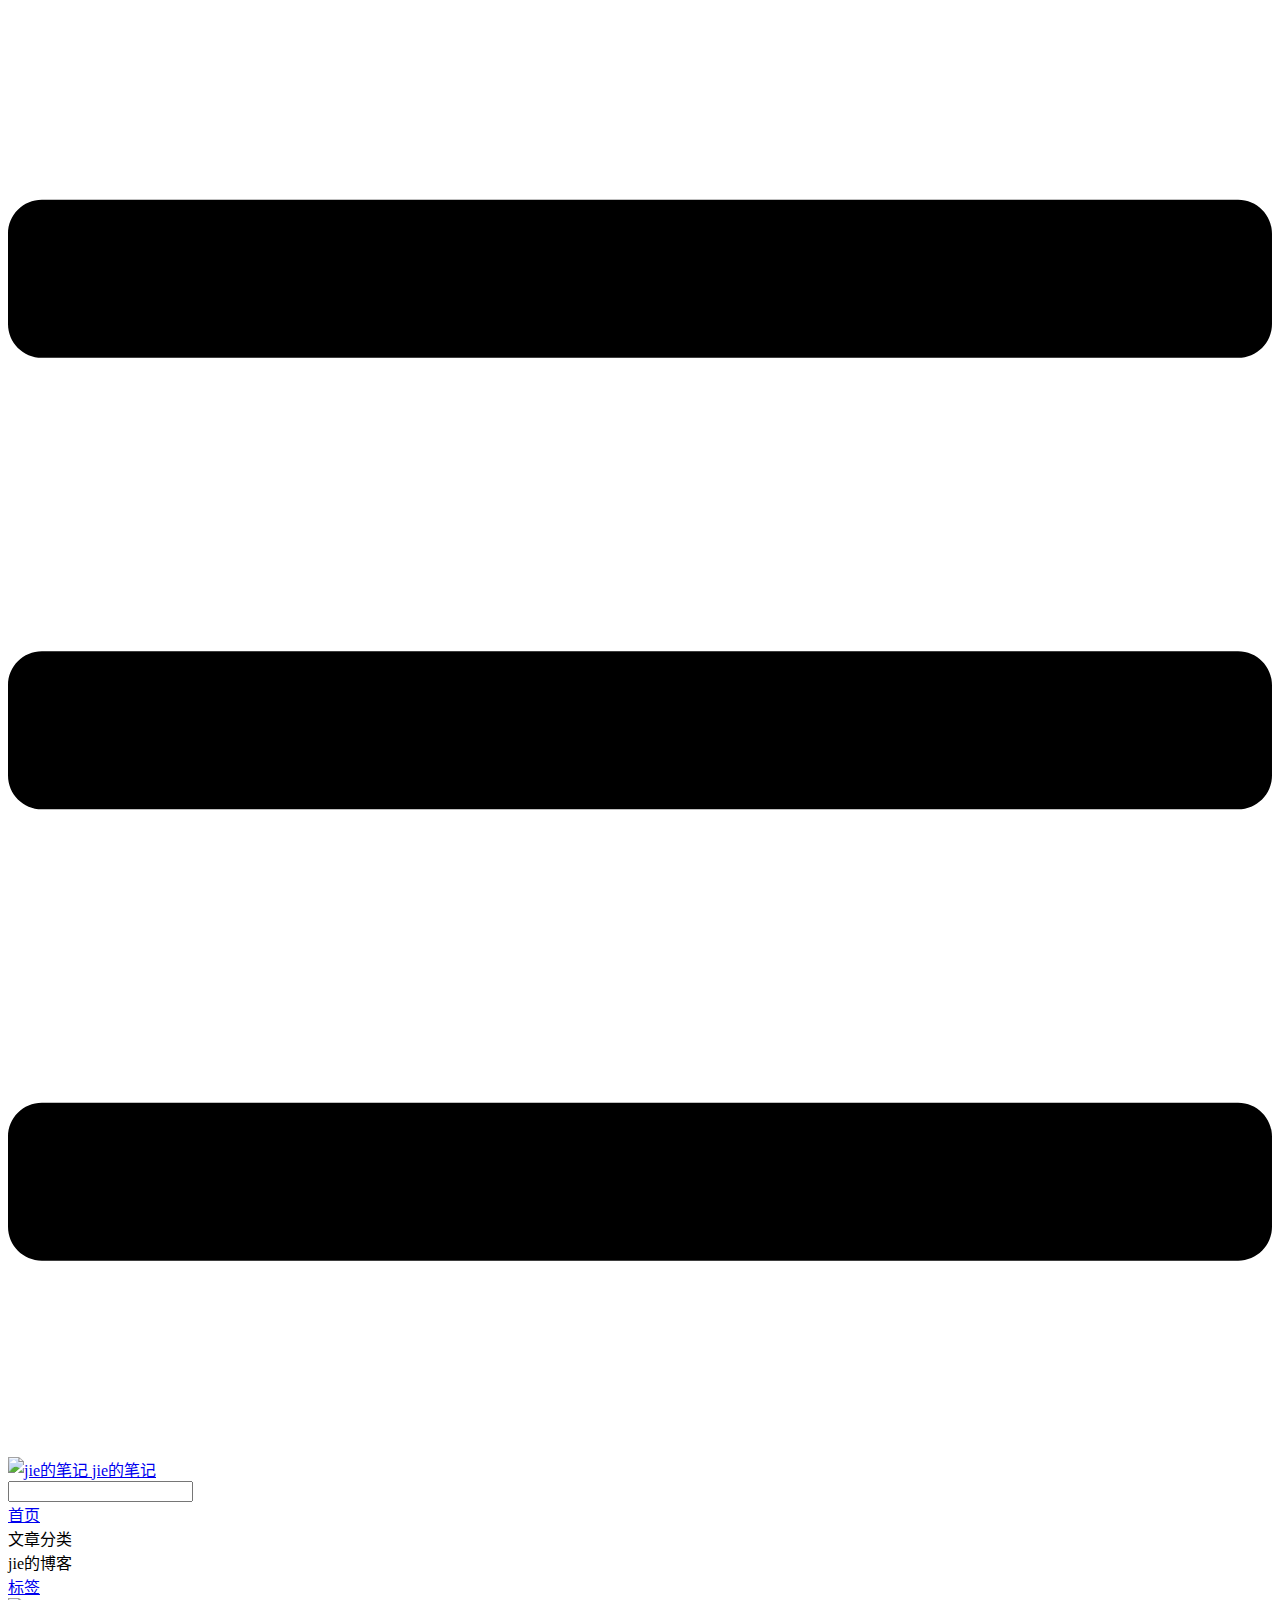
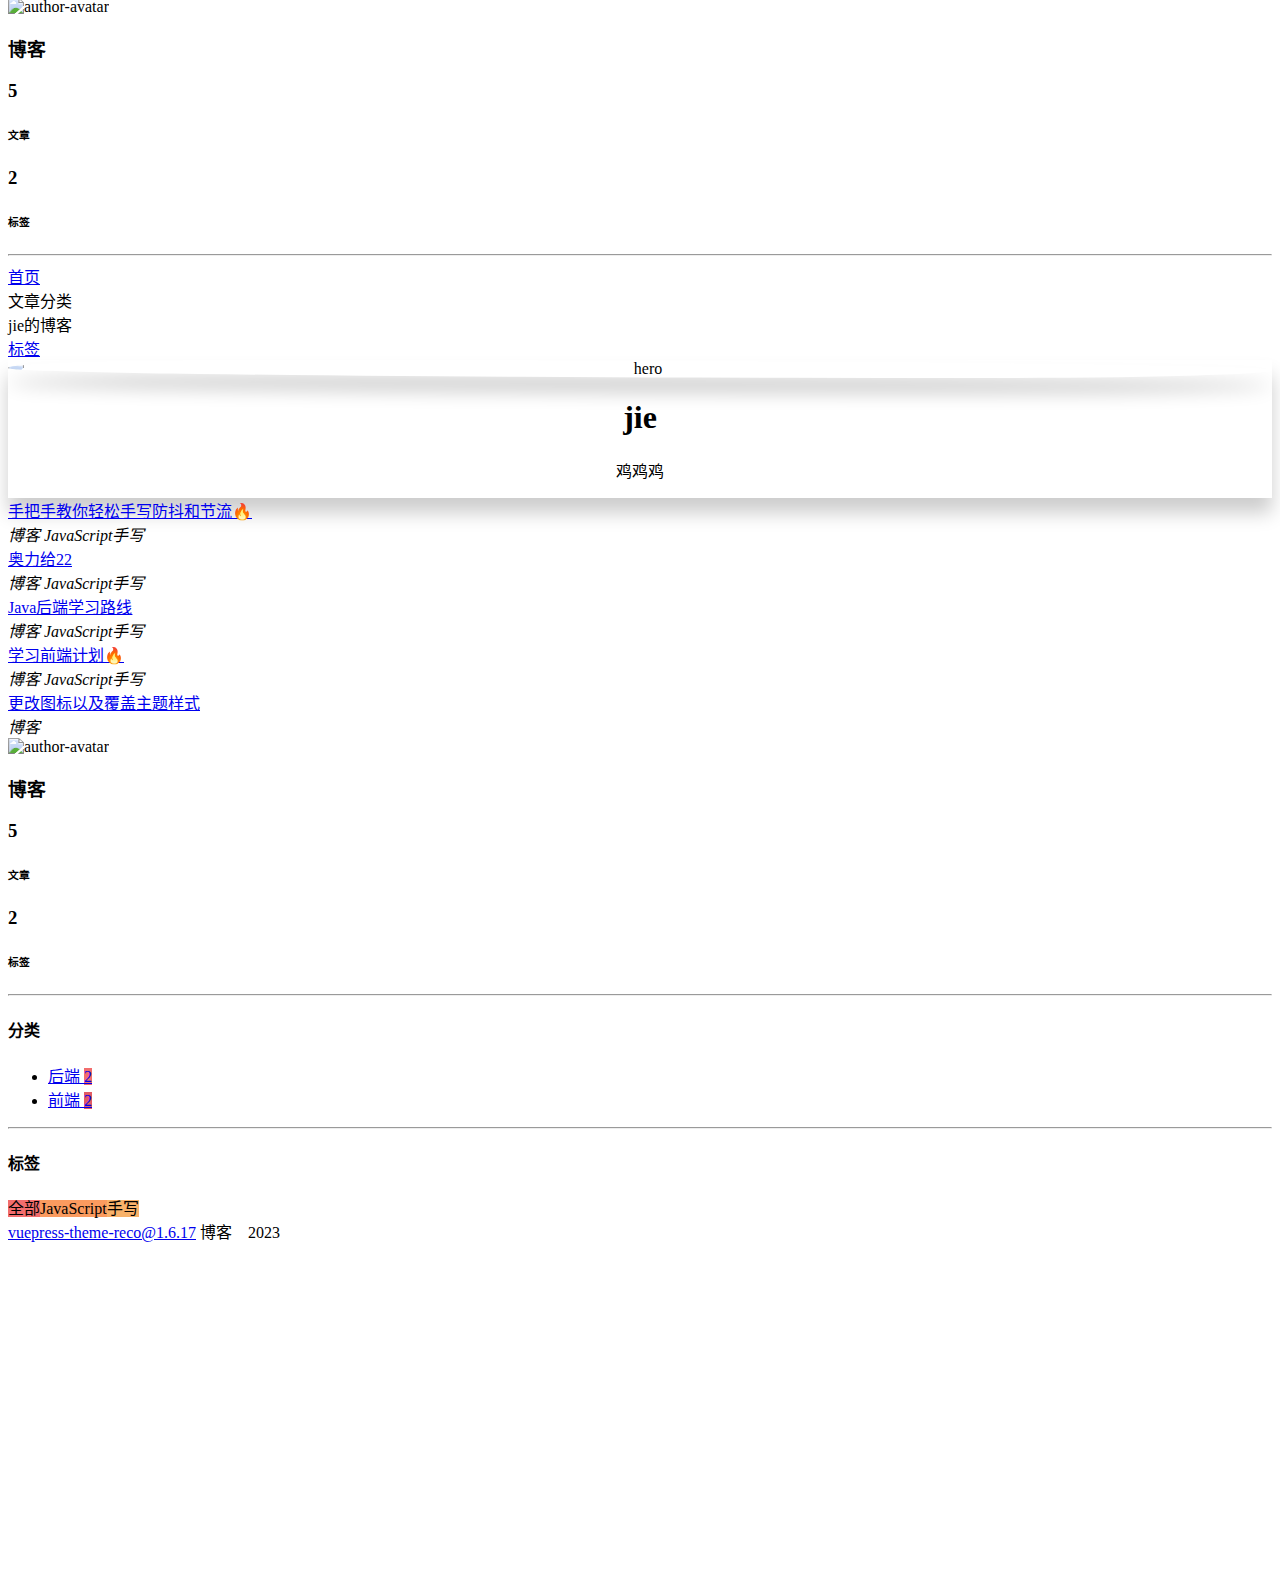
==== commit d5d3026b: "page4" ====
--- a/index.html
+++ b/index.html
@@ -8,21 +8,21 @@
     
     <meta name="description" content="鸡鸡鸡">
     
-    <link rel="preload" href="/assets/css/0.styles.43501069.css" as="style"><link rel="preload" href="/assets/js/app.37d0c473.js" as="script"><link rel="preload" href="/assets/js/3.f2fbe34a.js" as="script"><link rel="preload" href="/assets/js/1.c74af5e0.js" as="script"><link rel="preload" href="/assets/js/10.d3dc0fa8.js" as="script"><link rel="prefetch" href="/assets/js/11.78cf3663.js"><link rel="prefetch" href="/assets/js/12.e8c0bba5.js"><link rel="prefetch" href="/assets/js/13.410f27b8.js"><link rel="prefetch" href="/assets/js/14.32c86ac4.js"><link rel="prefetch" href="/assets/js/15.c1bbd202.js"><link rel="prefetch" href="/assets/js/4.d15a57fa.js"><link rel="prefetch" href="/assets/js/5.4e952d87.js"><link rel="prefetch" href="/assets/js/6.4888f1c6.js"><link rel="prefetch" href="/assets/js/7.62f1fdc5.js"><link rel="prefetch" href="/assets/js/8.a4cc8111.js"><link rel="prefetch" href="/assets/js/9.5aacf98c.js">
-    <link rel="stylesheet" href="/assets/css/0.styles.43501069.css">
+    <link rel="preload" href="/blogs/assets/css/0.styles.2ae42af7.css" as="style"><link rel="preload" href="/blogs/assets/js/app.b261089a.js" as="script"><link rel="preload" href="/blogs/assets/js/3.f2fbe34a.js" as="script"><link rel="preload" href="/blogs/assets/js/1.c74af5e0.js" as="script"><link rel="preload" href="/blogs/assets/js/10.d3dc0fa8.js" as="script"><link rel="prefetch" href="/blogs/assets/js/11.9abd119a.js"><link rel="prefetch" href="/blogs/assets/js/12.c0fd7929.js"><link rel="prefetch" href="/blogs/assets/js/13.410f27b8.js"><link rel="prefetch" href="/blogs/assets/js/14.eab48845.js"><link rel="prefetch" href="/blogs/assets/js/15.7d0e9006.js"><link rel="prefetch" href="/blogs/assets/js/4.d15a57fa.js"><link rel="prefetch" href="/blogs/assets/js/5.4e952d87.js"><link rel="prefetch" href="/blogs/assets/js/6.4888f1c6.js"><link rel="prefetch" href="/blogs/assets/js/7.62f1fdc5.js"><link rel="prefetch" href="/blogs/assets/js/8.a4cc8111.js"><link rel="prefetch" href="/blogs/assets/js/9.5aacf98c.js">
+    <link rel="stylesheet" href="/blogs/assets/css/0.styles.2ae42af7.css">
   </head>
   <body>
     <div id="app" data-server-rendered="true"><div class="theme-container no-sidebar" data-v-7dd95ae2><div data-v-7dd95ae2><div class="password-shadow password-wrapper-out" style="display:none;" data-v-59e6cb88 data-v-7dd95ae2 data-v-7dd95ae2><h3 class="title" data-v-59e6cb88>jie的笔记</h3> <p class="description" data-v-59e6cb88>鸡鸡鸡</p> <label id="box" class="inputBox" data-v-59e6cb88><input type="password" value="" data-v-59e6cb88> <span data-v-59e6cb88>Konck! Knock!</span> <button data-v-59e6cb88>OK</button></label> <div class="footer" data-v-59e6cb88><span data-v-59e6cb88><i class="iconfont reco-theme" data-v-59e6cb88></i> <a target="blank" href="https://vuepress-theme-reco.recoluan.com" data-v-59e6cb88>vuePress-theme-reco</a></span> <span data-v-59e6cb88><i class="iconfont reco-copyright" data-v-59e6cb88></i> <a data-v-59e6cb88><span data-v-59e6cb88>博客</span>
           
         <!---->
         2023
-      </a></span></div></div> <div class="hide" data-v-7dd95ae2><header class="navbar" data-v-7dd95ae2><div class="sidebar-button"><svg xmlns="http://www.w3.org/2000/svg" aria-hidden="true" role="img" viewBox="0 0 448 512" class="icon"><path fill="currentColor" d="M436 124H12c-6.627 0-12-5.373-12-12V80c0-6.627 5.373-12 12-12h424c6.627 0 12 5.373 12 12v32c0 6.627-5.373 12-12 12zm0 160H12c-6.627 0-12-5.373-12-12v-32c0-6.627 5.373-12 12-12h424c6.627 0 12 5.373 12 12v32c0 6.627-5.373 12-12 12zm0 160H12c-6.627 0-12-5.373-12-12v-32c0-6.627 5.373-12 12-12h424c6.627 0 12 5.373 12 12v32c0 6.627-5.373 12-12 12z"></path></svg></div> <a href="/" aria-current="page" class="home-link router-link-exact-active router-link-active"><img src="/11.png" alt="jie的笔记" class="logo"> <span class="site-name">jie的笔记</span></a> <div class="links"><div class="color-picker"><a class="color-button"><i class="iconfont reco-color"></i></a> <div class="color-picker-menu" style="display:none;"><div class="mode-options"><h4 class="title">Choose mode</h4> <ul class="color-mode-options"><li class="dark">dark</li><li class="auto active">auto</li><li class="light">light</li></ul></div></div></div> <div class="search-box"><i class="iconfont reco-search"></i> <input aria-label="Search" autocomplete="off" spellcheck="false" value=""> <!----></div> <nav class="nav-links can-hide"><div class="nav-item"><a href="/" aria-current="page" class="nav-link router-link-exact-active router-link-active"><i class="undefined"></i>
+      </a></span></div></div> <div class="hide" data-v-7dd95ae2><header class="navbar" data-v-7dd95ae2><div class="sidebar-button"><svg xmlns="http://www.w3.org/2000/svg" aria-hidden="true" role="img" viewBox="0 0 448 512" class="icon"><path fill="currentColor" d="M436 124H12c-6.627 0-12-5.373-12-12V80c0-6.627 5.373-12 12-12h424c6.627 0 12 5.373 12 12v32c0 6.627-5.373 12-12 12zm0 160H12c-6.627 0-12-5.373-12-12v-32c0-6.627 5.373-12 12-12h424c6.627 0 12 5.373 12 12v32c0 6.627-5.373 12-12 12zm0 160H12c-6.627 0-12-5.373-12-12v-32c0-6.627 5.373-12 12-12h424c6.627 0 12 5.373 12 12v32c0 6.627-5.373 12-12 12z"></path></svg></div> <a href="/blogs/" aria-current="page" class="home-link router-link-exact-active router-link-active"><img src="/blogs/11.png" alt="jie的笔记" class="logo"> <span class="site-name">jie的笔记</span></a> <div class="links"><div class="color-picker"><a class="color-button"><i class="iconfont reco-color"></i></a> <div class="color-picker-menu" style="display:none;"><div class="mode-options"><h4 class="title">Choose mode</h4> <ul class="color-mode-options"><li class="dark">dark</li><li class="auto active">auto</li><li class="light">light</li></ul></div></div></div> <div class="search-box"><i class="iconfont reco-search"></i> <input aria-label="Search" autocomplete="off" spellcheck="false" value=""> <!----></div> <nav class="nav-links can-hide"><div class="nav-item"><a href="/blogs/" aria-current="page" class="nav-link router-link-exact-active router-link-active"><i class="undefined"></i>
   首页
 </a></div><div class="nav-item"><div class="dropdown-wrapper"><a class="dropdown-title"><span class="title"><i class="iconfont reco-category"></i>
       文章分类
-    </span> <span class="arrow right"></span></a> <ul class="nav-dropdown" style="display:none;"><li class="dropdown-item"><!----> <a href="/categories/后端/" class="nav-link"><i class="undefined"></i>
+    </span> <span class="arrow right"></span></a> <ul class="nav-dropdown" style="display:none;"><li class="dropdown-item"><!----> <a href="/blogs/categories/后端/" class="nav-link"><i class="undefined"></i>
   后端
-</a></li><li class="dropdown-item"><!----> <a href="/categories/前端/" class="nav-link"><i class="undefined"></i>
+</a></li><li class="dropdown-item"><!----> <a href="/blogs/categories/前端/" class="nav-link"><i class="undefined"></i>
   前端
 </a></li></ul></div></div><div class="nav-item"><div class="dropdown-wrapper"><a class="dropdown-title"><span class="title"><i class="undefined"></i>
       jie的博客
@@ -30,17 +30,17 @@
   掘金
   <span><svg xmlns="http://www.w3.org/2000/svg" aria-hidden="true" focusable="false" x="0px" y="0px" viewBox="0 0 100 100" width="15" height="15" class="icon outbound"><path fill="currentColor" d="M18.8,85.1h56l0,0c2.2,0,4-1.8,4-4v-32h-8v28h-48v-48h28v-8h-32l0,0c-2.2,0-4,1.8-4,4v56C14.8,83.3,16.6,85.1,18.8,85.1z"></path> <polygon fill="currentColor" points="45.7,48.7 51.3,54.3 77.2,28.5 77.2,37.2 85.2,37.2 85.2,14.9 62.8,14.9 62.8,22.9 71.5,22.9"></polygon></svg> <span class="sr-only">(opens new window)</span></span></a></li><li class="dropdown-item"><!----> <a href="https://github.com/jie0181" target="_blank" rel="noopener noreferrer" class="nav-link external"><i class="undefined"></i>
   Github
-  <span><svg xmlns="http://www.w3.org/2000/svg" aria-hidden="true" focusable="false" x="0px" y="0px" viewBox="0 0 100 100" width="15" height="15" class="icon outbound"><path fill="currentColor" d="M18.8,85.1h56l0,0c2.2,0,4-1.8,4-4v-32h-8v28h-48v-48h28v-8h-32l0,0c-2.2,0-4,1.8-4,4v56C14.8,83.3,16.6,85.1,18.8,85.1z"></path> <polygon fill="currentColor" points="45.7,48.7 51.3,54.3 77.2,28.5 77.2,37.2 85.2,37.2 85.2,14.9 62.8,14.9 62.8,22.9 71.5,22.9"></polygon></svg> <span class="sr-only">(opens new window)</span></span></a></li></ul></div></div><div class="nav-item"><a href="/tag/" class="nav-link"><i class="iconfont reco-tag"></i>
+  <span><svg xmlns="http://www.w3.org/2000/svg" aria-hidden="true" focusable="false" x="0px" y="0px" viewBox="0 0 100 100" width="15" height="15" class="icon outbound"><path fill="currentColor" d="M18.8,85.1h56l0,0c2.2,0,4-1.8,4-4v-32h-8v28h-48v-48h28v-8h-32l0,0c-2.2,0-4,1.8-4,4v56C14.8,83.3,16.6,85.1,18.8,85.1z"></path> <polygon fill="currentColor" points="45.7,48.7 51.3,54.3 77.2,28.5 77.2,37.2 85.2,37.2 85.2,14.9 62.8,14.9 62.8,22.9 71.5,22.9"></polygon></svg> <span class="sr-only">(opens new window)</span></span></a></li></ul></div></div><div class="nav-item"><a href="/blogs/tag/" class="nav-link"><i class="iconfont reco-tag"></i>
   标签
-</a></div> <!----></nav></div></header> <div class="sidebar-mask" data-v-7dd95ae2></div> <aside class="sidebar" data-v-7dd95ae2><div class="personal-info-wrapper" data-v-1fad0c41 data-v-7dd95ae2><img src="/11.png" alt="author-avatar" class="personal-img" data-v-1fad0c41> <h3 class="name" data-v-1fad0c41>
+</a></div> <!----></nav></div></header> <div class="sidebar-mask" data-v-7dd95ae2></div> <aside class="sidebar" data-v-7dd95ae2><div class="personal-info-wrapper" data-v-1fad0c41 data-v-7dd95ae2><img src="/blogs/11.png" alt="author-avatar" class="personal-img" data-v-1fad0c41> <h3 class="name" data-v-1fad0c41>
     博客
-  </h3> <div class="num" data-v-1fad0c41><div data-v-1fad0c41><h3 data-v-1fad0c41>5</h3> <h6 data-v-1fad0c41>文章</h6></div> <div data-v-1fad0c41><h3 data-v-1fad0c41>2</h3> <h6 data-v-1fad0c41>标签</h6></div></div> <ul class="social-links" data-v-1fad0c41></ul> <hr data-v-1fad0c41></div> <nav class="nav-links"><div class="nav-item"><a href="/" aria-current="page" class="nav-link router-link-exact-active router-link-active"><i class="undefined"></i>
+  </h3> <div class="num" data-v-1fad0c41><div data-v-1fad0c41><h3 data-v-1fad0c41>5</h3> <h6 data-v-1fad0c41>文章</h6></div> <div data-v-1fad0c41><h3 data-v-1fad0c41>2</h3> <h6 data-v-1fad0c41>标签</h6></div></div> <ul class="social-links" data-v-1fad0c41></ul> <hr data-v-1fad0c41></div> <nav class="nav-links"><div class="nav-item"><a href="/blogs/" aria-current="page" class="nav-link router-link-exact-active router-link-active"><i class="undefined"></i>
   首页
 </a></div><div class="nav-item"><div class="dropdown-wrapper"><a class="dropdown-title"><span class="title"><i class="iconfont reco-category"></i>
       文章分类
-    </span> <span class="arrow right"></span></a> <ul class="nav-dropdown" style="display:none;"><li class="dropdown-item"><!----> <a href="/categories/后端/" class="nav-link"><i class="undefined"></i>
+    </span> <span class="arrow right"></span></a> <ul class="nav-dropdown" style="display:none;"><li class="dropdown-item"><!----> <a href="/blogs/categories/后端/" class="nav-link"><i class="undefined"></i>
   后端
-</a></li><li class="dropdown-item"><!----> <a href="/categories/前端/" class="nav-link"><i class="undefined"></i>
+</a></li><li class="dropdown-item"><!----> <a href="/blogs/categories/前端/" class="nav-link"><i class="undefined"></i>
   前端
 </a></li></ul></div></div><div class="nav-item"><div class="dropdown-wrapper"><a class="dropdown-title"><span class="title"><i class="undefined"></i>
       jie的博客
@@ -48,23 +48,23 @@
   掘金
   <span><svg xmlns="http://www.w3.org/2000/svg" aria-hidden="true" focusable="false" x="0px" y="0px" viewBox="0 0 100 100" width="15" height="15" class="icon outbound"><path fill="currentColor" d="M18.8,85.1h56l0,0c2.2,0,4-1.8,4-4v-32h-8v28h-48v-48h28v-8h-32l0,0c-2.2,0-4,1.8-4,4v56C14.8,83.3,16.6,85.1,18.8,85.1z"></path> <polygon fill="currentColor" points="45.7,48.7 51.3,54.3 77.2,28.5 77.2,37.2 85.2,37.2 85.2,14.9 62.8,14.9 62.8,22.9 71.5,22.9"></polygon></svg> <span class="sr-only">(opens new window)</span></span></a></li><li class="dropdown-item"><!----> <a href="https://github.com/jie0181" target="_blank" rel="noopener noreferrer" class="nav-link external"><i class="undefined"></i>
   Github
-  <span><svg xmlns="http://www.w3.org/2000/svg" aria-hidden="true" focusable="false" x="0px" y="0px" viewBox="0 0 100 100" width="15" height="15" class="icon outbound"><path fill="currentColor" d="M18.8,85.1h56l0,0c2.2,0,4-1.8,4-4v-32h-8v28h-48v-48h28v-8h-32l0,0c-2.2,0-4,1.8-4,4v56C14.8,83.3,16.6,85.1,18.8,85.1z"></path> <polygon fill="currentColor" points="45.7,48.7 51.3,54.3 77.2,28.5 77.2,37.2 85.2,37.2 85.2,14.9 62.8,14.9 62.8,22.9 71.5,22.9"></polygon></svg> <span class="sr-only">(opens new window)</span></span></a></li></ul></div></div><div class="nav-item"><a href="/tag/" class="nav-link"><i class="iconfont reco-tag"></i>
+  <span><svg xmlns="http://www.w3.org/2000/svg" aria-hidden="true" focusable="false" x="0px" y="0px" viewBox="0 0 100 100" width="15" height="15" class="icon outbound"><path fill="currentColor" d="M18.8,85.1h56l0,0c2.2,0,4-1.8,4-4v-32h-8v28h-48v-48h28v-8h-32l0,0c-2.2,0-4,1.8-4,4v56C14.8,83.3,16.6,85.1,18.8,85.1z"></path> <polygon fill="currentColor" points="45.7,48.7 51.3,54.3 77.2,28.5 77.2,37.2 85.2,37.2 85.2,14.9 62.8,14.9 62.8,22.9 71.5,22.9"></polygon></svg> <span class="sr-only">(opens new window)</span></span></a></li></ul></div></div><div class="nav-item"><a href="/blogs/tag/" class="nav-link"><i class="iconfont reco-tag"></i>
   标签
 </a></div> <!----></nav> <!----> </aside> <div class="password-shadow password-wrapper-in" style="display:none;" data-v-59e6cb88 data-v-7dd95ae2><h3 class="title" data-v-59e6cb88></h3> <!----> <label id="box" class="inputBox" data-v-59e6cb88><input type="password" value="" data-v-59e6cb88> <span data-v-59e6cb88>Konck! Knock!</span> <button data-v-59e6cb88>OK</button></label> <div class="footer" data-v-59e6cb88><span data-v-59e6cb88><i class="iconfont reco-theme" data-v-59e6cb88></i> <a target="blank" href="https://vuepress-theme-reco.recoluan.com" data-v-59e6cb88>vuePress-theme-reco</a></span> <span data-v-59e6cb88><i class="iconfont reco-copyright" data-v-59e6cb88></i> <a data-v-59e6cb88><span data-v-59e6cb88>博客</span>
           
         <!---->
         2023
-      </a></span></div></div> <div data-v-7dd95ae2><div class="home-blog"><div class="hero" style="text-align:center;overflow:hidden;background:url(/bj2.png) center/cover no-repeat;height:100%;box-shadow:0 15px 18px rgba(0,0,0,0.2);"><div><img src="/11.png" alt="hero" class="hero-img" style="max-height:288px;display:block;border-radius:19% 81% 23% 77% / 44% 57% 43% 56%;box-shadow:0 15px 18px rgba(0,0,0,0.2);"> <h1>
+      </a></span></div></div> <div data-v-7dd95ae2><div class="home-blog"><div class="hero" style="text-align:center;overflow:hidden;background:url(/blogs/bj2.png) center/cover no-repeat;height:100%;box-shadow:0 15px 18px rgba(0,0,0,0.2);"><div><img src="/blogs/11.png" alt="hero" class="hero-img" style="max-height:288px;display:block;border-radius:19% 81% 23% 77% / 44% 57% 43% 56%;box-shadow:0 15px 18px rgba(0,0,0,0.2);"> <h1>
           jie
         </h1> <p class="description">
           鸡鸡鸡
-        </p></div></div> <div class="home-blog-wrapper"><div class="blog-list"><div class="abstract-wrapper" data-v-21a20f36><div class="abstract-item" data-v-73a63558 data-v-21a20f36><i class="iconfont reco-sticky" data-v-73a63558></i> <div class="title" data-v-73a63558><!----> <a href="/blogs/anti-shake.html" data-v-73a63558>手把手教你轻松手写防抖和节流🔥</a></div> <div class="abstract" data-v-73a63558></div> <div data-v-8a445198 data-v-73a63558><i class="iconfont reco-account" data-v-8a445198><span data-v-8a445198>博客</span></i> <!----> <!----> <i class="tags iconfont reco-tag" data-v-8a445198><span class="tag-item" data-v-8a445198>JavaScript</span><span class="tag-item" data-v-8a445198>手写</span></i></div></div><div class="abstract-item" data-v-73a63558 data-v-21a20f36><i class="iconfont reco-sticky" data-v-73a63558></i> <div class="title" data-v-73a63558><!----> <a href="/blogs/2.html" data-v-73a63558>Java后端学习路线</a></div> <div class="abstract" data-v-73a63558></div> <div data-v-8a445198 data-v-73a63558><i class="iconfont reco-account" data-v-8a445198><span data-v-8a445198>博客</span></i> <!----> <!----> <i class="tags iconfont reco-tag" data-v-8a445198><span class="tag-item" data-v-8a445198>JavaScript</span><span class="tag-item" data-v-8a445198>手写</span></i></div></div><div class="abstract-item" data-v-73a63558 data-v-21a20f36><i class="iconfont reco-sticky" data-v-73a63558></i> <div class="title" data-v-73a63558><!----> <a href="/blogs/3.html" data-v-73a63558>奥力给22</a></div> <div class="abstract" data-v-73a63558></div> <div data-v-8a445198 data-v-73a63558><i class="iconfont reco-account" data-v-8a445198><span data-v-8a445198>博客</span></i> <!----> <!----> <i class="tags iconfont reco-tag" data-v-8a445198><span class="tag-item" data-v-8a445198>JavaScript</span><span class="tag-item" data-v-8a445198>手写</span></i></div></div><div class="abstract-item" data-v-73a63558 data-v-21a20f36><i class="iconfont reco-sticky" data-v-73a63558></i> <div class="title" data-v-73a63558><!----> <a href="/blogs/plan.html" data-v-73a63558>学习前端计划🔥</a></div> <div class="abstract" data-v-73a63558></div> <div data-v-8a445198 data-v-73a63558><i class="iconfont reco-account" data-v-8a445198><span data-v-8a445198>博客</span></i> <!----> <!----> <i class="tags iconfont reco-tag" data-v-8a445198><span class="tag-item" data-v-8a445198>JavaScript</span><span class="tag-item" data-v-8a445198>手写</span></i></div></div><div class="abstract-item" data-v-73a63558 data-v-21a20f36><!----> <div class="title" data-v-73a63558><!----> <a href="/blogs/4.html" data-v-73a63558>更改图标以及覆盖主题样式</a></div> <div class="abstract" data-v-73a63558></div> <div data-v-8a445198 data-v-73a63558><i class="iconfont reco-account" data-v-8a445198><span data-v-8a445198>博客</span></i> <!----> <!----> <!----></div></div> <div class="pagation pagation" style="display:none;" data-v-22b6649c data-v-21a20f36><div class="pagation-list" data-v-22b6649c><span unselectable="on" class="jump" style="display:none;" data-v-22b6649c>上一页</span> <!----> <!----> <span class="jump bgprimary" data-v-22b6649c>1</span> <!----> <!----> <!----> <span class="jumppoint" data-v-22b6649c>跳转至</span> <span class="jumpinp" data-v-22b6649c><input type="text" value="" data-v-22b6649c></span> <span class="jump gobtn" data-v-22b6649c>前往</span></div></div></div></div> <div class="info-wrapper"><div class="personal-info-wrapper" data-v-1fad0c41><img src="/11.png" alt="author-avatar" class="personal-img" data-v-1fad0c41> <h3 class="name" data-v-1fad0c41>
+        </p></div></div> <div class="home-blog-wrapper"><div class="blog-list"><div class="abstract-wrapper" data-v-21a20f36><div class="abstract-item" data-v-73a63558 data-v-21a20f36><i class="iconfont reco-sticky" data-v-73a63558></i> <div class="title" data-v-73a63558><!----> <a href="/blogs/blogs/anti-shake.html" data-v-73a63558>手把手教你轻松手写防抖和节流🔥</a></div> <div class="abstract" data-v-73a63558></div> <div data-v-8a445198 data-v-73a63558><i class="iconfont reco-account" data-v-8a445198><span data-v-8a445198>博客</span></i> <!----> <!----> <i class="tags iconfont reco-tag" data-v-8a445198><span class="tag-item" data-v-8a445198>JavaScript</span><span class="tag-item" data-v-8a445198>手写</span></i></div></div><div class="abstract-item" data-v-73a63558 data-v-21a20f36><i class="iconfont reco-sticky" data-v-73a63558></i> <div class="title" data-v-73a63558><!----> <a href="/blogs/blogs/3.html" data-v-73a63558>奥力给22</a></div> <div class="abstract" data-v-73a63558></div> <div data-v-8a445198 data-v-73a63558><i class="iconfont reco-account" data-v-8a445198><span data-v-8a445198>博客</span></i> <!----> <!----> <i class="tags iconfont reco-tag" data-v-8a445198><span class="tag-item" data-v-8a445198>JavaScript</span><span class="tag-item" data-v-8a445198>手写</span></i></div></div><div class="abstract-item" data-v-73a63558 data-v-21a20f36><i class="iconfont reco-sticky" data-v-73a63558></i> <div class="title" data-v-73a63558><!----> <a href="/blogs/blogs/2.html" data-v-73a63558>Java后端学习路线</a></div> <div class="abstract" data-v-73a63558></div> <div data-v-8a445198 data-v-73a63558><i class="iconfont reco-account" data-v-8a445198><span data-v-8a445198>博客</span></i> <!----> <!----> <i class="tags iconfont reco-tag" data-v-8a445198><span class="tag-item" data-v-8a445198>JavaScript</span><span class="tag-item" data-v-8a445198>手写</span></i></div></div><div class="abstract-item" data-v-73a63558 data-v-21a20f36><i class="iconfont reco-sticky" data-v-73a63558></i> <div class="title" data-v-73a63558><!----> <a href="/blogs/blogs/plan.html" data-v-73a63558>学习前端计划🔥</a></div> <div class="abstract" data-v-73a63558></div> <div data-v-8a445198 data-v-73a63558><i class="iconfont reco-account" data-v-8a445198><span data-v-8a445198>博客</span></i> <!----> <!----> <i class="tags iconfont reco-tag" data-v-8a445198><span class="tag-item" data-v-8a445198>JavaScript</span><span class="tag-item" data-v-8a445198>手写</span></i></div></div><div class="abstract-item" data-v-73a63558 data-v-21a20f36><!----> <div class="title" data-v-73a63558><!----> <a href="/blogs/blogs/4.html" data-v-73a63558>更改图标以及覆盖主题样式</a></div> <div class="abstract" data-v-73a63558></div> <div data-v-8a445198 data-v-73a63558><i class="iconfont reco-account" data-v-8a445198><span data-v-8a445198>博客</span></i> <!----> <!----> <!----></div></div> <div class="pagation pagation" style="display:none;" data-v-22b6649c data-v-21a20f36><div class="pagation-list" data-v-22b6649c><span unselectable="on" class="jump" style="display:none;" data-v-22b6649c>上一页</span> <!----> <!----> <span class="jump bgprimary" data-v-22b6649c>1</span> <!----> <!----> <!----> <span class="jumppoint" data-v-22b6649c>跳转至</span> <span class="jumpinp" data-v-22b6649c><input type="text" value="" data-v-22b6649c></span> <span class="jump gobtn" data-v-22b6649c>前往</span></div></div></div></div> <div class="info-wrapper"><div class="personal-info-wrapper" data-v-1fad0c41><img src="/blogs/11.png" alt="author-avatar" class="personal-img" data-v-1fad0c41> <h3 class="name" data-v-1fad0c41>
     博客
-  </h3> <div class="num" data-v-1fad0c41><div data-v-1fad0c41><h3 data-v-1fad0c41>5</h3> <h6 data-v-1fad0c41>文章</h6></div> <div data-v-1fad0c41><h3 data-v-1fad0c41>2</h3> <h6 data-v-1fad0c41>标签</h6></div></div> <ul class="social-links" data-v-1fad0c41></ul> <hr data-v-1fad0c41></div> <h4><i class="iconfont reco-category"></i> 分类</h4> <ul class="category-wrapper"><li class="category-item"><a href="/categories/后端/"><span class="category-name">后端</span> <span class="post-num" style="background-color:#849b87;">2</span></a></li><li class="category-item"><a href="/categories/前端/"><span class="category-name">前端</span> <span class="post-num" style="background-color:#67cc86;">2</span></a></li></ul> <hr> <h4><i class="iconfont reco-tag"></i> 标签</h4> <div class="tags" data-v-cbf58c6c><span style="background-color:#f26d6d;display:;" data-v-cbf58c6c>全部</span><span style="background-color:#3498db;display:;" data-v-cbf58c6c>JavaScript</span><span style="background-color:#849b87;display:;" data-v-cbf58c6c>手写</span></div> <!----> <div class="friend-link-wrapper" data-v-120fcf04></div></div></div> <div custom="" class="home-center content__default"></div></div> <div class="footer-wrapper footer" data-v-29dae040><span data-v-29dae040><i class="iconfont reco-theme" data-v-29dae040></i> <a target="blank" href="https://vuepress-theme-reco.recoluan.com" data-v-29dae040>vuepress-theme-reco@1.6.17</a></span> <!----> <span data-v-29dae040><i class="iconfont reco-copyright" data-v-29dae040></i> <a data-v-29dae040><span data-v-29dae040>博客</span>
+  </h3> <div class="num" data-v-1fad0c41><div data-v-1fad0c41><h3 data-v-1fad0c41>5</h3> <h6 data-v-1fad0c41>文章</h6></div> <div data-v-1fad0c41><h3 data-v-1fad0c41>2</h3> <h6 data-v-1fad0c41>标签</h6></div></div> <ul class="social-links" data-v-1fad0c41></ul> <hr data-v-1fad0c41></div> <h4><i class="iconfont reco-category"></i> 分类</h4> <ul class="category-wrapper"><li class="category-item"><a href="/blogs/categories/后端/"><span class="category-name">后端</span> <span class="post-num" style="background-color:#f26d6d;">2</span></a></li><li class="category-item"><a href="/blogs/categories/前端/"><span class="category-name">前端</span> <span class="post-num" style="background-color:#e15b64;">2</span></a></li></ul> <hr> <h4><i class="iconfont reco-tag"></i> 标签</h4> <div class="tags" data-v-cbf58c6c><span style="background-color:#f26d6d;display:;" data-v-cbf58c6c>全部</span><span style="background-color:#fb9b5f;display:;" data-v-cbf58c6c>JavaScript</span><span style="background-color:#f8b26a;display:;" data-v-cbf58c6c>手写</span></div> <!----> <div class="friend-link-wrapper" data-v-120fcf04></div></div></div> <div custom="" class="home-center content__default"></div></div> <div class="footer-wrapper footer" data-v-29dae040><span data-v-29dae040><i class="iconfont reco-theme" data-v-29dae040></i> <a target="blank" href="https://vuepress-theme-reco.recoluan.com" data-v-29dae040>vuepress-theme-reco@1.6.17</a></span> <!----> <span data-v-29dae040><i class="iconfont reco-copyright" data-v-29dae040></i> <a data-v-29dae040><span data-v-29dae040>博客</span>
         
       <!---->
       2023
-    </a></span> <span style="display:none;" data-v-29dae040><i class="iconfont reco-eye" data-v-29dae040></i> <span id="/" data-flag-title="Your Article Title" class="leancloud-visitors" data-v-29dae040><a class="leancloud-visitors-count"></a></span></span> <!----> <div class="comments-wrapper" style="display:none;" data-v-29dae040><!----></div></div></div> <ul class="sub-sidebar sub-sidebar-wrapper" style="width:0;" data-v-b57cc07c data-v-7dd95ae2></ul></div></div></div><div class="global-ui"><div class="back-to-ceiling" style="right:1rem;bottom:6rem;width:2.5rem;height:2.5rem;border-radius:.25rem;line-height:2.5rem;display:none;" data-v-c6073ba8 data-v-c6073ba8><svg t="1574745035067" viewBox="0 0 1024 1024" version="1.1" xmlns="http://www.w3.org/2000/svg" p-id="5404" class="icon" data-v-c6073ba8><path d="M526.60727968 10.90185116a27.675 27.675 0 0 0-29.21455937 0c-131.36607665 82.28402758-218.69155461 228.01873535-218.69155402 394.07834331a462.20625001 462.20625001 0 0 0 5.36959153 69.94390903c1.00431239 6.55289093-0.34802892 13.13561351-3.76865779 18.80351572-32.63518765 54.11355614-51.75690182 118.55860487-51.7569018 187.94566865a371.06718723 371.06718723 0 0 0 11.50484808 91.98906777c6.53300375 25.50556257 41.68394495 28.14064038 52.69160883 4.22606766 17.37162448-37.73630017 42.14135425-72.50938081 72.80769204-103.21549295 2.18761121 3.04276886 4.15646224 6.24463696 6.40373557 9.22774369a1871.4375 1871.4375 0 0 0 140.04691725 5.34970492 1866.36093723 1866.36093723 0 0 0 140.04691723-5.34970492c2.24727335-2.98310674 4.21612437-6.18497483 6.3937923-9.2178004 30.66633723 30.70611158 55.4360664 65.4791928 72.80769147 103.21549355 11.00766384 23.91457269 46.15860503 21.27949489 52.69160879-4.22606768a371.15156223 371.15156223 0 0 0 11.514792-91.99901164c0-69.36717486-19.13165746-133.82216804-51.75690182-187.92578088-3.42062944-5.66790279-4.76302748-12.26056868-3.76865837-18.80351632a462.20625001 462.20625001 0 0 0 5.36959269-69.943909c-0.00994388-166.08943902-87.32547796-311.81420293-218.6915546-394.09823051zM605.93803103 357.87693858a93.93749974 93.93749974 0 1 1-187.89594924 6.1e-7 93.93749974 93.93749974 0 0 1 187.89594924-6.1e-7z" p-id="5405" data-v-c6073ba8></path><path d="M429.50777625 765.63860547C429.50777625 803.39355007 466.44236686 1000.39046097 512.00932183 1000.39046097c45.56695499 0 82.4922232-197.00623328 82.5015456-234.7518555 0-37.75494459-36.9345906-68.35043303-82.4922232-68.34111062-45.57627738-0.00932239-82.52019037 30.59548842-82.51086798 68.34111062z" p-id="5406" data-v-c6073ba8></path></svg></div><div class="Sakura" data-v-248d85d6><canvas id="canvas_sakura" style="z-index:-1;" data-v-248d85d6></canvas></div><canvas id="vuepress-canvas-cursor"></canvas></div></div>
-    <script src="/assets/js/app.37d0c473.js" defer></script><script src="/assets/js/3.f2fbe34a.js" defer></script><script src="/assets/js/1.c74af5e0.js" defer></script><script src="/assets/js/10.d3dc0fa8.js" defer></script>
+    </a></span> <span style="display:none;" data-v-29dae040><i class="iconfont reco-eye" data-v-29dae040></i> <span id="/blogs/" data-flag-title="Your Article Title" class="leancloud-visitors" data-v-29dae040><a class="leancloud-visitors-count"></a></span></span> <!----> <div class="comments-wrapper" style="display:none;" data-v-29dae040><!----></div></div></div> <ul class="sub-sidebar sub-sidebar-wrapper" style="width:0;" data-v-b57cc07c data-v-7dd95ae2></ul></div></div></div><div class="global-ui"><div class="back-to-ceiling" style="right:1rem;bottom:6rem;width:2.5rem;height:2.5rem;border-radius:.25rem;line-height:2.5rem;display:none;" data-v-c6073ba8 data-v-c6073ba8><svg t="1574745035067" viewBox="0 0 1024 1024" version="1.1" xmlns="http://www.w3.org/2000/svg" p-id="5404" class="icon" data-v-c6073ba8><path d="M526.60727968 10.90185116a27.675 27.675 0 0 0-29.21455937 0c-131.36607665 82.28402758-218.69155461 228.01873535-218.69155402 394.07834331a462.20625001 462.20625001 0 0 0 5.36959153 69.94390903c1.00431239 6.55289093-0.34802892 13.13561351-3.76865779 18.80351572-32.63518765 54.11355614-51.75690182 118.55860487-51.7569018 187.94566865a371.06718723 371.06718723 0 0 0 11.50484808 91.98906777c6.53300375 25.50556257 41.68394495 28.14064038 52.69160883 4.22606766 17.37162448-37.73630017 42.14135425-72.50938081 72.80769204-103.21549295 2.18761121 3.04276886 4.15646224 6.24463696 6.40373557 9.22774369a1871.4375 1871.4375 0 0 0 140.04691725 5.34970492 1866.36093723 1866.36093723 0 0 0 140.04691723-5.34970492c2.24727335-2.98310674 4.21612437-6.18497483 6.3937923-9.2178004 30.66633723 30.70611158 55.4360664 65.4791928 72.80769147 103.21549355 11.00766384 23.91457269 46.15860503 21.27949489 52.69160879-4.22606768a371.15156223 371.15156223 0 0 0 11.514792-91.99901164c0-69.36717486-19.13165746-133.82216804-51.75690182-187.92578088-3.42062944-5.66790279-4.76302748-12.26056868-3.76865837-18.80351632a462.20625001 462.20625001 0 0 0 5.36959269-69.943909c-0.00994388-166.08943902-87.32547796-311.81420293-218.6915546-394.09823051zM605.93803103 357.87693858a93.93749974 93.93749974 0 1 1-187.89594924 6.1e-7 93.93749974 93.93749974 0 0 1 187.89594924-6.1e-7z" p-id="5405" data-v-c6073ba8></path><path d="M429.50777625 765.63860547C429.50777625 803.39355007 466.44236686 1000.39046097 512.00932183 1000.39046097c45.56695499 0 82.4922232-197.00623328 82.5015456-234.7518555 0-37.75494459-36.9345906-68.35043303-82.4922232-68.34111062-45.57627738-0.00932239-82.52019037 30.59548842-82.51086798 68.34111062z" p-id="5406" data-v-c6073ba8></path></svg></div><div class="Sakura" data-v-248d85d6><canvas id="canvas_sakura" style="z-index:-1;" data-v-248d85d6></canvas></div><canvas id="vuepress-canvas-cursor"></canvas></div></div>
+    <script src="/blogs/assets/js/app.b261089a.js" defer></script><script src="/blogs/assets/js/3.f2fbe34a.js" defer></script><script src="/blogs/assets/js/1.c74af5e0.js" defer></script><script src="/blogs/assets/js/10.d3dc0fa8.js" defer></script>
   </body>
 </html>
